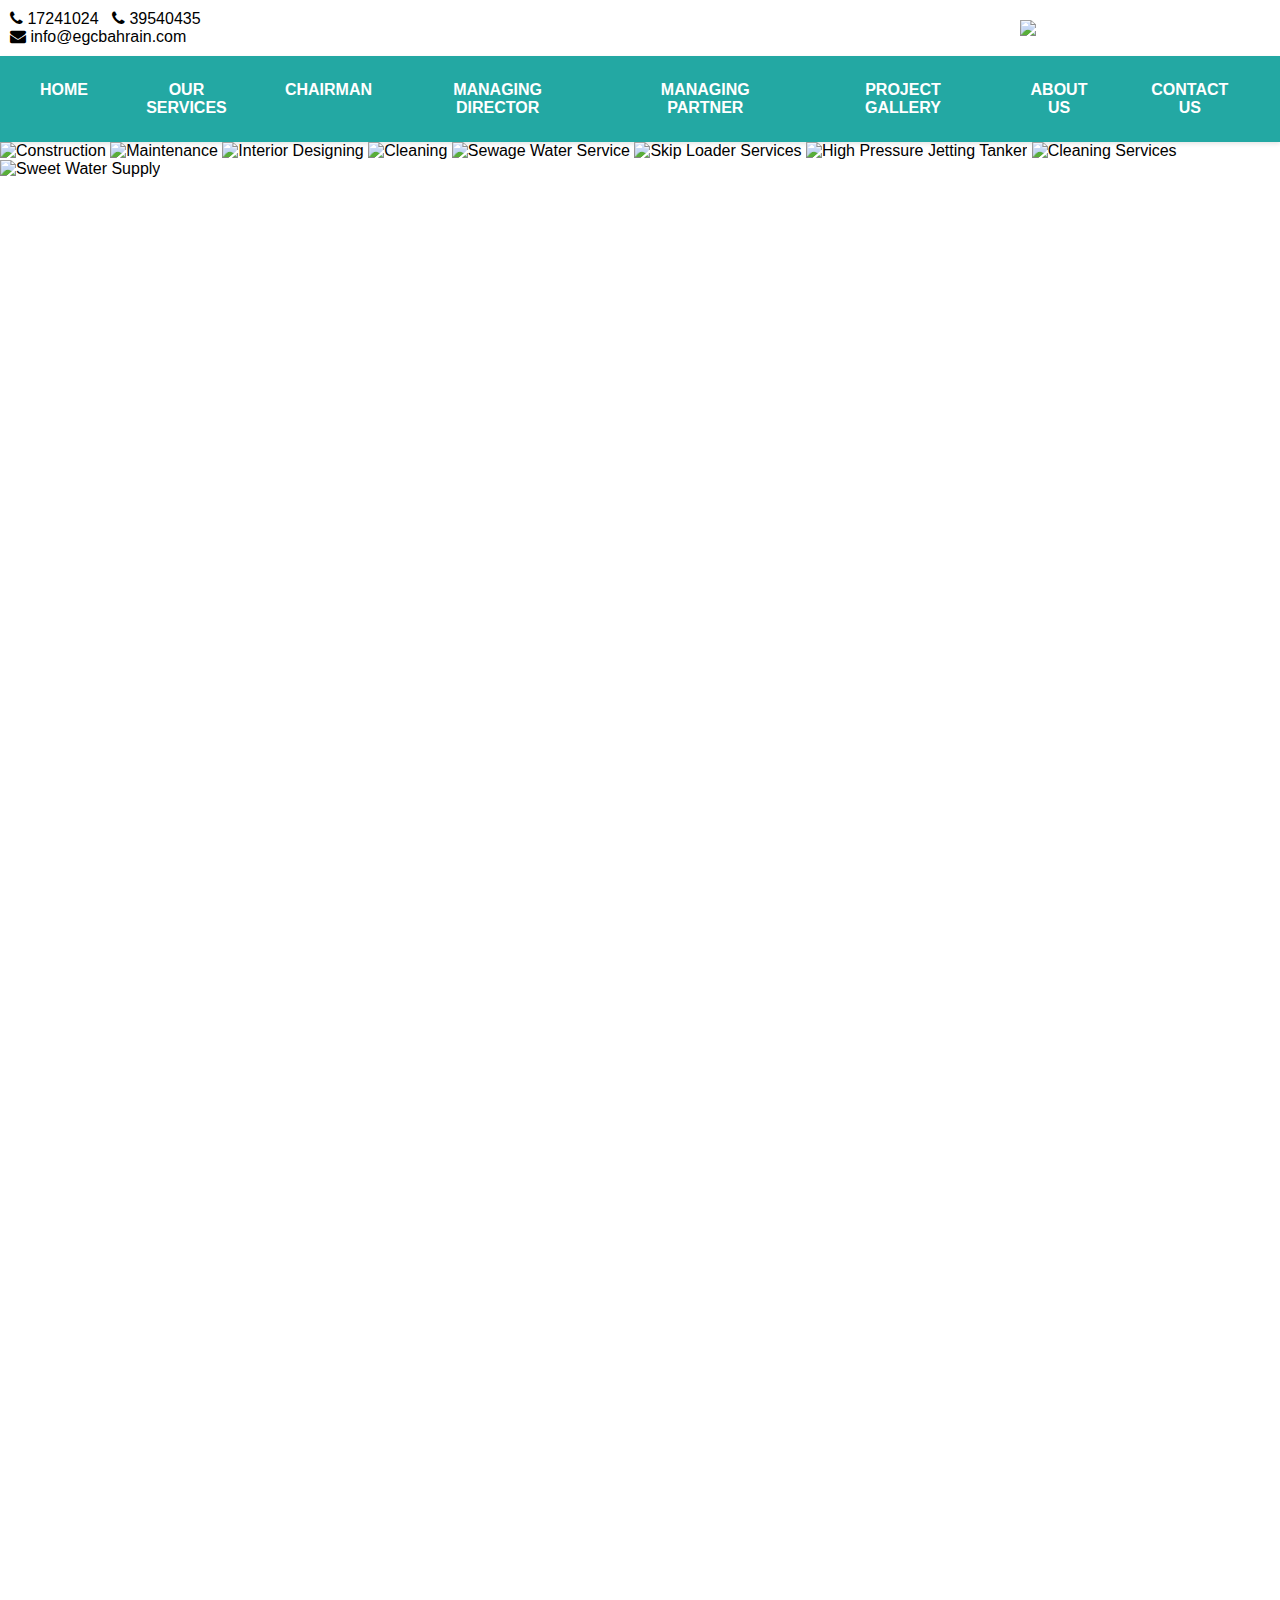
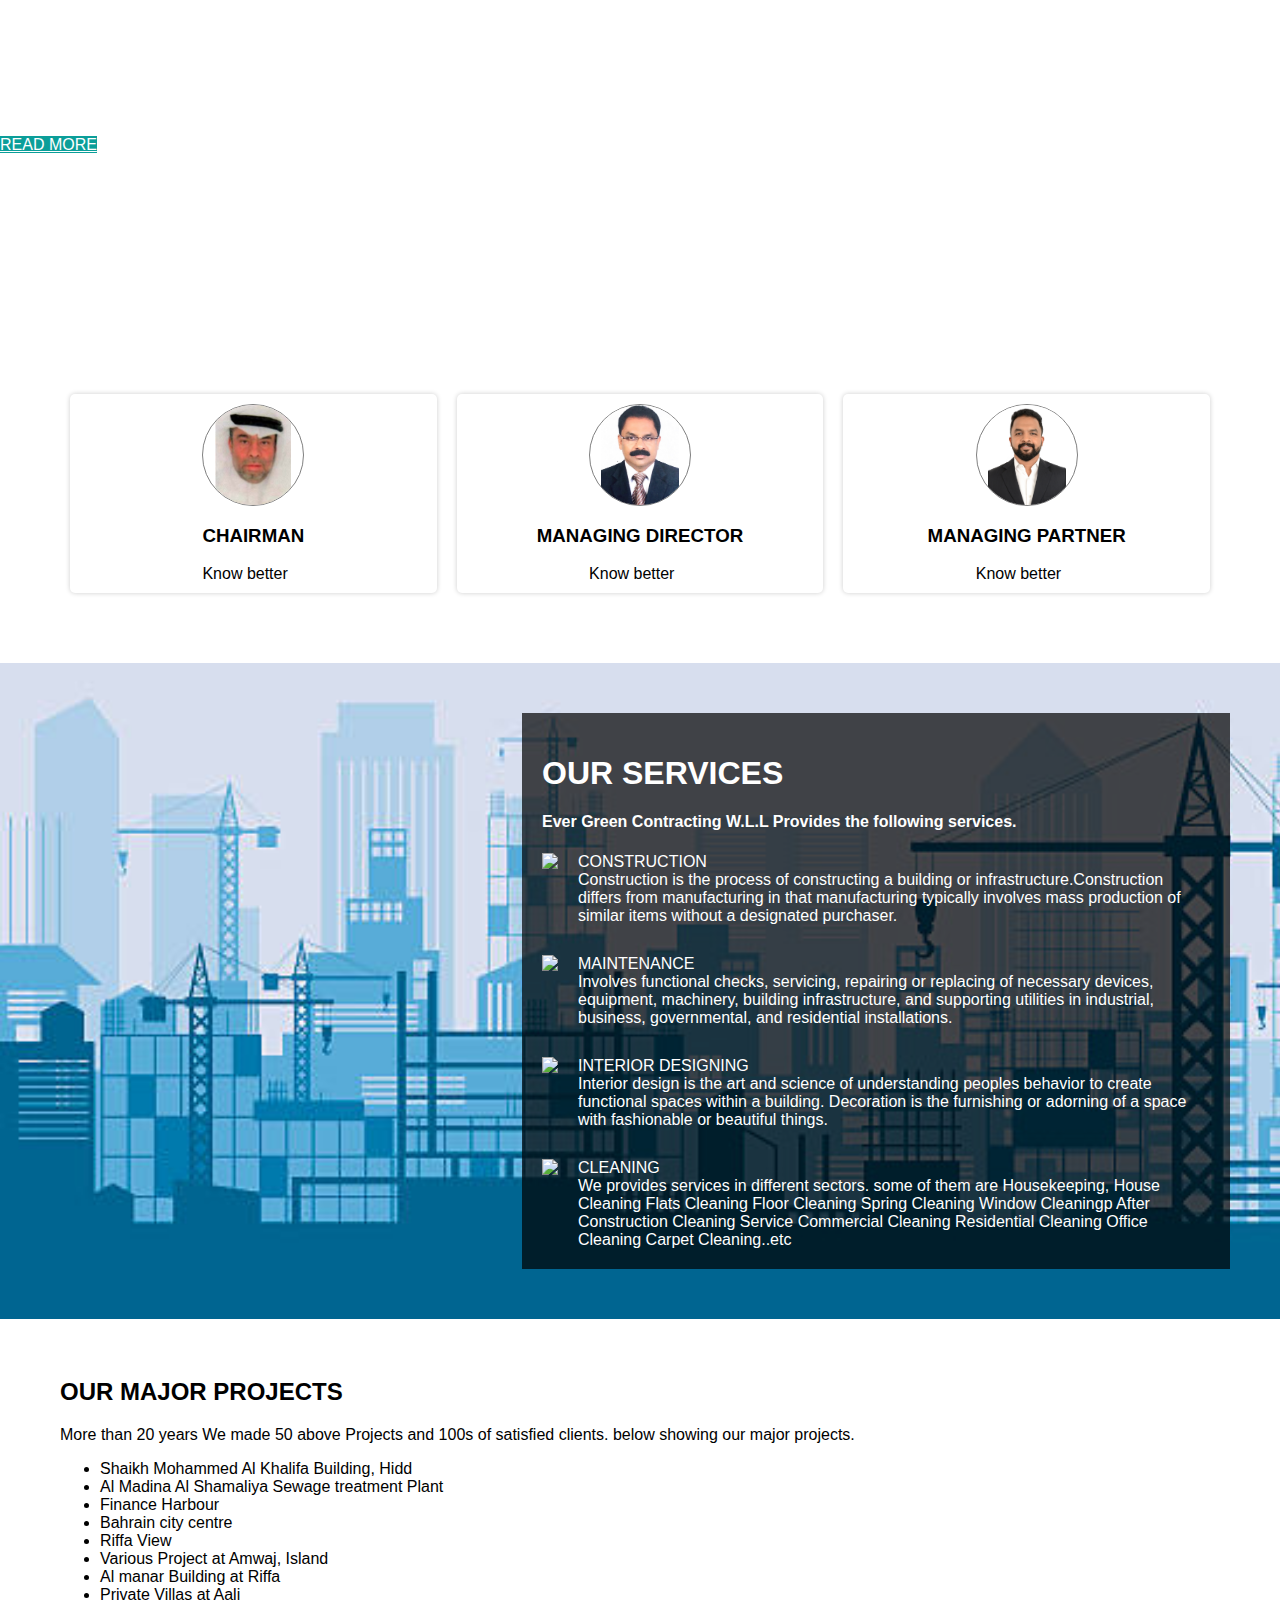
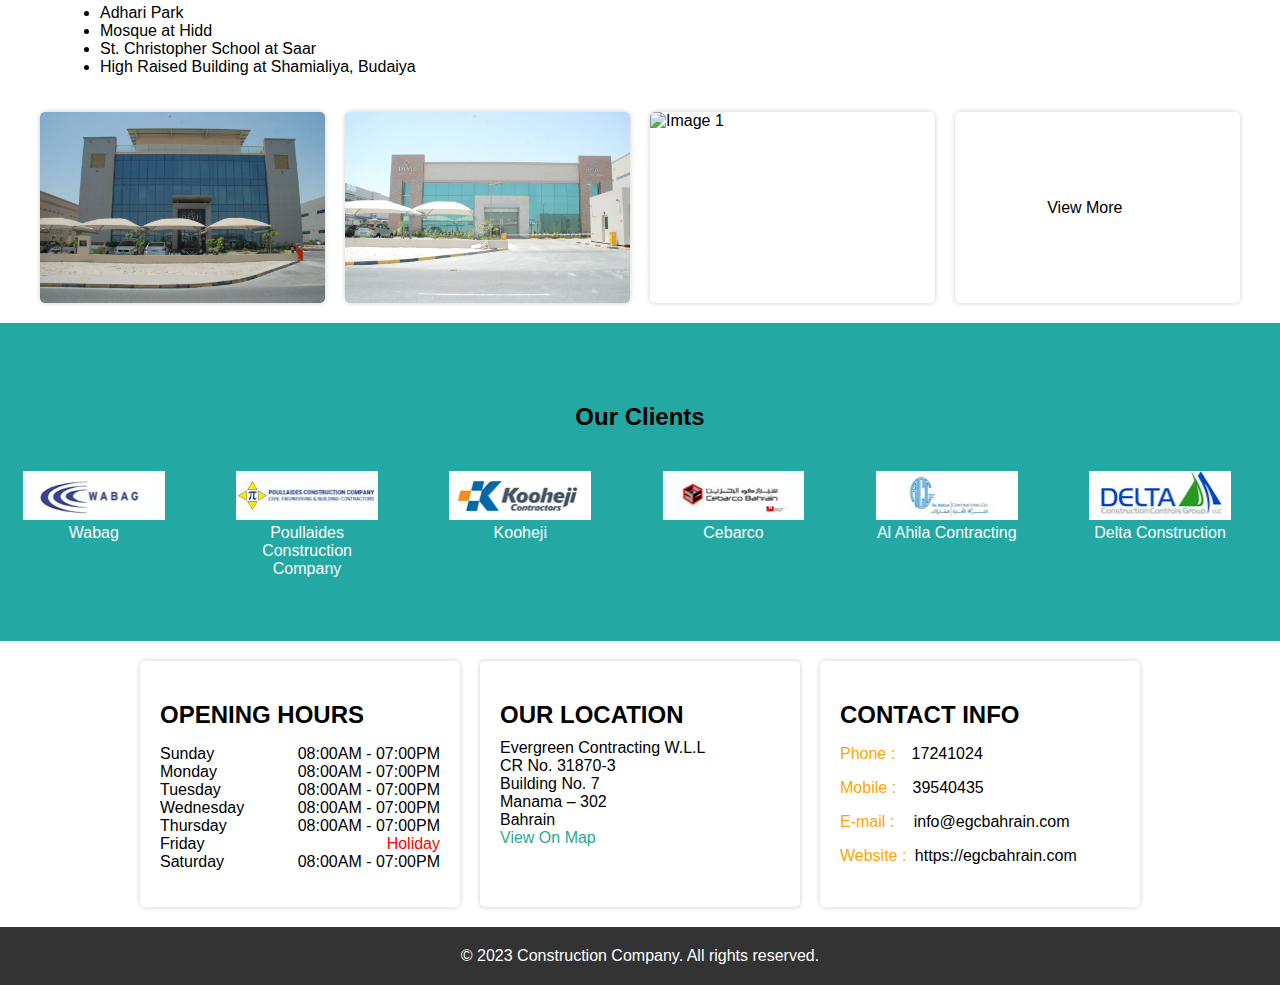
==== index.html @ d00f183e "new push" ====
<!DOCTYPE html>
<html lang="en">

<head>
  <meta charset="UTF-8" />
  <meta name="viewport" content="width=device-width, initial-scale=1.0" />
  <title>Construction Company</title>
  <link rel="stylesheet" type="text/css" href="styles.css" />
  <link rel="stylesheet" id="complete-awesome_css-css"
    href="https://egcbahrain.com/wp-content/themes/perfect-business/assets/fonts/font-awesome.css?ver=6.3.1"
    type="text/css" media="all" />
  <link rel="stylesheet" href="https://cdnjs.cloudflare.com/ajax/libs/font-awesome/4.7.0/css/font-awesome.min.css" />

  <meta http-equiv="Content-Type" content="text/html; charset=UTF-8" />
  <!--[if IE]><meta http-equiv="X-UA-Compatible" content="IE=edge,chrome=1"><![endif]-->
  <!-- <meta name="viewport" content="width=device-width, initial-scale=1.0"/>
<link rel="profile" href="http://gmpg.org/xfn/11"/>
<link rel="pingback" href="https://egcbahrain.com/xmlrpc.php" /> 
<title>EGC </title>
<meta name='robots' content='max-image-preview:large' />
<link rel='dns-prefetch' href='//fonts.googleapis.com' />
<link rel="alternate" type="application/rss+xml" title="EGC  &raquo; Feed" href="https://egcbahrain.com/feed/" />
<link rel="alternate" type="application/rss+xml" title="EGC  &raquo; Comments Feed" href="https://egcbahrain.com/comments/feed/" /> -->
  <!-- <script type="text/javascript">
window._wpemojiSettings = {"baseUrl":"https:\/\/s.w.org\/images\/core\/emoji\/14.0.0\/72x72\/","ext":".png","svgUrl":"https:\/\/s.w.org\/images\/core\/emoji\/14.0.0\/svg\/","svgExt":".svg","source":{"concatemoji":"https:\/\/egcbahrain.com\/wp-includes\/js\/wp-emoji-release.min.js?ver=6.3.1"}};
!function(i,n){var o,s,e;function c(e){try{var t={supportTests:e,timestamp:(new Date).valueOf()};sessionStorage.setItem(o,JSON.stringify(t))}catch(e){}}function p(e,t,n){e.clearRect(0,0,e.canvas.width,e.canvas.height),e.fillText(t,0,0);var t=new Uint32Array(e.getImageData(0,0,e.canvas.width,e.canvas.height).data),r=(e.clearRect(0,0,e.canvas.width,e.canvas.height),e.fillText(n,0,0),new Uint32Array(e.getImageData(0,0,e.canvas.width,e.canvas.height).data));return t.every(function(e,t){return e===r[t]})}function u(e,t,n){switch(t){case"flag":return n(e,"\ud83c\udff3\ufe0f\u200d\u26a7\ufe0f","\ud83c\udff3\ufe0f\u200b\u26a7\ufe0f")?!1:!n(e,"\ud83c\uddfa\ud83c\uddf3","\ud83c\uddfa\u200b\ud83c\uddf3")&&!n(e,"\ud83c\udff4\udb40\udc67\udb40\udc62\udb40\udc65\udb40\udc6e\udb40\udc67\udb40\udc7f","\ud83c\udff4\u200b\udb40\udc67\u200b\udb40\udc62\u200b\udb40\udc65\u200b\udb40\udc6e\u200b\udb40\udc67\u200b\udb40\udc7f");case"emoji":return!n(e,"\ud83e\udef1\ud83c\udffb\u200d\ud83e\udef2\ud83c\udfff","\ud83e\udef1\ud83c\udffb\u200b\ud83e\udef2\ud83c\udfff")}return!1}function f(e,t,n){var r="undefined"!=typeof WorkerGlobalScope&&self instanceof WorkerGlobalScope?new OffscreenCanvas(300,150):i.createElement("canvas"),a=r.getContext("2d",{willReadFrequently:!0}),o=(a.textBaseline="top",a.font="600 32px Arial",{});return e.forEach(function(e){o[e]=t(a,e,n)}),o}function t(e){var t=i.createElement("script");t.src=e,t.defer=!0,i.head.appendChild(t)}"undefined"!=typeof Promise&&(o="wpEmojiSettingsSupports",s=["flag","emoji"],n.supports={everything:!0,everythingExceptFlag:!0},e=new Promise(function(e){i.addEventListener("DOMContentLoaded",e,{once:!0})}),new Promise(function(t){var n=function(){try{var e=JSON.parse(sessionStorage.getItem(o));if("object"==typeof e&&"number"==typeof e.timestamp&&(new Date).valueOf()<e.timestamp+604800&&"object"==typeof e.supportTests)return e.supportTests}catch(e){}return null}();if(!n){if("undefined"!=typeof Worker&&"undefined"!=typeof OffscreenCanvas&&"undefined"!=typeof URL&&URL.createObjectURL&&"undefined"!=typeof Blob)try{var e="postMessage("+f.toString()+"("+[JSON.stringify(s),u.toString(),p.toString()].join(",")+"));",r=new Blob([e],{type:"text/javascript"}),a=new Worker(URL.createObjectURL(r),{name:"wpTestEmojiSupports"});return void(a.onmessage=function(e){c(n=e.data),a.terminate(),t(n)})}catch(e){}c(n=f(s,u,p))}t(n)}).then(function(e){for(var t in e)n.supports[t]=e[t],n.supports.everything=n.supports.everything&&n.supports[t],"flag"!==t&&(n.supports.everythingExceptFlag=n.supports.everythingExceptFlag&&n.supports[t]);n.supports.everythingExceptFlag=n.supports.everythingExceptFlag&&!n.supports.flag,n.DOMReady=!1,n.readyCallback=function(){n.DOMReady=!0}}).then(function(){return e}).then(function(){var e;n.supports.everything||(n.readyCallback(),(e=n.source||{}).concatemoji?t(e.concatemoji):e.wpemoji&&e.twemoji&&(t(e.twemoji),t(e.wpemoji)))}))}((window,document),window._wpemojiSettings);
</script> -->

  <!-- <link rel='stylesheet' id='wp-block-library-css' href='https://egcbahrain.com/wp-includes/css/dist/block-library/style.min.css?ver=6.3.1' type='text/css' media='all' /> -->
  <!-- <link rel='stylesheet' id='complete-style-css' href='https://egcbahrain.com/wp-content/themes/perfect-business/style.css?ver=6.3.1' type='text/css' media='all' /> -->
  <!-- <link rel='stylesheet' id='complete-style-core-css' href='https://egcbahrain.com/wp-content/themes/perfect-business/style_core.css?ver=6.3.1' type='text/css' media='all' /> -->
  <!-- <link rel='stylesheet' id='complete-animated_css-css' href='https://egcbahrain.com/wp-content/themes/perfect-business/assets/css/animate.min.css?ver=6.3.1' type='text/css' media='all' /> -->
  <link rel='stylesheet' id='complete-static_css-css'
    href='https://egcbahrain.com/wp-content/themes/perfect-business/assets/css/nivo-slider.css?ver=6.3.1'
    type='text/css' media='all' />
  <!-- <link rel='stylesheet' id='complete-gallery_css-css' href='https://egcbahrain.com/wp-content/themes/perfect-business/assets/css/prettyPhoto.css?ver=6.3.1' type='text/css' media='all' /> -->
  <!-- <link rel='stylesheet' id='complete-awesome_css-css' href='https://egcbahrain.com/wp-content/themes/perfect-business/assets/fonts/font-awesome.css?ver=6.3.1' type='text/css' media='all' />
<link rel='stylesheet' id='complete_google_fonts-css' href='//fonts.googleapis.com/css?family=Roboto%3Aregular%2Citalic%2C900%2C700%2C500%2C300%2C100%7CLato%3Aregular%2Citalic%2C900%2C700%2C300%2C100%26subset%3Dlatin%2C' type='text/css' media='screen' />
 -->

  <script type='text/javascript' src='https://egcbahrain.com/wp-includes/js/jquery/jquery.min.js?ver=3.7.0'
    id='jquery-core-js'></script>
  <script type='text/javascript' src='https://egcbahrain.com/wp-includes/js/jquery/jquery-migrate.min.js?ver=3.4.1'
    id='jquery-migrate-js'></script>
  <!-- <script type='text/javascript' src='https://egcbahrain.com/wp-content/themes/perfect-business/assets/js/complete.js?ver=1' id='complete_js-js'></script> -->
  <!-- <script type='text/javascript' src='https://egcbahrain.com/wp-content/themes/perfect-business/assets/js/vidbg.js?ver=1' id='complete_vidbgjs-js'></script> -->
  <!-- <script type='text/javascript' src='https://egcbahrain.com/wp-content/themes/perfect-business/assets/js/other.js?ver=1' id='complete_otherjs-js'></script>
<script type='text/javascript' src='https://egcbahrain.com/wp-content/themes/perfect-business/assets/js/jquery.bxslider.min.js?ver=1' id='complete_testimonialjs-js'></script> -->
  <!-- <script type='text/javascript' src='https://egcbahrain.com/wp-content/themes/perfect-business/assets/js/index.js?ver=1' id='complete_index-js'></script>
<script type='text/javascript' src='https://egcbahrain.com/wp-content/themes/perfect-business/assets/js/jquery.quicksand.js?ver=1' id='complete_galjs1-js'></script> -->
  <!-- <script type='text/javascript' src='https://egcbahrain.com/wp-content/themes/perfect-business/assets/js/script.js?ver=1' id='complete_galjs3-js'></script> -->
  <!-- <script type='text/javascript' src='https://egcbahrain.com/wp-content/themes/perfect-business/assets/js/jquery.prettyPhoto.js?ver=1' id='complete_galjs4-js'></script> -->
  <!-- <link rel="https://api.w.org/" href="https://egcbahrain.com/wp-json/" /><link rel="EditURI" type="application/rsd+xml" title="RSD" href="https://egcbahrain.com/xmlrpc.php?rsd" />
<meta name="generator" content="WordPress 6.3.1" />
<link rel="icon" href="https://egcbahrain.com/wp-content/uploads/2018/10/cropped-egc-logo-32x32.jpg" sizes="32x32" />
<link rel="icon" href="https://egcbahrain.com/wp-content/uploads/2018/10/cropped-egc-logo-192x192.jpg" sizes="192x192" />
<link rel="apple-touch-icon" href="https://egcbahrain.com/wp-content/uploads/2018/10/cropped-egc-logo-180x180.jpg" />
<meta name="msapplication-TileImage" content="https://egcbahrain.com/wp-content/uploads/2018/10/cropped-egc-logo-270x270.jpg" />
 -->
</head>

<body>
  <header>
    <div class="header-info">
      <div class="phntp" style="text-align: left;">
        <i class="fa fa-phone"></i> 17241024 &nbsp;
        <i class="fa fa-phone"></i> 39540435<br>
        <a href="mailto:info@sitename.com"><i class="fa fa-envelope"></i> info@egcbahrain.com</a>
      </div>
      <!-- <div class="emltp">
          <a href="mailto:info@sitename.com"
            ><i class="fa fa-envelope"></i>info@egcbahrain.com
          </a>
        </div> -->
    </div>
    <img src="https://egcbahrain.com/wp-content/uploads/2018/11/logo.png" />
    <!-- <h1>Ever Green Contracting W.L.L.</h1> -->
    <!-- <div>We build your dreem</div> -->
  </header>
  <div class="navbar">
    <div class="menu-icon" onclick="toggleMenu()">&#9776;</div>
    <div class="menu">
      <a href="index.html">HOME</a>
      <a href="index.html#services">OUR SERVICES</a>
      <a href="chairman.html">CHAIRMAN</a>
      <a href="director.html">MANAGING DIRECTOR</a>
      <a href="partner.html">MANAGING PARTNER</a>
      <a href="project-gallery.html">PROJECT GALLERY</a>
      <a href="about.html">ABOUT US</a>
      <a href="index.html#contact">CONTACT US</a>
    </div>
  </div>
  <!-- <div class="container">
        <div class="content">
            <h2>Welcome to Our Construction Company</h2>
            <p>Lorem ipsum dolor sit amet, consectetur adipiscing elit. Nulla eget leo in justo commodo vulputate.</p>
        </div>
    </div>

    <section id="home">
        <div class="container">
            <div class="content">
                <h2>Welcome to Our Construction Company</h2>
                <p>Your trusted partner for quality construction solutions.</p>
                <a href="#services" class="btn-primary">Explore Our Services</a>
            </div>
        </div>
    </section> -->

  <div id="slidera" class="layer_wrapper ">
    <script>
      (function (e) {
        var t = function (t, n) {
          var r = e.extend({}, e.fn.nivoSlider.defaults, n);
          var i = {
            currentSlide: 0,
            currentImage: "",
            totalSlides: 0,
            running: false,
            paused: false,
            stop: false,
            controlNavEl: false
          };
          var s = e(t);
          s.data("nivo:vars", i).addClass("nivoSlider");
          var o = s.children();
          o.each(function () {
            var t = e(this);
            var n = "";
            if (!t.is("img")) {
              if (t.is("a")) {
                t.addClass("nivo-imageLink");
                n = t
              }
              t = t.find("img:first")
            }
            var r = r === 0 ? t.attr("width") : t.width(),
              s = s === 0 ? t.attr("height") : t.height();
            if (n !== "") {
              n.css("display", "none")
            }
            t.css("display", "none");
            i.totalSlides++
          });
          if (r.randomStart) {
            r.startSlide = Math.floor(Math.random() * i.totalSlides)
          }
          if (r.startSlide > 0) {
            if (r.startSlide >= i.totalSlides) {
              r.startSlide = i.totalSlides - 1
            }
            i.currentSlide = r.startSlide
          }
          if (e(o[i.currentSlide]).is("img")) {
            i.currentImage = e(o[i.currentSlide])
          } else {
            i.currentImage = e(o[i.currentSlide]).find("img:first")
          }
          if (e(o[i.currentSlide]).is("a")) {
            e(o[i.currentSlide]).css("display", "block")
          }
          var u = e("<img/>").addClass("nivo-main-image");
          u.attr("src", i.currentImage.attr("src")).show();
          s.append(u);
          e(window).resize(function () {
            s.children("img").width(s.width());
            u.attr("src", i.currentImage.attr("src"));
            u.stop().height("auto");
            e(".nivo-slice").remove();
            e(".nivo-box").remove()
          });
          s.append(e('<div class="nivo-caption"></div>'));
          var a = function (t) {
            var n = e(".nivo-caption", s);
            if (i.currentImage.attr("title") != "" && i.currentImage.attr("title") != undefined) {
              var r = i.currentImage.attr("title");
              if (r.substr(0, 1) == "#") r = e(r).html();
              if (n.css("display") == "block") {
                setTimeout(function () {
                  n.html(r)
                }, t.animSpeed)
              } else {
                n.html(r);
                n.stop().fadeIn(t.animSpeed)
              }
            } else {
              n.stop().fadeOut(t.animSpeed)
            }
          };
          a(r);
          var f = 0;
          if (!r.manualAdvance && o.length > 1) {
            f = setInterval(function () {
              d(s, o, r, false)
            }, r.pauseTime)
          }
          if (r.directionNav) {
            s.append('<div class="nivo-directionNav"><a class="nivo-prevNav">' + r.prevText + '</a><a class="nivo-nextNav">' + r.nextText + "</a></div>");
            e(s).on("click", "a.nivo-prevNav", function () {
              if (i.running) {
                return false
              }
              clearInterval(f);
              f = "";
              i.currentSlide -= 2;
              d(s, o, r, "prev")
            });
            e(s).on("click", "a.nivo-nextNav", function () {
              if (i.running) {
                return false
              }
              clearInterval(f);
              f = "";
              d(s, o, r, "next")
            })
          }
          if (r.controlNav) {
            i.controlNavEl = e('<div class="nivo-controlNav"></div>');
            s.after(i.controlNavEl);
            for (var l = 0; l < o.length; l++) {
              if (r.controlNavThumbs) {
                i.controlNavEl.addClass("nivo-thumbs-enabled");
                var c = o.eq(l);
                if (!c.is("img")) {
                  c = c.find("img:first")
                }
                if (c.attr("data-thumb")) i.controlNavEl.append('<a class="nivo-control" rel="' + l + '"><img src="' + c.attr("data-thumb") + '" alt="" /></a>')
              } else {
                i.controlNavEl.append('<a class="nivo-control" rel="' + l + '">' + (l + 1) + "</a>")
              }
            }
            e("a:eq(" + i.currentSlide + ")", i.controlNavEl).addClass("active");
            e("a", i.controlNavEl).bind("click", function () {
              if (i.running) return false;
              if (e(this).hasClass("active")) return false;
              clearInterval(f);
              f = "";
              u.attr("src", i.currentImage.attr("src"));
              i.currentSlide = e(this).attr("rel") - 1;
              d(s, o, r, "control")
            })
          }
          if (r.pauseOnHover) {
            s.hover(function () {
              i.paused = true;
              clearInterval(f);
              f = ""
            }, function () {
              i.paused = false;
              if (f === "" && !r.manualAdvance) {
                f = setInterval(function () {
                  d(s, o, r, false)
                }, r.pauseTime)
              }
            })
          }
          s.bind("nivo:animFinished", function () {
            u.attr("src", i.currentImage.attr("src"));
            i.running = false;
            e(o).each(function () {
              if (e(this).is("a")) {
                e(this).css("display", "none")
              }
            });
            if (e(o[i.currentSlide]).is("a")) {
              e(o[i.currentSlide]).css("display", "block")
            }
            if (f === "" && !i.paused && !r.manualAdvance) {
              f = setInterval(function () {
                d(s, o, r, false)
              }, r.pauseTime)
            }
            r.afterChange.call(this)
          });
          var h = function (t, n, r) {
            if (e(r.currentImage).parent().is("a")) e(r.currentImage).parent().css("display", "block");
            e('img[src="' + r.currentImage.attr("src") + '"]', t).not(".nivo-main-image,.nivo-control img").width(t.width()).css("visibility", "hidden").show();
            var i = e('img[src="' + r.currentImage.attr("src") + '"]', t).not(".nivo-main-image,.nivo-control img").parent().is("a") ? e('img[src="' + r.currentImage.attr("src") + '"]', t).not(".nivo-main-image,.nivo-control img").parent().height() : e('img[src="' + r.currentImage.attr("src") + '"]', t).not(".nivo-main-image,.nivo-control img").height();
            for (var s = 0; s < n.slices; s++) {
              var o = Math.round(t.width() / n.slices);
              if (s === n.slices - 1) {
                t.append(e('<div class="nivo-slice" name="' + s + '"><img src="' + r.currentImage.attr("src") + '" style="position:absolute; width:' + t.width() + "px; height:auto; display:block !important; top:0; left:-" + (o + s * o - o) + 'px;" /></div>').css({
                  left: o * s + "px",
                  width: t.width() - o * s + "px",
                  height: i + "px",
                  opacity: "0",
                  overflow: "hidden"
                }))
              } else {
                t.append(e('<div class="nivo-slice" name="' + s + '"><img src="' + r.currentImage.attr("src") + '" style="position:absolute; width:' + t.width() + "px; height:auto; display:block !important; top:0; left:-" + (o + s * o - o) + 'px;" /></div>').css({
                  left: o * s + "px",
                  width: o + "px",
                  height: i + "px",
                  opacity: "0",
                  overflow: "hidden"
                }))
              }
            }
            e(".nivo-slice", t).height(i);
            u.stop().animate({
              height: e(r.currentImage).height()
            }, n.animSpeed)
          };
          var p = function (t, n, r) {
            if (e(r.currentImage).parent().is("a")) e(r.currentImage).parent().css("display", "block");
            e('img[src="' + r.currentImage.attr("src") + '"]', t).not(".nivo-main-image,.nivo-control img").width(t.width()).css("visibility", "hidden").show();
            var i = Math.round(t.width() / n.boxCols),
              s = Math.round(e('img[src="' + r.currentImage.attr("src") + '"]', t).not(".nivo-main-image,.nivo-control img").height() / n.boxRows);
            for (var o = 0; o < n.boxRows; o++) {
              for (var a = 0; a < n.boxCols; a++) {
                if (a === n.boxCols - 1) {
                  t.append(e('<div class="nivo-box" name="' + a + '" rel="' + o + '"><img src="' + r.currentImage.attr("src") + '" style="position:absolute; width:' + t.width() + "px; height:auto; display:block; top:-" + s * o + "px; left:-" + i * a + 'px;" /></div>').css({
                    opacity: 0,
                    left: i * a + "px",
                    top: s * o + "px",
                    width: t.width() - i * a + "px"
                  }));
                  e('.nivo-box[name="' + a + '"]', t).height(e('.nivo-box[name="' + a + '"] img', t).height() + "px")
                } else {
                  t.append(e('<div class="nivo-box" name="' + a + '" rel="' + o + '"><img src="' + r.currentImage.attr("src") + '" style="position:absolute; width:' + t.width() + "px; height:auto; display:block; top:-" + s * o + "px; left:-" + i * a + 'px;" /></div>').css({
                    opacity: 0,
                    left: i * a + "px",
                    top: s * o + "px",
                    width: i + "px"
                  }));
                  e('.nivo-box[name="' + a + '"]', t).height(e('.nivo-box[name="' + a + '"] img', t).height() + "px")
                }
              }
            }
            u.stop().animate({
              height: e(r.currentImage).height()
            }, n.animSpeed)
          };
          var d = function (t, n, r, i) {
            var s = t.data("nivo:vars");
            if (s && s.currentSlide === s.totalSlides - 1) {
              r.lastSlide.call(this)
            }
            if ((!s || s.stop) && !i) {
              return false
            }
            r.beforeChange.call(this);
            if (!i) {
              u.attr("src", s.currentImage.attr("src"))
            } else {
              if (i === "prev") {
                u.attr("src", s.currentImage.attr("src"))
              }
              if (i === "next") {
                u.attr("src", s.currentImage.attr("src"))
              }
            }
            s.currentSlide++;
            if (s.currentSlide === s.totalSlides) {
              s.currentSlide = 0;
              r.slideshowEnd.call(this)
            }
            if (s.currentSlide < 0) {
              s.currentSlide = s.totalSlides - 1
            }
            if (e(n[s.currentSlide]).is("img")) {
              s.currentImage = e(n[s.currentSlide])
            } else {
              s.currentImage = e(n[s.currentSlide]).find("img:first")
            }
            if (r.controlNav) {
              e("a", s.controlNavEl).removeClass("active");
              e("a:eq(" + s.currentSlide + ")", s.controlNavEl).addClass("active")
            }
            a(r);
            e(".nivo-slice", t).remove();
            e(".nivo-box", t).remove();
            var o = r.effect,
              f = "";
            if (r.effect === "random") {
              f = new Array("sliceDownRight", "sliceDownLeft", "sliceUpRight", "sliceUpLeft", "sliceUpDown", "sliceUpDownLeft", "fold", "fade", "boxRandom", "boxRain", "boxRainReverse", "boxRainGrow", "boxRainGrowReverse");
              o = f[Math.floor(Math.random() * (f.length + 1))];
              if (o === undefined) {
                o = "fade"
              }
            }
            if (r.effect.indexOf(",") !== -1) {
              f = r.effect.split(",");
              o = f[Math.floor(Math.random() * f.length)];
              if (o === undefined) {
                o = "fade"
              }
            }
            if (s.currentImage.attr("data-transition")) {
              o = s.currentImage.attr("data-transition")
            }
            s.running = true;
            var l = 0,
              c = 0,
              d = "",
              m = "",
              g = "",
              y = "";
            if (o === "sliceDown" || o === "sliceDownRight" || o === "sliceDownLeft") {
              h(t, r, s);
              l = 0;
              c = 0;
              d = e(".nivo-slice", t);
              if (o === "sliceDownLeft") {
                d = e(".nivo-slice", t)._reverse()
              }
              d.each(function () {
                var n = e(this);
                n.css({
                  top: "0px"
                });
                if (c === r.slices - 1) {
                  setTimeout(function () {
                    n.animate({
                      opacity: "1.0"
                    }, r.animSpeed, "", function () {
                      t.trigger("nivo:animFinished")
                    })
                  }, 100 + l)
                } else {
                  setTimeout(function () {
                    n.animate({
                      opacity: "1.0"
                    }, r.animSpeed)
                  }, 100 + l)
                }
                l += 50;
                c++
              })
            } else if (o === "sliceUp" || o === "sliceUpRight" || o === "sliceUpLeft") {
              h(t, r, s);
              l = 0;
              c = 0;
              d = e(".nivo-slice", t);
              if (o === "sliceUpLeft") {
                d = e(".nivo-slice", t)._reverse()
              }
              d.each(function () {
                var n = e(this);
                n.css({
                  bottom: "0px"
                });
                if (c === r.slices - 1) {
                  setTimeout(function () {
                    n.animate({
                      opacity: "1.0"
                    }, r.animSpeed, "", function () {
                      t.trigger("nivo:animFinished")
                    })
                  }, 100 + l)
                } else {
                  setTimeout(function () {
                    n.animate({
                      opacity: "1.0"
                    }, r.animSpeed)
                  }, 100 + l)
                }
                l += 50;
                c++
              })
            } else if (o === "sliceUpDown" || o === "sliceUpDownRight" || o === "sliceUpDownLeft") {
              h(t, r, s);
              l = 0;
              c = 0;
              var b = 0;
              d = e(".nivo-slice", t);
              if (o === "sliceUpDownLeft") {
                d = e(".nivo-slice", t)._reverse()
              }
              d.each(function () {
                var n = e(this);
                if (c === 0) {
                  n.css("top", "0px");
                  c++
                } else {
                  n.css("bottom", "0px");
                  c = 0
                }
                if (b === r.slices - 1) {
                  setTimeout(function () {
                    n.animate({
                      opacity: "1.0"
                    }, r.animSpeed, "", function () {
                      t.trigger("nivo:animFinished")
                    })
                  }, 100 + l)
                } else {
                  setTimeout(function () {
                    n.animate({
                      opacity: "1.0"
                    }, r.animSpeed)
                  }, 100 + l)
                }
                l += 50;
                b++
              })
            } else if (o === "fold") {
              h(t, r, s);
              l = 0;
              c = 0;
              e(".nivo-slice", t).each(function () {
                var n = e(this);
                var i = n.width();
                n.css({
                  top: "0px",
                  width: "0px"
                });
                if (c === r.slices - 1) {
                  setTimeout(function () {
                    n.animate({
                      width: i,
                      opacity: "1.0"
                    }, r.animSpeed, "", function () {
                      t.trigger("nivo:animFinished")
                    })
                  }, 100 + l)
                } else {
                  setTimeout(function () {
                    n.animate({
                      width: i,
                      opacity: "1.0"
                    }, r.animSpeed)
                  }, 100 + l)
                }
                l += 50;
                c++
              })
            } else if (o === "fade") {
              h(t, r, s);
              m = e(".nivo-slice:first", t);
              m.css({
                width: t.width() + "px"
              });
              m.animate({
                opacity: "1.0"
              }, r.animSpeed * 2, "", function () {
                t.trigger("nivo:animFinished")
              })
            } else if (o === "slideInRight") {
              h(t, r, s);
              m = e(".nivo-slice:first", t);
              m.css({
                width: "0px",
                opacity: "1"
              });
              m.animate({
                width: t.width() + "px"
              }, r.animSpeed * 2, "", function () {
                t.trigger("nivo:animFinished")
              })
            } else if (o === "slideInLeft") {
              h(t, r, s);
              m = e(".nivo-slice:first", t);
              m.css({
                width: "0px",
                opacity: "1",
                left: "",
                right: "0px"
              });
              m.animate({
                width: t.width() + "px"
              }, r.animSpeed * 2, "", function () {
                m.css({
                  left: "0px",
                  right: ""
                });
                t.trigger("nivo:animFinished")
              })
            } else if (o === "boxRandom") {
              p(t, r, s);
              g = r.boxCols * r.boxRows;
              c = 0;
              l = 0;
              y = v(e(".nivo-box", t));
              y.each(function () {
                var n = e(this);
                if (c === g - 1) {
                  setTimeout(function () {
                    n.animate({
                      opacity: "1"
                    }, r.animSpeed, "", function () {
                      t.trigger("nivo:animFinished")
                    })
                  }, 100 + l)
                } else {
                  setTimeout(function () {
                    n.animate({
                      opacity: "1"
                    }, r.animSpeed)
                  }, 100 + l)
                }
                l += 20;
                c++
              })
            } else if (o === "boxRain" || o === "boxRainReverse" || o === "boxRainGrow" || o === "boxRainGrowReverse") {
              p(t, r, s);
              g = r.boxCols * r.boxRows;
              c = 0;
              l = 0;
              var w = 0;
              var E = 0;
              var S = [];
              S[w] = [];
              y = e(".nivo-box", t);
              if (o === "boxRainReverse" || o === "boxRainGrowReverse") {
                y = e(".nivo-box", t)._reverse()
              }
              y.each(function () {
                S[w][E] = e(this);
                E++;
                if (E === r.boxCols) {
                  w++;
                  E = 0;
                  S[w] = []
                }
              });
              for (var x = 0; x < r.boxCols * 2; x++) {
                var T = x;
                for (var N = 0; N < r.boxRows; N++) {
                  if (T >= 0 && T < r.boxCols) {
                    (function (n, i, s, u, a) {
                      var f = e(S[n][i]);
                      var l = f.width();
                      var c = f.height();
                      if (o === "boxRainGrow" || o === "boxRainGrowReverse") {
                        f.width(0).height(0)
                      }
                      if (u === a - 1) {
                        setTimeout(function () {
                          f.animate({
                            opacity: "1",
                            width: l,
                            height: c
                          }, r.animSpeed / 1.3, "", function () {
                            t.trigger("nivo:animFinished")
                          })
                        }, 100 + s)
                      } else {
                        setTimeout(function () {
                          f.animate({
                            opacity: "1",
                            width: l,
                            height: c
                          }, r.animSpeed / 1.3)
                        }, 100 + s)
                      }
                    })(N, T, l, c, g);
                    c++
                  }
                  T--
                }
                l += 100
              }
            }
          };
          var v = function (e) {
            for (var t, n, r = e.length; r; t = parseInt(Math.random() * r, 10), n = e[--r], e[r] = e[t], e[t] = n);
            return e
          };
          var m = function (e) {
            if (this.console && typeof console.log !== "undefined") {
              console.log(e)
            }
          };
          this.stop = function () {
            if (!e(t).data("nivo:vars").stop) {
              e(t).data("nivo:vars").stop = true;
              m("Stop Slider")
            }
          };
          this.start = function () {
            if (e(t).data("nivo:vars").stop) {
              e(t).data("nivo:vars").stop = false;
              m("Start Slider")
            }
          };
          r.afterLoad.call(this);
          return this
        };
        e.fn.nivoSlider = function (n) {
          return this.each(function (r, i) {
            var s = e(this);
            if (s.data("nivoslider")) {
              return s.data("nivoslider")
            }
            var o = new t(this, n);
            s.data("nivoslider", o)
          })
        };
        e.fn.nivoSlider.defaults = {
          effect: "fade",
          slices: 15,
          boxCols: 8,
          boxRows: 4,
          animSpeed: 500,
          pauseTime: 4000,
          startSlide: 0,
          directionNav: true,
          controlNav: false,
          controlNavThumbs: false,
          pauseOnHover: true,
          manualAdvance: false,
          prevText: "Prev",
          nextText: "Next",
          randomStart: false,
          beforeChange: function () { },
          afterChange: function () { },
          slideshowEnd: function () { },
          lastSlide: function () { },
          afterLoad: function () { }
        };
        e.fn._reverse = [].reverse
      })(jQuery);

      jQuery(window).load(function () {
        jQuery("#slider").nivoSlider()
      });
    </script>
    <section id="home_slider">
      <div class="slider-main">
        <div class="slider-wrapper theme-default">
          <div id="slider" class="nivoSlider">
            <img src="https://egcbahrain.com/wp-content/uploads/2018/10/slider1.jpg"
              data-thumb="https://egcbahrain.com/wp-content/uploads/2018/10/slider1.jpg" alt="Construction"
              title="#htmlcaption1" />
            <img src="https://egcbahrain.com/wp-content/uploads/2018/10/slider2.jpg"
              data-thumb="https://egcbahrain.com/wp-content/uploads/2018/10/slider2.jpg" alt="Maintenance "
              title="#htmlcaption2" />
            <img src="https://egcbahrain.com/wp-content/uploads/2018/10/slider3.jpg"
              data-thumb="https://egcbahrain.com/wp-content/uploads/2018/10/slider3.jpg" alt="Interior Designing"
              title="#htmlcaption3" />
            <img src="https://egcbahrain.com/wp-content/uploads/2018/10/slider1.jpg"
              data-thumb="https://egcbahrain.com/wp-content/uploads/2018/10/slider1.jpg" alt="Cleaning"
              title="#htmlcaption4" />
            <img src="https://egcbahrain.com/wp-content/uploads/2022/07/sl1.jpg"
              data-thumb="https://egcbahrain.com/wp-content/uploads/2022/07/sl1.jpg" alt="Sewage Water Service"
              title="#htmlcaption5" />
            <img src="https://egcbahrain.com/wp-content/uploads/2022/07/sl2.jpg"
              data-thumb="https://egcbahrain.com/wp-content/uploads/2022/07/sl2.jpg" alt="Skip Loader Services"
              title="#htmlcaption6" />
            <img src="https://egcbahrain.com/wp-content/uploads/2022/07/sl3.jpg"
              data-thumb="https://egcbahrain.com/wp-content/uploads/2022/07/sl3.jpg" alt="High Pressure Jetting Tanker"
              title="#htmlcaption7" />
            <img src="https://egcbahrain.com/wp-content/uploads/2022/07/sl4.jpg"
              data-thumb="https://egcbahrain.com/wp-content/uploads/2022/07/sl4.jpg" alt="Cleaning Services"
              title="#htmlcaption8" />
            <img src="https://egcbahrain.com/wp-content/uploads/2022/07/sl5.jpg"
              data-thumb="https://egcbahrain.com/wp-content/uploads/2022/07/sl5.jpg" alt="Sweet Water Supply "
              title="#htmlcaption9" />
          </div>
          <div id="htmlcaption1" class="nivo-html-caption">
            <div class="slide-head">Construction</div>
            <div class="slide-description">Construction is the process of constructing a building or infrastructure.Construction
              differs from manufacturing in that manufacturing typically involves mass production of similar items
              without a designated purchaser,</div>

          </div>
          <div id="htmlcaption2" class="nivo-html-caption">
            <div class="slide-head">Maintenance </div>
            <div class="slide-description">involves functional checks, servicing, repairing or replacing of necessary devices,
              equipment, machinery, building infrastructure, and supporting utilities in industrial, business,
              governmental, and residential installations.</div>

          </div>
          <div id="htmlcaption3" class="nivo-html-caption">
            <div class="slide-head">Interior Designing</div>
            <div class="slide-description">Interior design is the art and science of understanding peoples behavior to create
              functional spaces within a building. Decoration is the furnishing or adorning of a space with fashionable
              or beautiful things.</div>

          </div>
          <div id="htmlcaption4" class="nivo-html-caption">
            <div class="slide-head">Cleaning</div>
            <div class="slide-description">We provides services in different sectors. some of them are Housekeeping, House
              Cleaning Flats Cleaning Floor Cleaning Spring Cleaning Window Cleaningp After Construction Cleaning
              Service Commercial Cleaning Residential Cleaning Office Cleaning Carpet Cleaning..etc</div>

          </div>
          <div id="htmlcaption5" class="nivo-html-caption">
            <div class="slide-head">Sewage Water Service</div>
            <div class="slide-description">Evergreen Contracting W.L.L has it
              own wide range of sewage water tanker
              services, using 5000 gallon capacity high
              pressure suction tankers and trailers with higher
              capacity for collecting and disposing the
              sewage water at the government approved
              dumping sites, Companies that generate liquid
              waste require o convenient, cost-effective and
              environmentally friendly way to dispose of these
              substances
              <br>
              SPECIFICATIONS
              <br>
              High pressure jetting machines
              High pressurevacuum super suckers for tank
              cleaning
              Monhole cleaning ond pipeline cleaning
              Tankers and trailers for sewage. oil, chemical waste
              ond rain water
              5000 gallon capacity tanker
              Most of our vehicles are brand new
            </div>

          </div>
          <div id="htmlcaption6" class="nivo-html-caption">
            <div class="slide-head">Skip Loader Services</div>
            <div class="slide-description">Our fleet includes a number of Skip loaders that collect and dispose waste materials.
              The waste boxes are ideal for transportation and disposal of wide range of waste materials including but
              not limited to rags, paper, plastics, wood and metal debris. These boxes are ideal for deployment in
              construction sites, mall premises etc. Skips are also used for various cleaning-out jobs that need much
              material to be taken away, and in areas producing large quantities of scrap metal. The material in the
              skip may be taken to a landfill, recycled or recovered/disposed of in some other way.</div>

          </div>
          <div id="htmlcaption7" class="nivo-html-caption">
            <div class="slide-head">High Pressure Jetting Tanker</div>
            <div class="slide-description">High pressure jetting tanker has been designed to optimize cleaning performance and
              is tested to highest standards not just for reliability and safety but to make sure it achieve optimal
              performance every time Greasy waste that accumulates in the grease trap must be removed regularly. The
              frequency of cleaning will vary depending on the type of food served and how active your business is
              Regular cleaning keeps a grease trap working properly and will prevent clogging in kitchen drains and
              pipes <br>SPECIFICATIONS<br> Septic Tank And Manhole Cleaning Pipe Line Cleaning Network Blockage Cleaning
              Mall Cleaning Services Residential Villa Cleaning Domestic And Not Domestic Cleaning Service</div>

          </div>
          <div id="htmlcaption8" class="nivo-html-caption">
            <div class="slide-head">Cleaning Services</div>
            <div class="slide-description">Specifications <br><br> Commercial Cleaning Residential Cleaning Swimming Pool
              Cleaning Manhole Cleaning</div>
            <div class="slidebtn"><a class="slidelink" href="#link7">READ MORE</a></div>

          </div>
          <div id="htmlcaption9" class="nivo-html-caption">
            <div class="slide-head">Sweet Water Supply </div>
            <div class="slide-description">Supplies high quality portable water in large quantities to different sites, whether
              they are construction sites or labor comps, using vehicles of various capacities. Water is always tested
              to comply with approved quality from authorized laboratories. Prompt and regular supply is assured through
              our network of distribution. Regular and uninterrupted supply is assured.</div>

          </div>
        </div>
      </div>
    </section>
  </div>

  <!-- <section id="slider">
    <div class="slider-container">
      <div class="slider">
        <div class="slide">
          <img src="https://egcbahrain.com/wp-content/uploads/2018/10/slider1.jpg" alt="Image 1" />
          <div class="box"></div>
          <div class="slide-label-wrapper">
            <div class="slide-head">Construction</div>
            <div class="slide-description">
              Construction is the process of constructing a building or
              infrastructure.Construction differs from manufacturing in that
              manufacturing typically involves mass production of similar
              items without a designated purchaser,
            </div>
          </div>
        </div>
        <div class="slide">
          <img src="	https://egcbahrain.com/wp-content/uploads/2018/10/slider2.jpg" alt="Image 2" />
          <div class="box"></div>
          <div class="slide-label-wrapper">
            <div class="slide-head">Maintenance</div>
            <div class="slide-description">
              involves functional checks, servicing, repairing or replacing of
              necessary devices, equipment, machinery, building
              infrastructure, and supporting utilities in industrial,
              business, governmental, and residential installations.
            </div>
          </div>
        </div>
        <div class="slide">
          <img src="https://egcbahrain.com/wp-content/uploads/2018/10/slider3.jpg" alt="Image 3" />
          <div class="box"></div>
          <div class="slide-label-wrapper">
            <div class="slide-head">Interior Designing</div>
            <div class="slide-description">
              Interior design is the art and science of understanding peoples
              behavior to create functional spaces within a building.
              Decoration is the furnishing or adorning of a space with
              fashionable or beautiful things.
            </div>
          </div>
        </div>
        <div class="slide">
          <img src="https://egcbahrain.com/wp-content/uploads/2018/10/slider1.jpg
                    " alt="Image 2" />
          <div class="box"></div>
          <div class="slide-label-wrapper">
            <div class="slide-head">Cleaning</div>
            <div class="slide-description">
              We provides services in different sectors. some of them are
              Housekeeping, House Cleaning Flats Cleaning Floor Cleaning
              Spring Cleaning Window Cleaningp After Construction Cleaning
              Service Commercial Cleaning Residential Cleaning Office Cleaning
              Carpet Cleaning..etc
            </div>
          </div>
        </div>
        <div class="slide">
          <img src="https://egcbahrain.com/wp-content/uploads/2022/07/sl1.jpg" alt="Image 3" />
          <div class="box"></div>
          <div class="slide-label-wrapper">
            <div class="slide-head">Sewage Water Service</div>
            <div class="slide-description">
              Evergreen Contracting W.L.L has it own wide range of sewage
              water tanker services, using 5000 gallon capacity high pressure
              suction tankers and trailers with higher capacity for collecting
              and disposing the sewage water at the government approved
              dumping sites, Companies that generate liquid waste require o
              convenient, cost-effective and environmentally friendly way to
              dispose of these substances
              <br />
              SPECIFICATIONS
              <br />
              High pressure jetting machines High pressurevacuum super suckers
              for tank cleaning Monhole cleaning ond pipeline cleaning Tankers
              and trailers for sewage. oil, chemical waste ond rain water 5000
              gallon capacity tanker Most of our vehicles are brand new
            </div>
          </div>
        </div>
        <div class="slide">
          <img src="https://egcbahrain.com/wp-content/uploads/2022/07/sl2.jpg" alt="Image 3" />
          <div class="box"></div>
          <div class="slide-label-wrapper">
            <div class="slide-head">Skip Loader Services</div>
            <div class="slide-description">
              Our fleet includes a number of Skip loaders that collect and
              dispose waste materials. The waste boxes are ideal for
              transportation and disposal of wide range of waste materials
              including but not limited to rags, paper, plastics, wood and
              metal debris. These boxes are ideal for deployment in
              construction sites, mall premises etc. Skips are also used for
              various cleaning-out jobs that need much material to be taken
              away, and in areas producing large quantities of scrap metal.
              The material in the skip may be taken to a landfill, recycled or
              recovered/disposed of in some other way.
            </div>
          </div>
        </div>
        <div class="slide">
          <img src="https://egcbahrain.com/wp-content/uploads/2022/07/sl3.jpg" alt="Image 3" />
          <div class="box"></div>
          <div class="slide-label-wrapper">
            <div class="slide-head">High Pressure Jetting Tanker</div>
            <div class="slide-description">
              High pressure jetting tanker has been designed to optimize
              cleaning performance and is tested to highest standards not just
              for reliability and safety but to make sure it achieve optimal
              performance every time Greasy waste that accumulates in the
              grease trap must be removed regularly. The frequency of cleaning
              will vary depending on the type of food served and how active
              your business is Regular cleaning keeps a grease trap working
              properly and will prevent clogging in kitchen drains and pipes
              <br />SPECIFICATIONS<br />
              Septic Tank And Manhole Cleaning Pipe Line Cleaning Network
              Blockage Cleaning Mall Cleaning Services Residential Villa
              Cleaning Domestic And Not Domestic Cleaning Service
            </div>
          </div>
        </div>
        <div class="slide">
          <img src="https://egcbahrain.com/wp-content/uploads/2022/07/sl4.jpg" alt="Image 3" />
          <div class="box"></div>
          <div class="slide-label-wrapper">
            <div class="slide-head">Cleaning Services</div>
            <div class="slide-description">
              Specifications <br /><br />
              Commercial Cleaning Residential Cleaning Swimming Pool Cleaning
              Manhole Cleaning
            </div>
          </div>
        </div>
        <div class="slide">
          <img src="https://egcbahrain.com/wp-content/uploads/2022/07/sl5.jpg" alt="Image 3" />
          <div class="box"></div>
          <div class="slide-label-wrapper">
            <div class="slide-head">Sweet Water Supply</div>
            <div class="slide-description">
              Supplies high quality portable water in large quantities to
              different sites, whether they are construction sites or labor
              comps, using vehicles of various capacities. Water is always
              tested to comply with approved quality from authorized
              laboratories. Prompt and regular supply is assured through our
              network of distribution. Regular and uninterrupted supply is
              assured.
            </div>
          </div>
        </div>
      </div>
      <div class="slider-controls">
        <button onclick="prevSlide()">Previous</button>
        <button onclick="nextSlide()">Next</button>
      </div>
    </div>
  </section> -->

  <section id="member">
    <div class="container">
      <div class="member-content">

        <a href="chairman.html">
          <div class="member-content-details">
            <img src="images/chairman.jpg" alt="Image 3" />
            <div class="member-content-info">
              <h3>CHAIRMAN</h3>
              <div> Know better <i class="fa-solid fa-arrow-right"></i></div>
            </div>
          </div>
        </a>
        <a href="director.html">
          <div class="member-content-details">
            <img src="images/director.jpg" alt="Image 3" />
            <div class="member-content-info">
              <h3>MANAGING DIRECTOR</h3>
              <div>Know better <i class="fa-solid fa-arrow-right"></i></div>
            </div>
          </div>
        </a>
        <a href="partner.html">
          <div class="member-content-details">

            <img src="images/partner.jpg" alt="Image 3" />
            <div class="member-content-info">
              <h3>MANAGING PARTNER</h3>
              <div>Know better <i class="fa-solid fa-arrow-right"></i></div>
            </div>
          </div>
        </a>
      </div>
    </div>
  </section>

  <section id="services">
    <div class="services-container">
      <div style="width: 40%"></div>
      <div class="details">
        <h1>OUR SERVICES</h1>
        <h4>Ever Green Contracting W.L.L Provides the following services.</h4>
        <div class="service-details">
          <div class="service-details-item">
            <img src="https://egcbahrain.com/wp-content/themes/perfect-business/images/icon-leaf.png" />
            <div>
              <div>CONSTRUCTION</div>
              <div>
                Construction is the process of constructing a building or
                infrastructure.Construction differs from manufacturing in that
                manufacturing typically involves mass production of similar
                items without a designated purchaser.
              </div>
            </div>
          </div>
          <div class="service-details-item">
            <img src="https://egcbahrain.com/wp-content/themes/perfect-business/images/icon-cup.png" />
            <div>
              <div>MAINTENANCE</div>
              <div>
                Involves functional checks, servicing, repairing or replacing
                of necessary devices, equipment, machinery, building
                infrastructure, and supporting utilities in industrial,
                business, governmental, and residential installations.
              </div>
            </div>
          </div>
          <div class="service-details-item">
            <img src="https://egcbahrain.com/wp-content/themes/perfect-business/images/int.png" />
            <div>
              <div>INTERIOR DESIGNING</div>
              <div>
                Interior design is the art and science of understanding
                peoples behavior to create functional spaces within a
                building. Decoration is the furnishing or adorning of a space
                with fashionable or beautiful things.
              </div>
            </div>
          </div>
          <div class="service-details-item">
            <img src="https://egcbahrain.com/wp-content/themes/perfect-business/images/icon-wheel.png" />
            <div>
              <div>CLEANING</div>
              <div>
                We provides services in different sectors. some of them are
                Housekeeping, House Cleaning Flats Cleaning Floor Cleaning
                Spring Cleaning Window Cleaningp After Construction Cleaning
                Service Commercial Cleaning Residential Cleaning Office
                Cleaning Carpet Cleaning..etc
              </div>
            </div>
          </div>
        </div>
      </div>
    </div>
  </section>

  <!-- <section id="portfolio">
      <div class="container">
        <div class="portfolio-container">
          <div class="portfolio-slides">
            <div class="portfolio-slide">
              <img src="portfolio-1.jpg" alt="Image 1" />
              <div class="portfolio-description">
                <h2>Project 1</h2>
                <p>Description of Project 1.</p>
              </div>
            </div>
            <div class="portfolio-slide">
              <img src="portfolio-2.jpg" alt="Image 2" />
              <div class="portfolio-description">
                <h2>Project 2</h2>
                <p>Description of Project 2.</p>
              </div>
            </div>
            <div class="portfolio-slide">
              <img src="portfolio-3.jpg" alt="Image 2" />
              <div class="portfolio-description">
                <h2>Project 3</h2>
                <p>Description of Project 3.</p>
              </div>
            </div>
           </div>
        </div>
      </div>
    </section> -->

  <section id="projects">
    <div class="container">
      <div class="content">
        <h2>OUR MAJOR PROJECTS</h2>
        <p>
          More than 20 years We made 50 above Projects and 100s of satisfied
          clients. below showing our major projects.
        </p>
        <ul>
          <li>Shaikh Mohammed Al Khalifa Building, Hidd</li>
          <li>Al Madina Al Shamaliya Sewage treatment Plant</li>
          <li>Finance Harbour</li>
          <li>Bahrain city centre</li>
          <li>Riffa View</li>
          <li>Various Project at Amwaj, Island</li>
          <li>Al manar Building at Riffa</li>

          <li>Private Villas at Aali</li>
          <li>Adhari Park</li>
          <li>Mosque at Hidd</li>
          <li>St. Christopher School at Saar</li>
          <li>High Raised Building at Shamialiya, Budaiya</li>
          <!-- Add more items as needed -->
        </ul>
      </div>
      <div class="gallery">
        <div class="gallery-item" onclick="openLightbox(0)">
          <img src="images/projects/project-1.JPG" alt="Image 1" /> 
        </div>
        <div class="gallery-item" onclick="openLightbox(1)">
          <img src="images/projects/project-2.JPG" alt="Image 1" /> 
        </div>
        <div class="gallery-item" onclick="openLightbox(2)">
          <img src="images/projects/project-3.JPG" alt="Image 1" /> 
        </div>
        <a href="project-gallery.html" class="gallery-item gallery-view-info-flex">
          <div class="gallery-view-info-flex">
            <div class="member-content-info">
              <div>View More &nbsp; <i class="fa-solid fa-arrow-right"></i></div>
            </div>
          </div>
        </a>
      </div>

      <div id="lightbox" class="lightbox">
        <span class="close-button" onclick="closeLightbox()">&times;</span>
        <div class="lightbox-content">
          <img id="lightbox-image" src="" alt="Lightbox Image">
          <button id="prev-button" class="prev-button" onclick="changeImage(-1)">&#8249;</button>
          <button id="next-button" class="next-button" onclick="changeImage(1)">&#8250;</button>
        </div>
      </div>
    </div>
  </section>

  <section id="clients" class="home4_section_area">
    <div class="center">
      <div class="home_section4_content">
        <h2 style="text-align: center">Our Clients</h2>
        <div class="clear"></div>
        <div class="clientarea">
          <div class="clientarea">
            <div class="clientbox">
              <a target="_blank" href="#"><img src="images/client-1.jpg" />
                <div>Wabag</div>
              </a>
            </div>
            <div class="clientbox">
              <a target="_blank" href="#"><img src="images/client-2.jpg" />
                <div>Poullaides Construction Company</div>
              </a>
            </div>
            <div class="clientbox">
              <a target="_blank" href="#"><img src="images/client-3.jpg" />
                <div>Kooheji</div>
              </a>
            </div>
            <div class="clientbox">
              <a target="_blank" href="#"><img src="images/client-4.jpg" />
                <div>Cebarco</div>
              </a>
            </div>
            <div class="clientbox">
              <a target="_blank" href="#"><img src="images/client-5.jpg" />
                <div>Al Ahila Contracting</div>
              </a>
            </div>
            <div class="clientbox">
              <a target="_blank" href="#"><img src="images/client-6.jpg" />
                <div>Delta Construction</div>
              </a>
            </div>
          </div>
        </div>
      </div>
    </div>
  </section>



  <section id="contact">
    <div class="container">
      <div class="contact-info">
        <div class="contact-card">
          <h2>OPENING HOURS</h2>
          <p>
          <div class="contact-card-timing">
            <div> Sunday </div>
            <div> 08:00AM - 07:00PM </div>
          </div>
          <div class="contact-card-timing">
            <div> Monday </div>
            <div> 08:00AM - 07:00PM </div>
          </div>
          <div class="contact-card-timing">
            <div> Tuesday </div>
            <div> 08:00AM - 07:00PM </div>
          </div>
          <div class="contact-card-timing">
            <div> Wednesday </div>
            <div> 08:00AM - 07:00PM </div>
          </div>
          <div class="contact-card-timing">
            <div> Thursday </div>
            <div> 08:00AM - 07:00PM </div>
          </div>
          <div class="contact-card-timing">
            <div> Friday </div>
            <div style="color: red;"> Holiday </div>
          </div>
          <div class="contact-card-timing">
            <div> Saturday </div>
            <div> 08:00AM - 07:00PM </div>
          </div>
          </p>
        </div>
        <div class="contact-card">
          <h2>OUR LOCATION</h2>
          Evergreen Contracting W.L.L<br />
          CR No. 31870-3<br />
          Building No. 7<br />
          Manama – 302<br />
          Bahrain<br />
          <div id="openModalButton">View On Map</div>
        </div>

        <div class="contact-card">
          <h2>CONTACT INFO</h2>
          <p>
            <!-- <i class="fa-solid fa-phone" style="width: 16px;"></i> : -->
            <span style="color: orange;">Phone :</span>
            <a href="tel: 17241024" style="padding-left: 12px;">17241024</a>
          </p>
          <p>
            <!-- <i class="fa-solid fa-mobile" style="width: 16px;"></i> : -->
            <span style="color: orange;">Mobile :</span>
            <a href="tel: 39540435" style="padding-left: 12px;">39540435</a>
          </p>
          <p>
            <!-- <i class="fa-solid fa-envelope" style="width: 16px;"></i> : -->
            <span style="color: orange;">E-mail :</span>
            <a href="mailto:info@egcbahrain.com" style="padding-left: 15px;"> info@egcbahrain.com</a>
          </p>
          <p>
            <!-- <i class="fa-solid fa-link" style="width: 16px;"></i> : -->
            <span style="color: orange;">Website :</span>
            <a href="https://egcbahrain.com" target="_blank" style="padding-left: 4px;">
              https://egcbahrain.com</a>
          </p>
        </div>
      </div>
    </div>
  </section>
  <footer>&copy; 2023 Construction Company. All rights reserved.</footer>

  <div id="modal" class="modal">
    <div class="modal-content">
      <span class="close" id="closeModalButton">&times;</span>
      <h2>Location Map</h2>
      <iframe style="border: 0"
        src="https://www.google.com/maps/embed?pb=!1m18!1m12!1m3!1d3578.8933523237433!2d50.571129815030694!3d26.232654583425166!2m3!1f0!2f0!3f0!3m2!1i1024!2i768!4f13.1!3m3!1m2!1s0x0%3A0x0!2zMjbCsDEzJzU3LjYiTiA1MMKwMzQnMjQuMCJF!5e0!3m2!1sen!2sin!4v1541237414600"
        width="800" height="800" frameborder="0" allowfullscreen="allowfullscreen"></iframe>
    </div>
  </div>

  <script>
    const modal = document.getElementById("modal");
    const openModalButton = document.getElementById("openModalButton");
    const closeModalButton = document.getElementById("closeModalButton");

    // Open the modal when the "Open Modal" button is clicked
    openModalButton.addEventListener("click", () => {
      modal.style.display = "block";
    });

    // Close the modal when the close button is clicked
    closeModalButton.addEventListener("click", () => {
      modal.style.display = "none";
    });

    // Close the modal if the user clicks outside of it
    window.addEventListener("click", (event) => {
      if (event.target === modal) {
        modal.style.display = "none";
      }
    });

    let currentIndex = 0;
    const slides = document.querySelectorAll(".slide");
    const totalSlides = slides.length;
    function showSlide(index) {
      currentIndex = (index + totalSlides) % totalSlides;

      slides.forEach((slide, i) => {
        if (i === currentIndex) {
          slide.style.opacity = "1";
          slide.style.display = "block";
        } else {
          slide.style.opacity = "0";
          slide.style.display = "none";
        }
      });
    }

    function nextSlide() {
      showSlide(currentIndex + 1);
    }

    function prevSlide() {
      showSlide(currentIndex - 1);
    }

    // Automatically advance to the next slide every 3 seconds
    setInterval(nextSlide, 3000);

    showSlide(currentIndex);

    function toggleMenu() {
      var menu = document.querySelector(".menu");
      menu.classList.toggle("active");
    }





    let currentImageIndex = 0;

    function openLightbox(imageIndex) {
      currentImageIndex = imageIndex;
      const lightbox = document.getElementById('lightbox');
      const lightboxImage = document.getElementById('lightbox-image');
      lightboxImage.src = `images/projects/project-${imageIndex + 1}.jpg`;

      lightbox.style.display = 'block';
    }

    function closeLightbox() {
      const lightbox = document.getElementById('lightbox');
      lightbox.style.display = 'none';
    }

    function changeImage(direction) {
      currentImageIndex += direction;
      console.log(currentImageIndex)
      if (currentImageIndex < 0) {
        currentImageIndex = 0;
      }
      if (currentImageIndex >= 3) { // Change this number to the total number of images
        currentImageIndex = 2;
      }
      const lightboxImage = document.getElementById('lightbox-image');
      lightboxImage.src = `images/projects/project-${currentImageIndex + 1}.jpg`;
      console.log(lightboxImage.src)

    }
  </script>
</body>

</html>
---- styles.css ----
body {
  font-family: Arial, sans-serif;
  margin: 0;
  padding: 0;
}

header {
  background-color: #fff;
  color: #000;
  padding: 10px;
  text-align: center;
  display: flex;
  justify-content: space-between;
  align-items: center;
}

.emltp a {
  color: #000;
}

.header-info {
  display: flex;
  justify-content: space-around;
  flex-direction: column;
  gap: 6px;
}

.header-info a {
  text-decoration: none;
  color: #000;
}

header img {
  width: 250px;
}

@media (max-width: 768px) {
  header img {
    width: 125px;
  }
}

nav {
  background-color: #555;
  color: #fff;
  text-align: center;
  padding: 10px;
}

nav ul {
  list-style: none;
  padding: 0;
}

nav li {
  display: inline;
  margin-right: 20px;
}

.container {
  max-width: 1200px;
  margin: 0 auto;
  padding: 20px;
}

.content {
  padding: 20px;
}

footer {
  background-color: #333;
  color: #fff;
  text-align: center;
  padding: 20px;
}

#home {
  background-image: url("home-bg.jpg");
  background-size: cover;
  background-position: center;
  color: #fff;
  text-align: center;
  padding: 100px 0;
}

#home .container {
  position: relative;
  z-index: 1;
}

#home h2 {
  font-size: 36px;
  margin-bottom: 20px;
}

#home p {
  font-size: 18px;
  margin-bottom: 30px;
}

.btn-primary {
  display: inline-block;
  padding: 10px 20px;
  background-color: #ff9900;
  color: #fff;
  text-decoration: none;
  font-weight: bold;
  border-radius: 5px;
  transition: background-color 0.3s ease;
}

.btn-primary:hover {
  background-color: #e68500;
}

.portfolio-container {
  position: relative;
  max-width: 100%;
  overflow: hidden;
  margin-top: 20px;
}

.portfolio-slides {
  display: flex;
  animation: scroll 10s infinite linear;
}

.portfolio-slide {
  flex: 0 0 50%;
  text-align: center;
  padding: 20px;
  background-color: #fff;
  box-shadow: 0 0 5px rgba(0, 0, 0, 0.2);
  transition: transform 0.2s;
}

.portfolio-slide:hover {
  transform: scale(1.05);
}

.portfolio-slide img {
  max-width: 100%;
  height: 400px;
}

.portfolio-description {
  padding: 10px;
  background-color: #333;
  color: #fff;
}

@keyframes scroll {
  0% {
    transform: translateX(0);
  }

  100% {
    transform: translateX(-100%);
  }
}

.gallery {
  display: grid;
  grid-template-columns: repeat(auto-fill, minmax(250px, 1fr));
  gap: 20px;
}

.gallery-item {
  position: relative;
  overflow: hidden;
  border-radius: 5px;
  box-shadow: 0 0 5px rgba(0, 0, 0, 0.2);
  transition: transform 0.2s;
}
.gallery a{
  text-decoration: none;
  color: black;
}

.gallery-view-info-flex {
  display: flex;
  align-items: center;
  justify-content: center;
}

.gallery-item:hover {
  transform: scale(1.05);
}

.gallery-item img {
  max-width: 100%;
  height: auto;
  display: block;
}

.gallery-item-info {
  position: absolute;
  bottom: 0;
  left: 0;
  right: 0;
  background-color: rgba(0, 0, 0, 0.7);
  color: #fff;
  padding: 10px;
  transform: translateY(100%);
  transition: transform 0.2s;
}

.gallery-item:hover .gallery-item-info {
  transform: translateY(0);
}

.contact-info {
  display: flex;
  flex-wrap: wrap;
  justify-content: center;
  gap: 20px;
}

.contact-card {
  background-color: #fff;
  border-radius: 5px;
  box-shadow: 0 0 5px rgba(0, 0, 0, 0.2);
  padding: 20px;
  text-align: left;
  transition: transform 0.2s;
  width: 280px;
}

.contact-card:hover {
  transform: translateY(-5px);
}

.contact-card h2 {
  font-size: 24px;
  margin-bottom: 10px;
}

.contact-card p {
  font-size: 16px;
  color: #555;
}

.contact-card a {
  text-decoration: none;
  color: black;
}

.contact-card-timing {
  display: flex;
  justify-content: space-between;
  align-items: center;
}

#slider {
  position: relative;
  max-width: 100%;
  overflow: hidden;
}

.slider-container {
  margin: 0 auto;
  position: relative;
  overflow: hidden;
}

/* .slider {
  display: flex;
  transition: transform 0.5s ease;
}

.slide {
  flex: 0 0 100%;
  text-align: center;
  position: relative;
  transition: opacity 0.5s ease;
}

.slide img {
  max-width: 100%;
  height: 100%;
}

.slide .box {
  width: 100%;
  height: 100%;
  background-color: #00000038;
  position: absolute;
  z-index: 1;
  top: 0;
}

.slide-label-wrapper {
  position: absolute;
  -webkit-box-sizing: border-box;
  -moz-box-sizing: border-box;
  box-sizing: border-box;
  z-index: 8;
  padding: 25px 60px;
  overflow: hidden;
  width: 100%;
  top: 10%;
  text-align: center;
  margin: 0%;
}

.slide-head {
  color: white;
  bottom: 0;
  left: 0;
  width: 100%;
  margin: 0;
  padding: 10px;
  text-align: center;
  clear: both;
  font-weight: 500;
  font-size: 30px;
}

.slide-description {
  color: white;
  bottom: 0;
  left: 0;
  width: 68%;
  margin: 0 auto;
  padding: 10px;
  padding: 25px 0 25px;
  text-align: center;
  line-height: 22px;
}

.slider-controls {
  display: flex;
  justify-content: center;
  margin-top: 10px;
 }

.slider-controls button {
  background-color: #333;
  color: white;
  border: none;
  padding: 5px 10px;
  cursor: pointer;
  margin: 0 5px;
}

.slider:hover + .slider-controls {
  display: flex;
} */

.navbar {
  background-color: rgba(11, 158, 153, 0.9);
  display: flex;
  justify-content: space-around;
  align-items: center;
  padding: 25px 20px;
  box-shadow: 0 2px 4px rgba(0, 0, 0, 0.1);
}

.navbar a {
  text-decoration: none;
  color: white;
  margin: 0 20px;
  font-weight: bold;
}

.menu {
  display: flex;
  text-align: center;
}

/* Hamburger menu icon for mobile */
.menu-icon {
  display: none;
  cursor: pointer;
  font-size: 20px;
}

/* Media query for mobile devices */
@media (max-width: 768px) {
  .navbar {
    flex-direction: column;
    align-items: flex-start;
    height: auto;
  }

  .navbar a {
    margin: 10px 0;
  }

  .menu-icon {
    display: block;
  }

  .menu {
    display: none;
  }

  .menu.active {
    display: flex;
    transition: 0.3s;
    flex-direction: column;
    text-align: left;
  }
}

#member {
  padding: 50px;
}

.member-content {
  display: grid;
  grid-template-columns: repeat(auto-fill, minmax(300px, 1fr));
  gap: 20px;
}

.member-content a {
  text-decoration: none;
  color: black;
}

.member-content-details {
  position: relative;
  overflow: hidden;
  border-radius: 5px;
  box-shadow: 0 0 5px rgba(0, 0, 0, 0.2);
  transition: transform 0.2s;
  display: flex;
  flex-direction: column;
  padding: 10px;
  cursor: pointer;
  display: flex;
  align-items: center;
}

.member-content-details:hover {
  transform: scale(1.05);
}

.member-content-details img {
  width: 100px;
  height: 100px;
  border-radius: 100px;
  object-fit: contain;
  border: 1px solid gray;
}

.member-content-info {
  display: flex;
  flex-direction: column;
  align-items: center;
}

#member-page {
  padding: 20px 50px;
}


.member-info-page-wrapper {}

.member-info-page-wrapper img {
  width: 175px;
  height: 200px;
}

.member-display-details {
  width: 70%;
  text-align: justify;
  line-height: 26px;
}

#about-page {
  padding: 20px 50px;
}

.about-page-wrapper {
  padding-bottom: 20px;
}

#services {
  display: flex;
  background-image: url("images/services.jpg");
  /* Set your background image URL */
  background-size: cover;
  background-position: left;
  color: white;
  padding: 50px;
}

.services-container {
  display: flex;
  justify-content: space-between;
}

.details {
  flex: 1;
  background-color: rgba(0, 0, 0, 0.7);
  padding: 20px;
}

.service-details {
  display: flex;
  flex-direction: column;
  gap: 30px;
}

.service-details-item {
  display: flex;
  align-items: flex-start;
  justify-content: space-between;
  gap: 20px;
}

.modal {
  display: none;
  position: fixed;
  top: 0;
  left: 0;
  width: 100%;
  height: 100%;
  background-color: rgba(0, 0, 0, 0.7);
  z-index: 1;
  overflow: hidden;
}

/* Modal content */
.modal-content {
  background-color: #f4f4f4;
  margin: 7% auto;
  padding: 20px;
  border: 1px solid #888;
  width: 60%;
  border-radius: 5px;
  box-shadow: 0 0 10px rgba(0, 0, 0, 0.2);
}

/* Close button */
.close {
  color: #888;
  float: right;
  font-size: 28px;
  font-weight: bold;
  cursor: pointer;
}

.close:hover {
  color: #000;
}

iframe {
  width: 100%;
  height: 400px;
}

#openModalButton {
  text-decoration: underline;
  color: blue;
  cursor: pointer;
}

.home4_section_area {
  width: 100%;
  padding: 60px 0;
  overflow: hidden;
  background: rgba(11, 158, 153, 0.9);
}

@media screen and (max-width: 72.438em) and (min-width: 63.25em) {
  .center {
    width: 94% !important;
    margin: 0 auto;
  }
}

.clientarea {
  margin-left: 0;
  margin-right: 0;
  clear: both;
}

.clientbox {
  width: 14.66%;
  margin-right: 2%;
  float: left;
  box-sizing: border-box;
  padding: 0 15px;
  margin-bottom: 0;
  display: table;
  height: 110px;
  text-align: center;
  transition: all 0.2s ease-in;
}

.clientbox a {
  /* display: table-cell; */
  vertical-align: middle;
  color: #fff;
  text-decoration: none !important;
}

.clientbox img {
  width: 90%;
}

#openModalButton {
  color: #2ba893;
  text-decoration: none !important;
}

.home_section4_content h2 {
  padding-bottom: 20px;
}
































.slide-head {
  color: white;
  bottom: 0;
  left: 0;
  width: 100%;
  margin: 0;
  padding: 10px;
  text-align: center;
  clear: both;
  font-weight: 500;
  font-size: 30px;
}

.slide-description {
  color: white;
  bottom: 0;
  left: 0;
  width: 68%;
  margin: 0 auto;
  padding: 10px;
  padding: 25px 0 25px;
  text-align: center;
  line-height: 22px;
}

/*Slider Title*/
.title {
  font-family: 'Arial';
  font-size: 35px;
  color: #ffffff;
}

.slidedesc {
  font-family: 'Arial';
  font-size: 20px;
  color: #ffffff;
}

.slidebtn {
  font-family: 'Arial';
  ;
}

.slidebtn a {
  color: #ffffff;
  background-color: #0b9e99;
}

.slidebtn a:hover {
  background-color: #585858
}

.nivo-controlNav a {
  background-color: #ffffff
}

.nivo-controlNav a.active {
  background-color: #0b9e99
}


.sidr {
  background-color: #383939;
}

.pad_menutitle {
  background-color: #0b9e99;
}

.sidr ul li a,
.sidr ul li span,
.sidr ul li ul li a,
.sidr ul li ul li span {
  color: #FFFFFF;
}



.lightbox {
  display: none;
  position: fixed;
  top: 0;
  left: 0;
  width: 100%;
  height: 100%;
  background: rgba(0, 0, 0, 0.7);
  z-index: 999;
}

.lightbox-content {
  position: absolute;
  top: 35%;
  left: 30%;
  transform: translate(-22%, -30%);
  text-align: center;
}

.close-button {
  position: absolute;
  top: 10px;
  right: 10px;
  font-size: 30px;
  cursor: pointer;
  color: #fff;
}

.lightbox img {
  max-width: 80%;
  max-height: 80%;
  margin: 0 auto;
  display: block;
}

.prev-button,
.next-button {
  background: #fff;
  color: #000;
  font-size: 30px;
  border: none;
  cursor: pointer;
  padding: 10px 20px;
  margin: 10px;
  border-radius: 3px;
}

.prev-button {
  float: left;
}

.next-button {
  float: right;
}
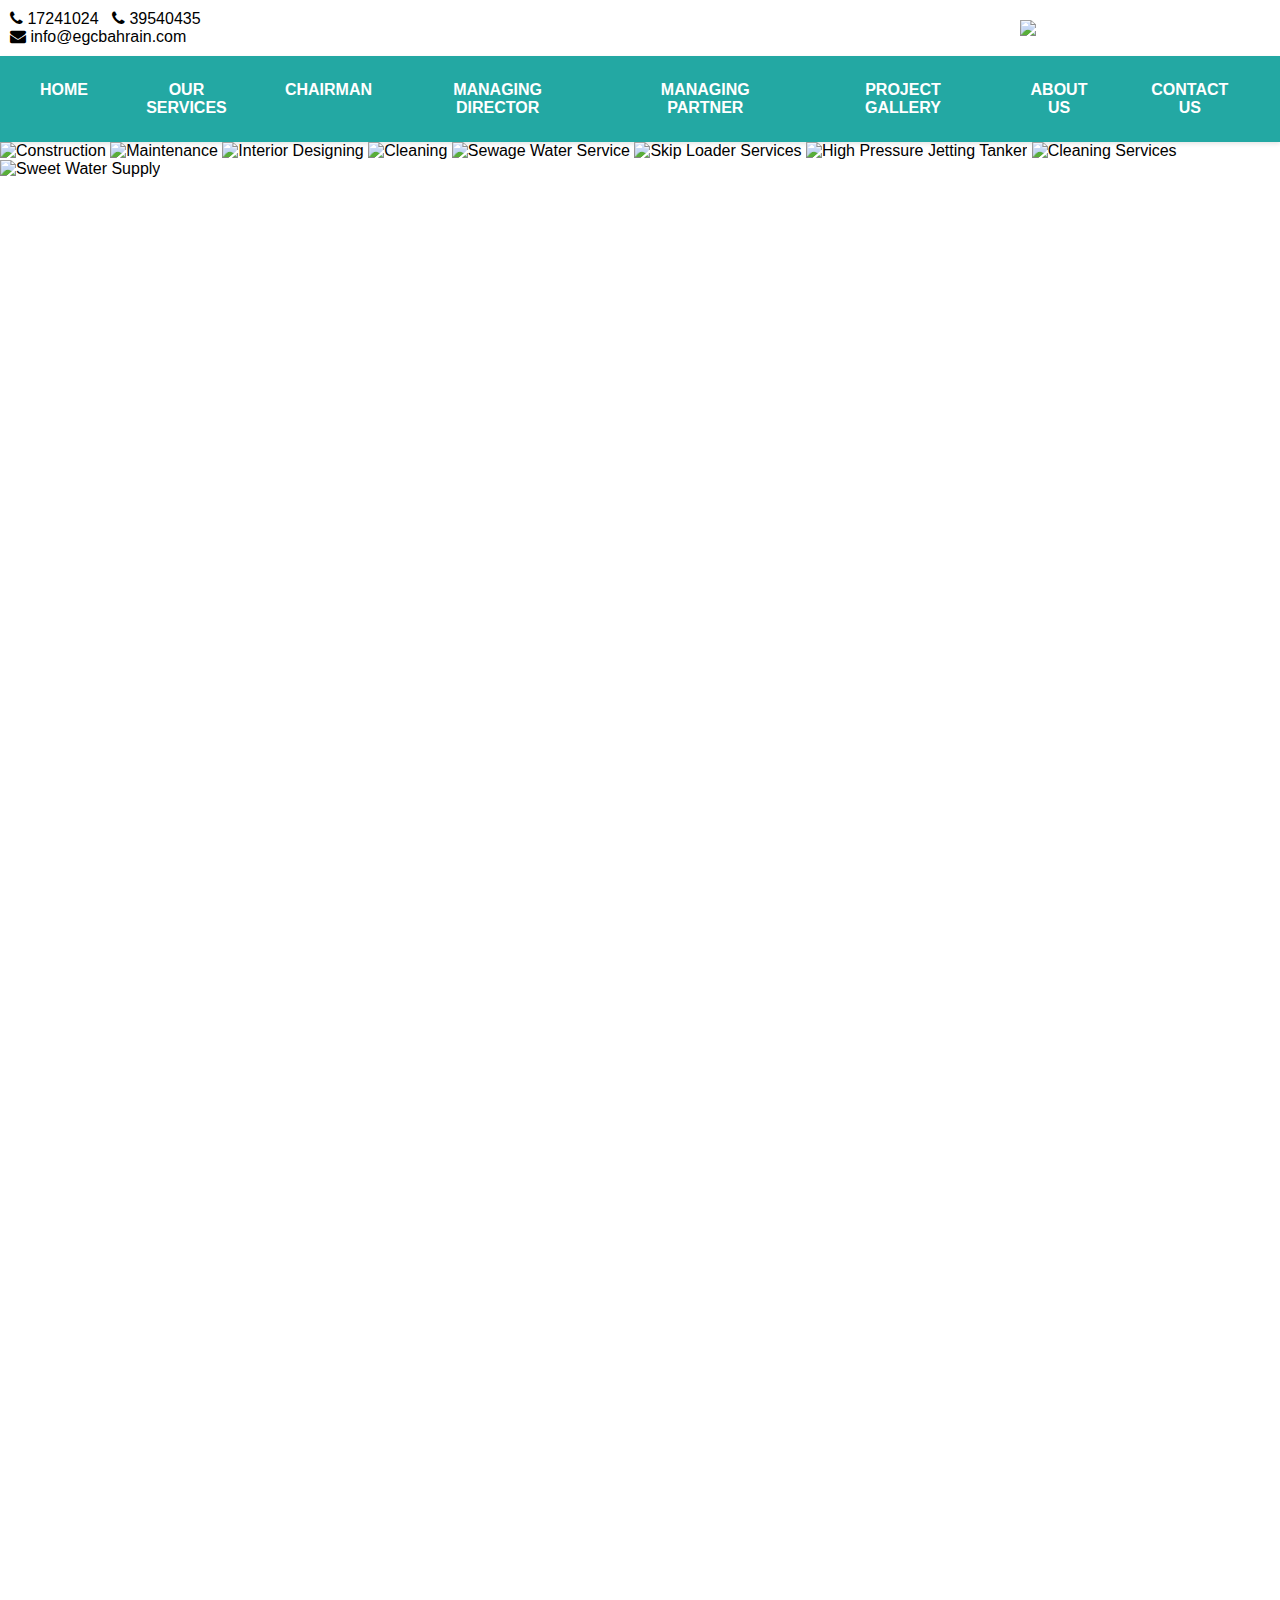
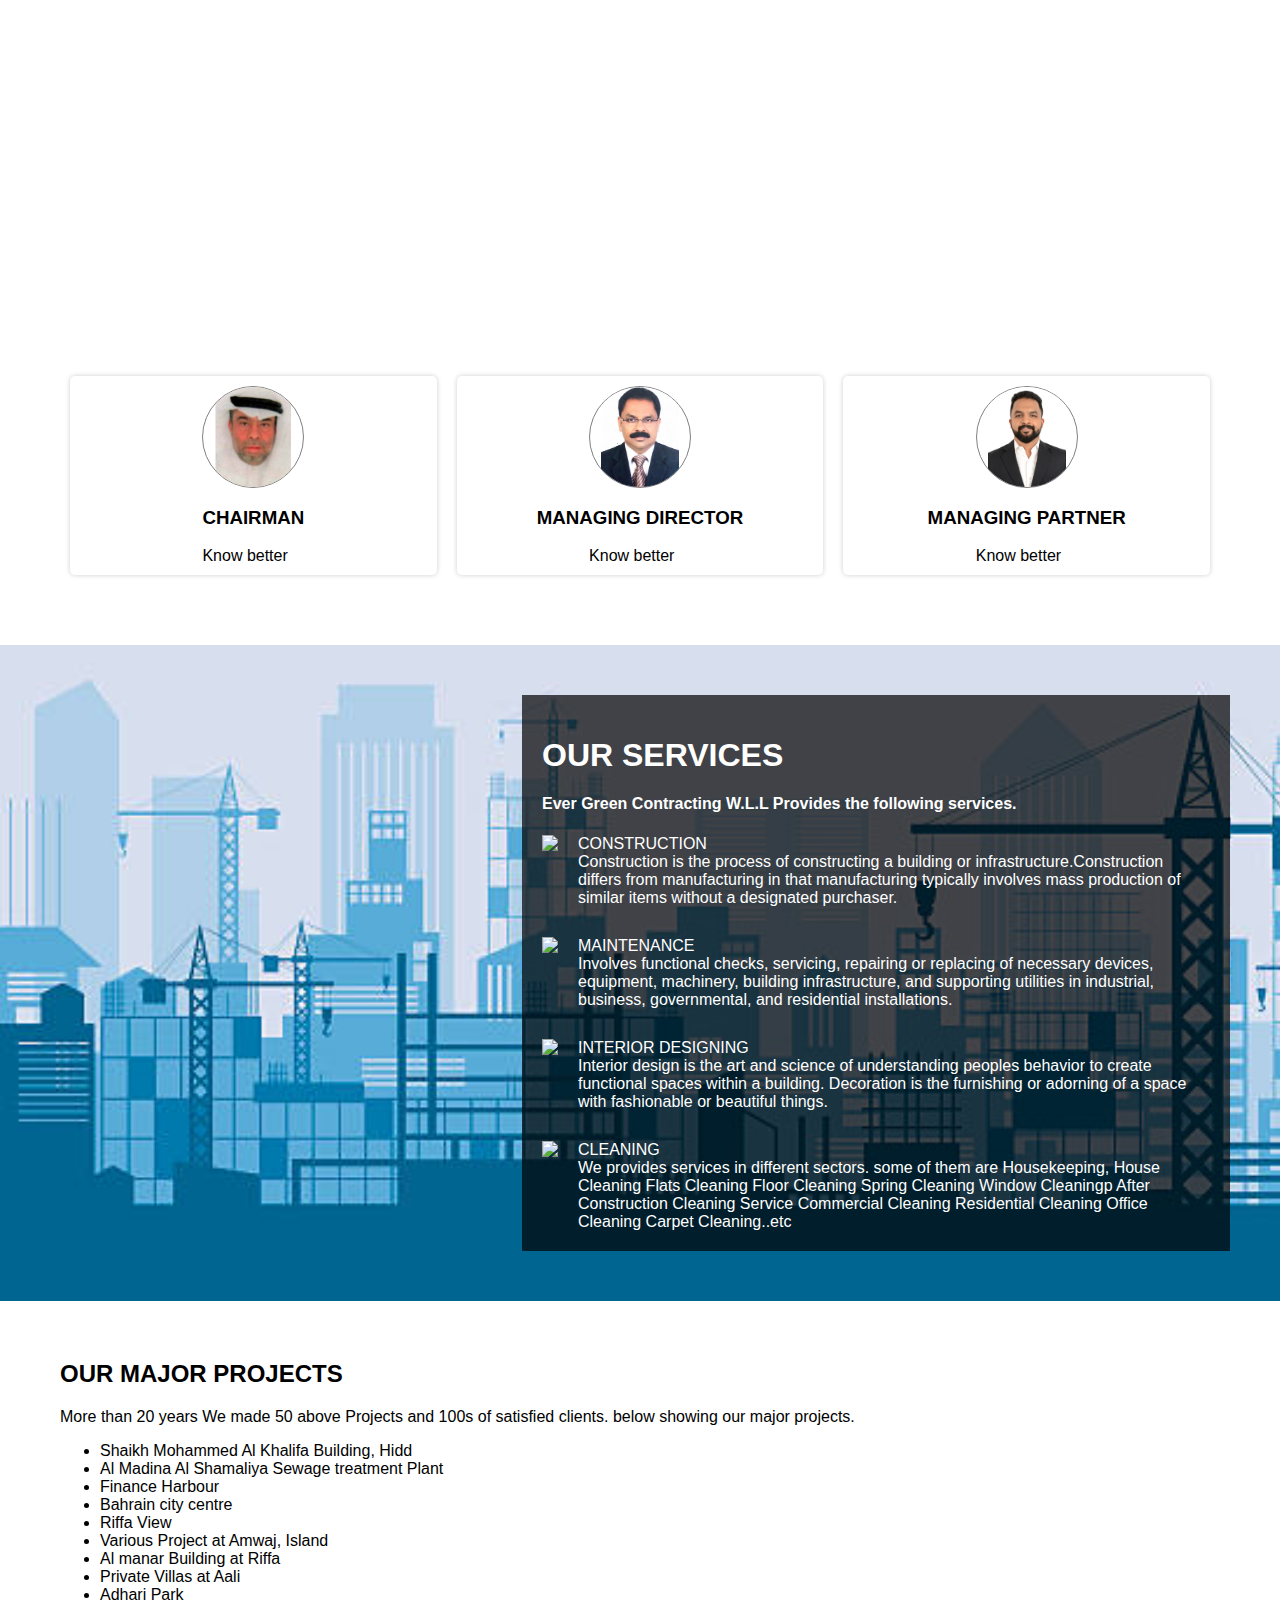
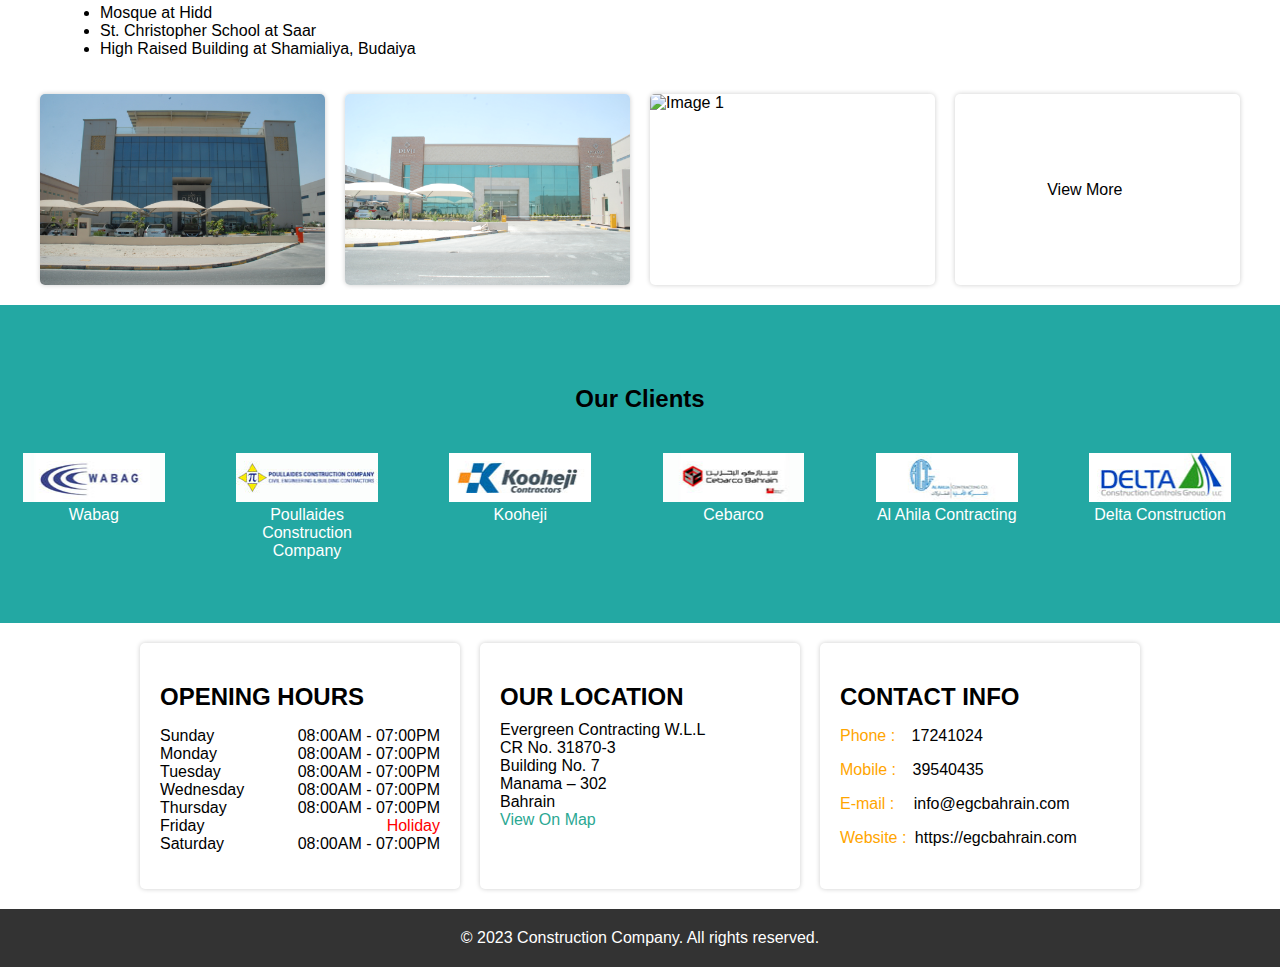
==== commit 93b3458d: "latest" ====
--- a/index.html
+++ b/index.html
@@ -827,8 +827,7 @@
             <div class="slide-head">Cleaning Services</div>
             <div class="slide-description">Specifications <br><br> Commercial Cleaning Residential Cleaning Swimming Pool
               Cleaning Manhole Cleaning</div>
-            <div class="slidebtn"><a class="slidelink" href="#link7">READ MORE</a></div>
-
+  
           </div>
           <div id="htmlcaption9" class="nivo-html-caption">
             <div class="slide-head">Sweet Water Supply </div>
@@ -1037,7 +1036,7 @@
 
   <section id="services">
     <div class="services-container">
-      <div style="width: 40%"></div>
+      <div class="services-container-right"></div>
       <div class="details">
         <h1>OUR SERVICES</h1>
         <h4>Ever Green Contracting W.L.L Provides the following services.</h4>
--- a/styles.css
+++ b/styles.css
@@ -181,6 +181,7 @@
   display: flex;
   align-items: center;
   justify-content: center;
+  min-height: 100px;
 }
 
 .gallery-item:hover {
@@ -491,6 +492,20 @@
   justify-content: space-between;
 }
 
+.services-container-right {
+  width: 40%;
+}
+
+@media (max-width: 768px) {
+  .services-container {
+    display:block; 
+  }
+
+  .services-container-right {
+    width: 100%;
+  }
+}
+
 .details {
   flex: 1;
   background-color: rgba(0, 0, 0, 0.7);
@@ -664,6 +679,13 @@
   padding: 25px 0 25px;
   text-align: center;
   line-height: 22px;
+  display: block;
+}
+
+@media (max-width: 768px) {
+  .slide-description {
+    display: none;
+  }
 }
 
 /*Slider Title*/
@@ -772,4 +794,10 @@
 
 .next-button {
   float: right;
+}
+
+.nivo-caption{
+  top: 50% !important;
+  transform: translateY(-50%) !important;
+  text-align: center !important;
 }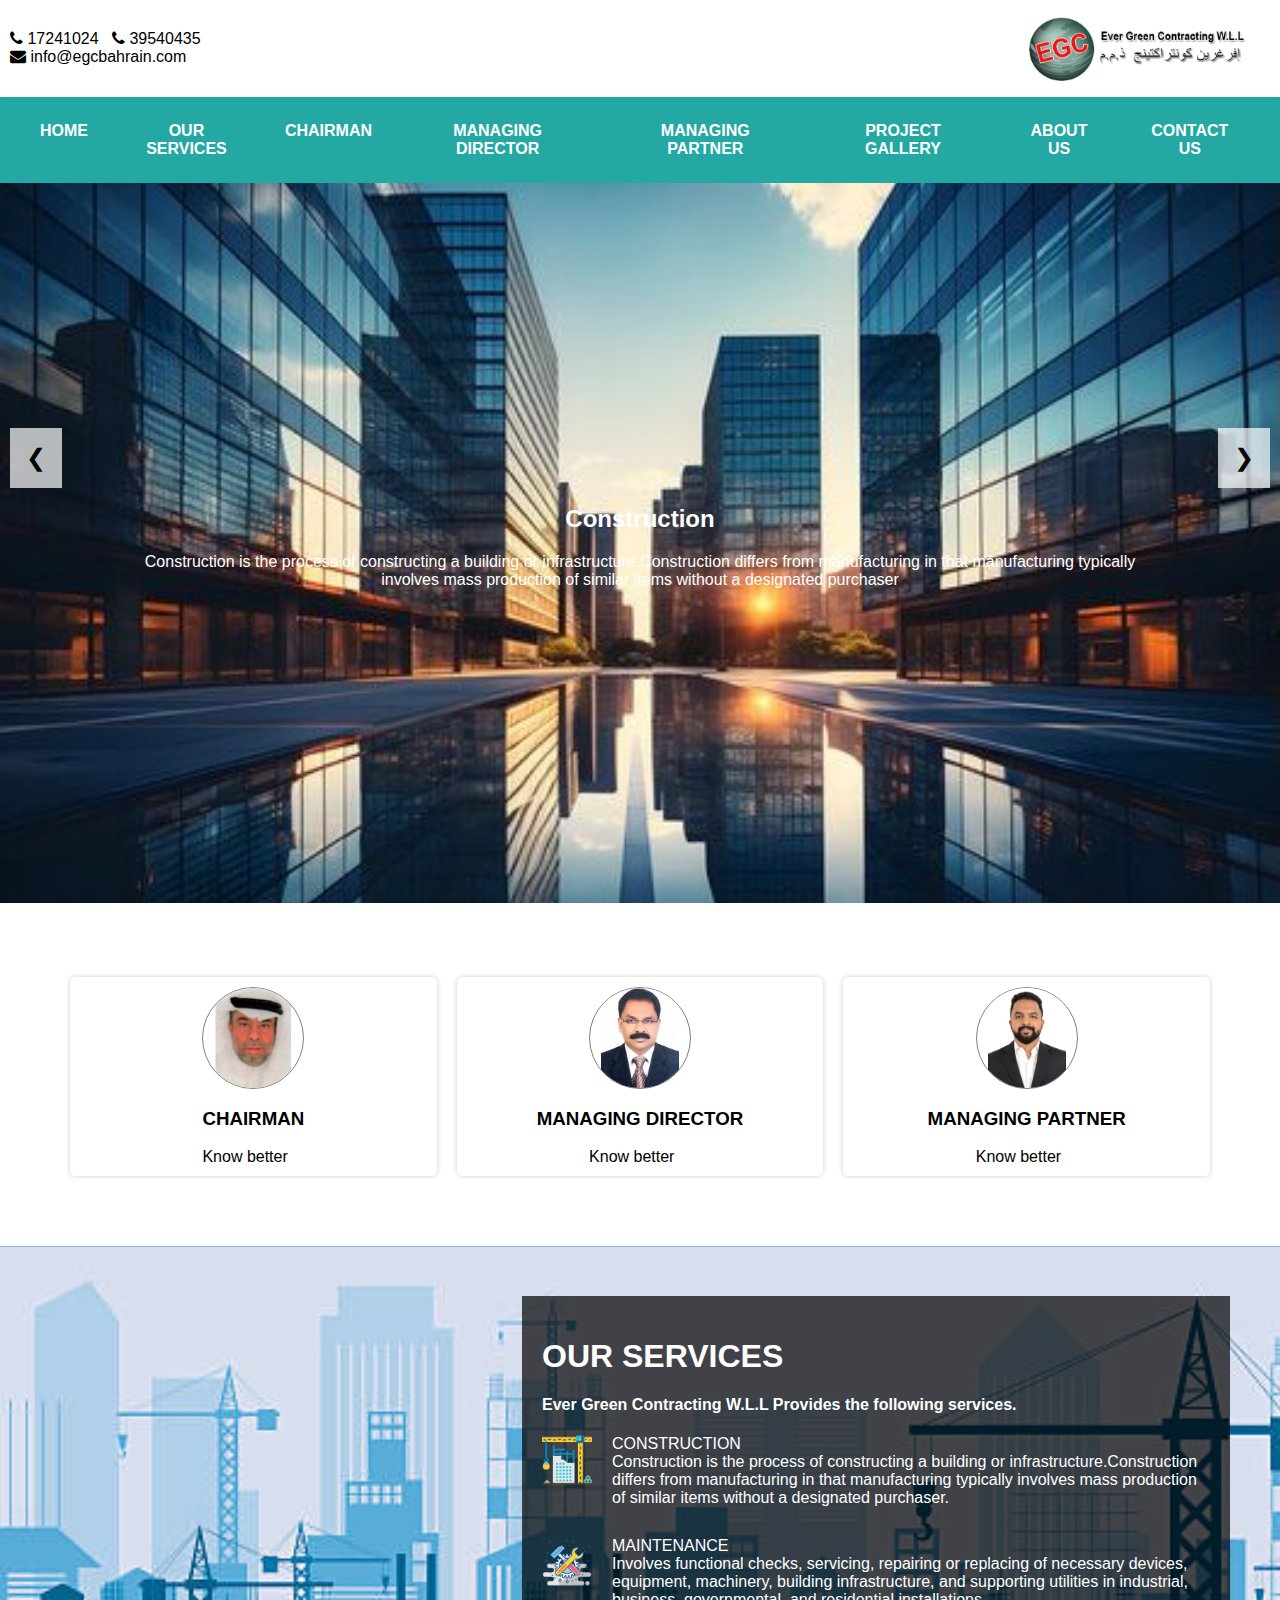
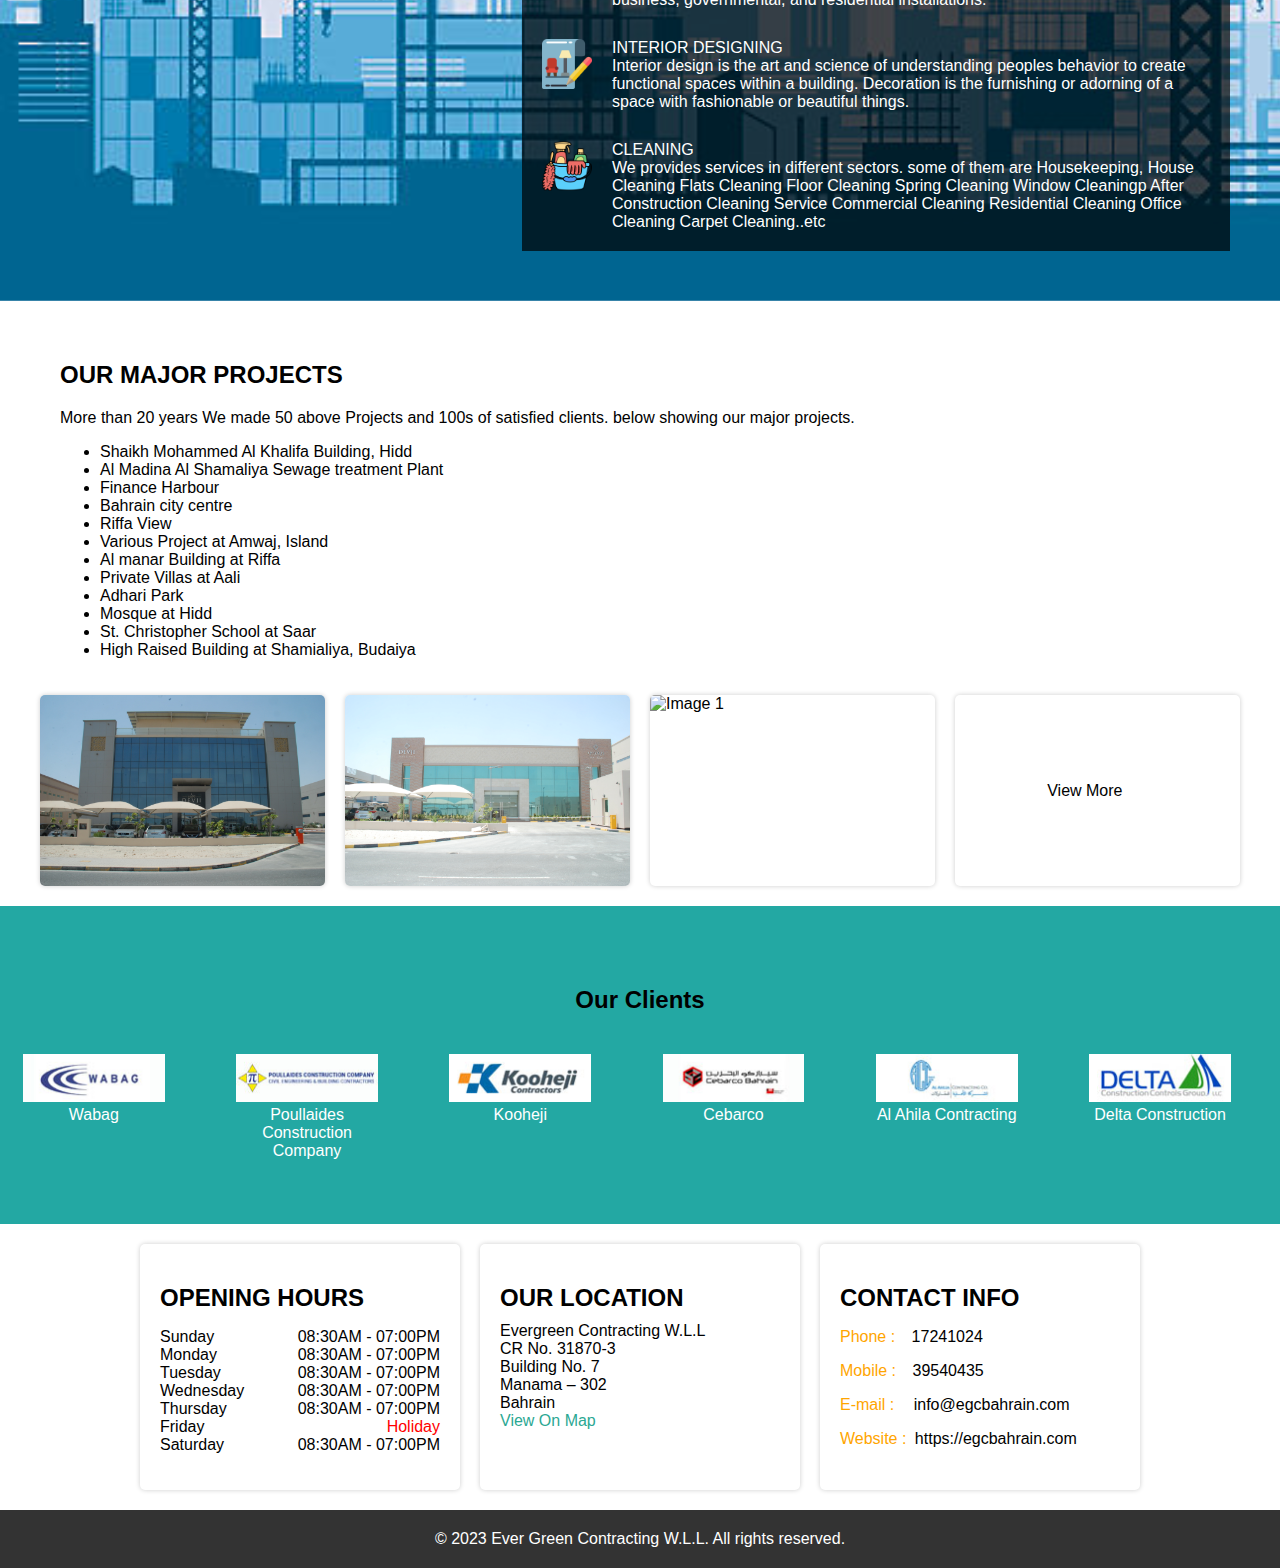
==== commit 718919ae: "new" ====
--- a/index.html
+++ b/index.html
@@ -73,7 +73,7 @@
           </a>
         </div> -->
     </div>
-    <img src="https://egcbahrain.com/wp-content/uploads/2018/11/logo.png" />
+    <img src="images/logo.png" />
     <!-- <h1>Ever Green Contracting W.L.L.</h1> -->
     <!-- <div>We build your dreem</div> -->
   </header>
@@ -715,37 +715,134 @@
       jQuery(window).load(function () {
         jQuery("#slider").nivoSlider()
       });
+
+
     </script>
+          <script src="script.js"></script>
+
     <section id="home_slider">
-      <div class="slider-main">
+      <div class="slider-container">
+        <div class="slide">
+          <img src="images/construction.jpg" alt="Image 1">
+          <div class="overlay">
+            <h2>Construction</h2>
+            <p>Construction is the process of constructing a building or infrastructure.Construction
+              differs from manufacturing in that manufacturing typically involves mass production of similar items
+              without a designated purchaser</p>
+          </div>
+        </div>
+        <div class="slide">
+          <img src="images/maintenence.jpg" alt="Image 2">
+          <div class="overlay">
+            <h2>Maintenance</h2>
+            <p>Involves functional checks, servicing, repairing or replacing of necessary devices,
+              equipment, machinery, building infrastructure, and supporting utilities in industrial, business,
+              governmental, and residential installations.</p>
+          </div>
+        </div>
+        <div class="slide">
+          <img src="images/interior_design.jpg" alt="Image 2">
+          <div class="overlay">
+            <h2>Interior Designing</h2>
+            <p>Interior design is the art and science of understanding peoples behavior to create
+              functional spaces within a building. Decoration is the furnishing or adorning of a space with fashionable
+              or beautiful things.</p>
+          </div>
+        </div><div class="slide">
+          <img src="images/cleaning.jpg" alt="Image 2">
+          <div class="overlay">
+            <h2>Cleaning</h2>
+            <p>We provides services in different sectors. some of them are Housekeeping, House
+              Cleaning Flats Cleaning Floor Cleaning Spring Cleaning Window Cleaningp After Construction Cleaning
+              Service Commercial Cleaning Residential Cleaning Office Cleaning Carpet Cleaning..etc</p>
+          </div>
+        </div><div class="slide">
+          <img src="images/sewage_water.jpg" alt="Image 2">
+          <div class="overlay">
+            <h2>Sewage Water Service</h2>
+            <p>Evergreen Contracting W.L.L has it
+              own wide range of sewage water tanker
+              services, using 5000 gallon capacity high
+              pressure suction tankers and trailers with higher
+              capacity for collecting and disposing the
+              sewage water at the government approved
+              dumping sites, Companies that generate liquid
+              waste require o convenient, cost-effective and
+              environmentally friendly way to dispose of these
+              substances
+              <br>
+              SPECIFICATIONS
+              <br>
+              High pressure jetting machines
+              High pressurevacuum super suckers for tank
+              cleaning
+              Monhole cleaning ond pipeline cleaning
+              Tankers and trailers for sewage. oil, chemical waste
+              ond rain water
+              5000 gallon capacity tanker
+              Most of our vehicles are brand new</p>
+          </div>
+        </div><div class="slide">
+          <img src="images/jetting_service.jpg" alt="Image 2">
+          <div class="overlay">
+            <h2>High Pressure Jetting Tanker</h2>
+            <p>High pressure jetting tanker has been designed to optimize cleaning performance and
+              is tested to highest standards not just for reliability and safety but to make sure it achieve optimal
+              performance every time Greasy waste that accumulates in the grease trap must be removed regularly. The
+              frequency of cleaning will vary depending on the type of food served and how active your business is
+              Regular cleaning keeps a grease trap working properly and will prevent clogging in kitchen drains and
+              pipes <br>SPECIFICATIONS<br> Septic Tank And Manhole Cleaning Pipe Line Cleaning Network Blockage Cleaning
+              Mall Cleaning Services Residential Villa Cleaning Domestic And Not Domestic Cleaning Service</p>
+          </div>
+        </div><div class="slide">
+          <img src="images/cleaning_service.jpg" alt="Image 2">
+          <div class="overlay">
+            <h2>Cleaning Services</h2>
+            <p>Specifications <br><br> Commercial Cleaning Residential Cleaning Swimming Pool
+              Cleaning Manhole Cleaning</p>
+          </div>
+        </div><div class="slide">
+          <img src="images/drinking_water.jpg" alt="Image 2">
+          <div class="overlay">
+            <h2>Sweet Water Supply</h2>
+            <p>Supplies high quality portable water in large quantities to different sites, whether
+              they are construction sites or labor comps, using vehicles of various capacities. Water is always tested
+              to comply with approved quality from authorized laboratories. Prompt and regular supply is assured through
+              our network of distribution. Regular and uninterrupted supply is assured.</p>
+          </div>
+        </div>
+        <!-- Repeat the above structure for each image -->
+      </div>
+      
+      <button class="prev" onclick="nextSlide(-1)">&#10094;</button>
+      <button class="next" onclick="nextSlide(1)">&#10095;</button>
+      
+      <!-- <div class="slider-main">
         <div class="slider-wrapper theme-default">
           <div id="slider" class="nivoSlider">
-            <img src="https://egcbahrain.com/wp-content/uploads/2018/10/slider1.jpg"
-              data-thumb="https://egcbahrain.com/wp-content/uploads/2018/10/slider1.jpg" alt="Construction"
+            <img src="images/construction.jpg"
+              data-thumb="" alt="Construction"
               title="#htmlcaption1" />
-            <img src="https://egcbahrain.com/wp-content/uploads/2018/10/slider2.jpg"
-              data-thumb="https://egcbahrain.com/wp-content/uploads/2018/10/slider2.jpg" alt="Maintenance "
+            <img src="images/maintenence.jpg"
+              data-thumb="" alt="Maintenance "
               title="#htmlcaption2" />
-            <img src="https://egcbahrain.com/wp-content/uploads/2018/10/slider3.jpg"
-              data-thumb="https://egcbahrain.com/wp-content/uploads/2018/10/slider3.jpg" alt="Interior Designing"
+            <img src="images/interior_design.jpg"
+              data-thumb="" alt="Interior Designing"
               title="#htmlcaption3" />
-            <img src="https://egcbahrain.com/wp-content/uploads/2018/10/slider1.jpg"
-              data-thumb="https://egcbahrain.com/wp-content/uploads/2018/10/slider1.jpg" alt="Cleaning"
+            <img src="images/cleaning.jpg"
+              data-thumb="" alt="Cleaning"
               title="#htmlcaption4" />
-            <img src="https://egcbahrain.com/wp-content/uploads/2022/07/sl1.jpg"
-              data-thumb="https://egcbahrain.com/wp-content/uploads/2022/07/sl1.jpg" alt="Sewage Water Service"
-              title="#htmlcaption5" />
-            <img src="https://egcbahrain.com/wp-content/uploads/2022/07/sl2.jpg"
-              data-thumb="https://egcbahrain.com/wp-content/uploads/2022/07/sl2.jpg" alt="Skip Loader Services"
-              title="#htmlcaption6" />
-            <img src="https://egcbahrain.com/wp-content/uploads/2022/07/sl3.jpg"
-              data-thumb="https://egcbahrain.com/wp-content/uploads/2022/07/sl3.jpg" alt="High Pressure Jetting Tanker"
+            <img src="images/sewage_water.jpg"
+              data-thumb="" alt="Sewage Water Service"
+              title="#htmlcaption5" /> 
+            <img src="images/jetting_service.jpg"
+              data-thumb="" alt="High Pressure Jetting Tanker"
               title="#htmlcaption7" />
-            <img src="https://egcbahrain.com/wp-content/uploads/2022/07/sl4.jpg"
-              data-thumb="https://egcbahrain.com/wp-content/uploads/2022/07/sl4.jpg" alt="Cleaning Services"
+            <img src="images/cleaning_service.jpg"
+              data-thumb="" alt="Cleaning Services"
               title="#htmlcaption8" />
-            <img src="https://egcbahrain.com/wp-content/uploads/2022/07/sl5.jpg"
-              data-thumb="https://egcbahrain.com/wp-content/uploads/2022/07/sl5.jpg" alt="Sweet Water Supply "
+            <img src="images/drinking_water.jpg"
+              data-thumb="" alt="Sweet Water Supply "
               title="#htmlcaption9" />
           </div>
           <div id="htmlcaption1" class="nivo-html-caption">
@@ -801,17 +898,7 @@
               Most of our vehicles are brand new
             </div>
 
-          </div>
-          <div id="htmlcaption6" class="nivo-html-caption">
-            <div class="slide-head">Skip Loader Services</div>
-            <div class="slide-description">Our fleet includes a number of Skip loaders that collect and dispose waste materials.
-              The waste boxes are ideal for transportation and disposal of wide range of waste materials including but
-              not limited to rags, paper, plastics, wood and metal debris. These boxes are ideal for deployment in
-              construction sites, mall premises etc. Skips are also used for various cleaning-out jobs that need much
-              material to be taken away, and in areas producing large quantities of scrap metal. The material in the
-              skip may be taken to a landfill, recycled or recovered/disposed of in some other way.</div>
-
-          </div>
+          </div> 
           <div id="htmlcaption7" class="nivo-html-caption">
             <div class="slide-head">High Pressure Jetting Tanker</div>
             <div class="slide-description">High pressure jetting tanker has been designed to optimize cleaning performance and
@@ -838,165 +925,9 @@
 
           </div>
         </div>
-      </div>
+      </div> -->
     </section>
-  </div>
-
-  <!-- <section id="slider">
-    <div class="slider-container">
-      <div class="slider">
-        <div class="slide">
-          <img src="https://egcbahrain.com/wp-content/uploads/2018/10/slider1.jpg" alt="Image 1" />
-          <div class="box"></div>
-          <div class="slide-label-wrapper">
-            <div class="slide-head">Construction</div>
-            <div class="slide-description">
-              Construction is the process of constructing a building or
-              infrastructure.Construction differs from manufacturing in that
-              manufacturing typically involves mass production of similar
-              items without a designated purchaser,
-            </div>
-          </div>
-        </div>
-        <div class="slide">
-          <img src="	https://egcbahrain.com/wp-content/uploads/2018/10/slider2.jpg" alt="Image 2" />
-          <div class="box"></div>
-          <div class="slide-label-wrapper">
-            <div class="slide-head">Maintenance</div>
-            <div class="slide-description">
-              involves functional checks, servicing, repairing or replacing of
-              necessary devices, equipment, machinery, building
-              infrastructure, and supporting utilities in industrial,
-              business, governmental, and residential installations.
-            </div>
-          </div>
-        </div>
-        <div class="slide">
-          <img src="https://egcbahrain.com/wp-content/uploads/2018/10/slider3.jpg" alt="Image 3" />
-          <div class="box"></div>
-          <div class="slide-label-wrapper">
-            <div class="slide-head">Interior Designing</div>
-            <div class="slide-description">
-              Interior design is the art and science of understanding peoples
-              behavior to create functional spaces within a building.
-              Decoration is the furnishing or adorning of a space with
-              fashionable or beautiful things.
-            </div>
-          </div>
-        </div>
-        <div class="slide">
-          <img src="https://egcbahrain.com/wp-content/uploads/2018/10/slider1.jpg
-                    " alt="Image 2" />
-          <div class="box"></div>
-          <div class="slide-label-wrapper">
-            <div class="slide-head">Cleaning</div>
-            <div class="slide-description">
-              We provides services in different sectors. some of them are
-              Housekeeping, House Cleaning Flats Cleaning Floor Cleaning
-              Spring Cleaning Window Cleaningp After Construction Cleaning
-              Service Commercial Cleaning Residential Cleaning Office Cleaning
-              Carpet Cleaning..etc
-            </div>
-          </div>
-        </div>
-        <div class="slide">
-          <img src="https://egcbahrain.com/wp-content/uploads/2022/07/sl1.jpg" alt="Image 3" />
-          <div class="box"></div>
-          <div class="slide-label-wrapper">
-            <div class="slide-head">Sewage Water Service</div>
-            <div class="slide-description">
-              Evergreen Contracting W.L.L has it own wide range of sewage
-              water tanker services, using 5000 gallon capacity high pressure
-              suction tankers and trailers with higher capacity for collecting
-              and disposing the sewage water at the government approved
-              dumping sites, Companies that generate liquid waste require o
-              convenient, cost-effective and environmentally friendly way to
-              dispose of these substances
-              <br />
-              SPECIFICATIONS
-              <br />
-              High pressure jetting machines High pressurevacuum super suckers
-              for tank cleaning Monhole cleaning ond pipeline cleaning Tankers
-              and trailers for sewage. oil, chemical waste ond rain water 5000
-              gallon capacity tanker Most of our vehicles are brand new
-            </div>
-          </div>
-        </div>
-        <div class="slide">
-          <img src="https://egcbahrain.com/wp-content/uploads/2022/07/sl2.jpg" alt="Image 3" />
-          <div class="box"></div>
-          <div class="slide-label-wrapper">
-            <div class="slide-head">Skip Loader Services</div>
-            <div class="slide-description">
-              Our fleet includes a number of Skip loaders that collect and
-              dispose waste materials. The waste boxes are ideal for
-              transportation and disposal of wide range of waste materials
-              including but not limited to rags, paper, plastics, wood and
-              metal debris. These boxes are ideal for deployment in
-              construction sites, mall premises etc. Skips are also used for
-              various cleaning-out jobs that need much material to be taken
-              away, and in areas producing large quantities of scrap metal.
-              The material in the skip may be taken to a landfill, recycled or
-              recovered/disposed of in some other way.
-            </div>
-          </div>
-        </div>
-        <div class="slide">
-          <img src="https://egcbahrain.com/wp-content/uploads/2022/07/sl3.jpg" alt="Image 3" />
-          <div class="box"></div>
-          <div class="slide-label-wrapper">
-            <div class="slide-head">High Pressure Jetting Tanker</div>
-            <div class="slide-description">
-              High pressure jetting tanker has been designed to optimize
-              cleaning performance and is tested to highest standards not just
-              for reliability and safety but to make sure it achieve optimal
-              performance every time Greasy waste that accumulates in the
-              grease trap must be removed regularly. The frequency of cleaning
-              will vary depending on the type of food served and how active
-              your business is Regular cleaning keeps a grease trap working
-              properly and will prevent clogging in kitchen drains and pipes
-              <br />SPECIFICATIONS<br />
-              Septic Tank And Manhole Cleaning Pipe Line Cleaning Network
-              Blockage Cleaning Mall Cleaning Services Residential Villa
-              Cleaning Domestic And Not Domestic Cleaning Service
-            </div>
-          </div>
-        </div>
-        <div class="slide">
-          <img src="https://egcbahrain.com/wp-content/uploads/2022/07/sl4.jpg" alt="Image 3" />
-          <div class="box"></div>
-          <div class="slide-label-wrapper">
-            <div class="slide-head">Cleaning Services</div>
-            <div class="slide-description">
-              Specifications <br /><br />
-              Commercial Cleaning Residential Cleaning Swimming Pool Cleaning
-              Manhole Cleaning
-            </div>
-          </div>
-        </div>
-        <div class="slide">
-          <img src="https://egcbahrain.com/wp-content/uploads/2022/07/sl5.jpg" alt="Image 3" />
-          <div class="box"></div>
-          <div class="slide-label-wrapper">
-            <div class="slide-head">Sweet Water Supply</div>
-            <div class="slide-description">
-              Supplies high quality portable water in large quantities to
-              different sites, whether they are construction sites or labor
-              comps, using vehicles of various capacities. Water is always
-              tested to comply with approved quality from authorized
-              laboratories. Prompt and regular supply is assured through our
-              network of distribution. Regular and uninterrupted supply is
-              assured.
-            </div>
-          </div>
-        </div>
-      </div>
-      <div class="slider-controls">
-        <button onclick="prevSlide()">Previous</button>
-        <button onclick="nextSlide()">Next</button>
-      </div>
-    </div>
-  </section> -->
+  </div> 
 
   <section id="member">
     <div class="container">
@@ -1042,7 +973,7 @@
         <h4>Ever Green Contracting W.L.L Provides the following services.</h4>
         <div class="service-details">
           <div class="service-details-item">
-            <img src="https://egcbahrain.com/wp-content/themes/perfect-business/images/icon-leaf.png" />
+            <img src="images/construction_small.png" />
             <div>
               <div>CONSTRUCTION</div>
               <div>
@@ -1054,7 +985,7 @@
             </div>
           </div>
           <div class="service-details-item">
-            <img src="https://egcbahrain.com/wp-content/themes/perfect-business/images/icon-cup.png" />
+            <img src="images/maintenance_small.png" />
             <div>
               <div>MAINTENANCE</div>
               <div>
@@ -1066,7 +997,7 @@
             </div>
           </div>
           <div class="service-details-item">
-            <img src="https://egcbahrain.com/wp-content/themes/perfect-business/images/int.png" />
+            <img src="images/interior_design_small.png" />
             <div>
               <div>INTERIOR DESIGNING</div>
               <div>
@@ -1078,7 +1009,7 @@
             </div>
           </div>
           <div class="service-details-item">
-            <img src="https://egcbahrain.com/wp-content/themes/perfect-business/images/icon-wheel.png" />
+            <img src="images/cleaning__small.png" />
             <div>
               <div>CLEANING</div>
               <div>
@@ -1094,36 +1025,7 @@
       </div>
     </div>
   </section>
-
-  <!-- <section id="portfolio">
-      <div class="container">
-        <div class="portfolio-container">
-          <div class="portfolio-slides">
-            <div class="portfolio-slide">
-              <img src="portfolio-1.jpg" alt="Image 1" />
-              <div class="portfolio-description">
-                <h2>Project 1</h2>
-                <p>Description of Project 1.</p>
-              </div>
-            </div>
-            <div class="portfolio-slide">
-              <img src="portfolio-2.jpg" alt="Image 2" />
-              <div class="portfolio-description">
-                <h2>Project 2</h2>
-                <p>Description of Project 2.</p>
-              </div>
-            </div>
-            <div class="portfolio-slide">
-              <img src="portfolio-3.jpg" alt="Image 2" />
-              <div class="portfolio-description">
-                <h2>Project 3</h2>
-                <p>Description of Project 3.</p>
-              </div>
-            </div>
-           </div>
-        </div>
-      </div>
-    </section> -->
+ 
 
   <section id="projects">
     <div class="container">
@@ -1233,23 +1135,23 @@
           <p>
           <div class="contact-card-timing">
             <div> Sunday </div>
-            <div> 08:00AM - 07:00PM </div>
+            <div> 08:30AM - 07:00PM </div>
           </div>
           <div class="contact-card-timing">
             <div> Monday </div>
-            <div> 08:00AM - 07:00PM </div>
+            <div> 08:30AM - 07:00PM </div>
           </div>
           <div class="contact-card-timing">
             <div> Tuesday </div>
-            <div> 08:00AM - 07:00PM </div>
+            <div> 08:30AM - 07:00PM </div>
           </div>
           <div class="contact-card-timing">
             <div> Wednesday </div>
-            <div> 08:00AM - 07:00PM </div>
+            <div> 08:30AM - 07:00PM </div>
           </div>
           <div class="contact-card-timing">
             <div> Thursday </div>
-            <div> 08:00AM - 07:00PM </div>
+            <div> 08:30AM - 07:00PM </div>
           </div>
           <div class="contact-card-timing">
             <div> Friday </div>
@@ -1257,7 +1159,7 @@
           </div>
           <div class="contact-card-timing">
             <div> Saturday </div>
-            <div> 08:00AM - 07:00PM </div>
+            <div> 08:30AM - 07:00PM </div>
           </div>
           </p>
         </div>
@@ -1298,7 +1200,7 @@
       </div>
     </div>
   </section>
-  <footer>&copy; 2023 Construction Company. All rights reserved.</footer>
+  <footer>&copy; 2023 Ever Green Contracting W.L.L. All rights reserved.</footer>
 
   <div id="modal" class="modal">
     <div class="modal-content">
--- a/styles.css
+++ b/styles.css
@@ -525,6 +525,10 @@
   gap: 20px;
 }
 
+.service-details-item img{
+  width: 50px;
+}
+
 .modal {
   display: none;
   position: fixed;
@@ -800,4 +804,74 @@
   top: 50% !important;
   transform: translateY(-50%) !important;
   text-align: center !important;
+}
+.slider-container {
+  position: relative;
+  width: 100%;
+  overflow: hidden;
+}
+/* 
+.slide {
+  display: none;
+} */
+
+.slide img {
+  width: 100%;
+  height: 80vh;
+  object-fit: cover;
+}
+
+
+
+.overlay {
+  position: absolute;
+  top: 50%;
+  left: 50%;
+  transform: translate(-50%, -50%);
+   padding: 20px;
+  text-align: center;
+  color: white;
+  width: 80%;
+}
+
+.prev, .next {
+  position: absolute;
+  top: 50%;
+  width: auto;
+  padding: 16px;
+  margin-top: -22px;
+  font-size: 24px;
+  cursor: pointer;
+  background-color: rgba(255, 255, 255, 0.7); /* Light transparent color */
+  border: none;
+  color: black;
+}
+
+@media (max-width: 768px) {
+  .slide img {
+    width: 100%;
+    height: 30vh;
+    object-fit: cover;
+  }
+
+  .prev, .next {
+    position: absolute;
+    top: 50%;
+    width: auto;
+    padding: 16px;
+    margin-top: -170px;
+    font-size: 24px;
+    cursor: pointer;
+    background-color: rgba(255, 255, 255, 0.7); /* Light transparent color */
+    border: none;
+    color: black;
+  }
+}
+
+.prev {
+  left: 10px;
+}
+
+.next {
+  right: 10px;
 }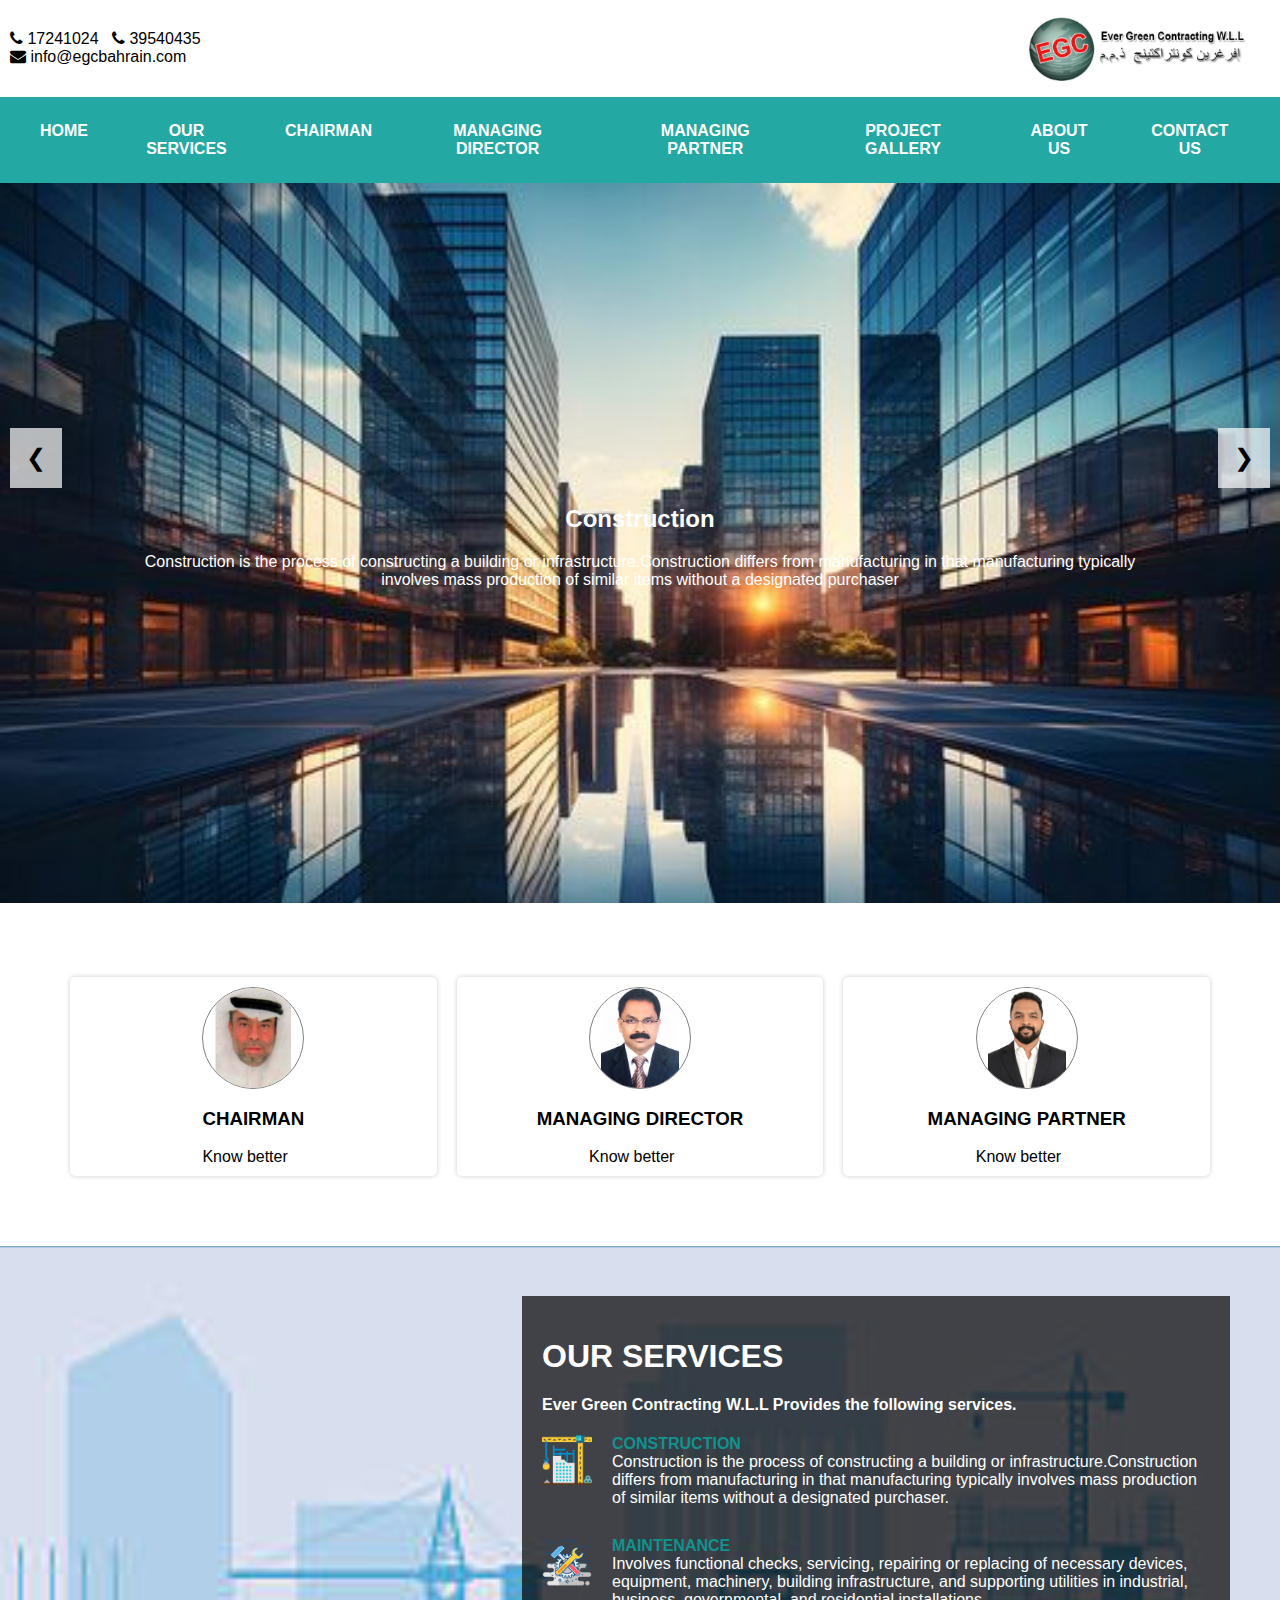
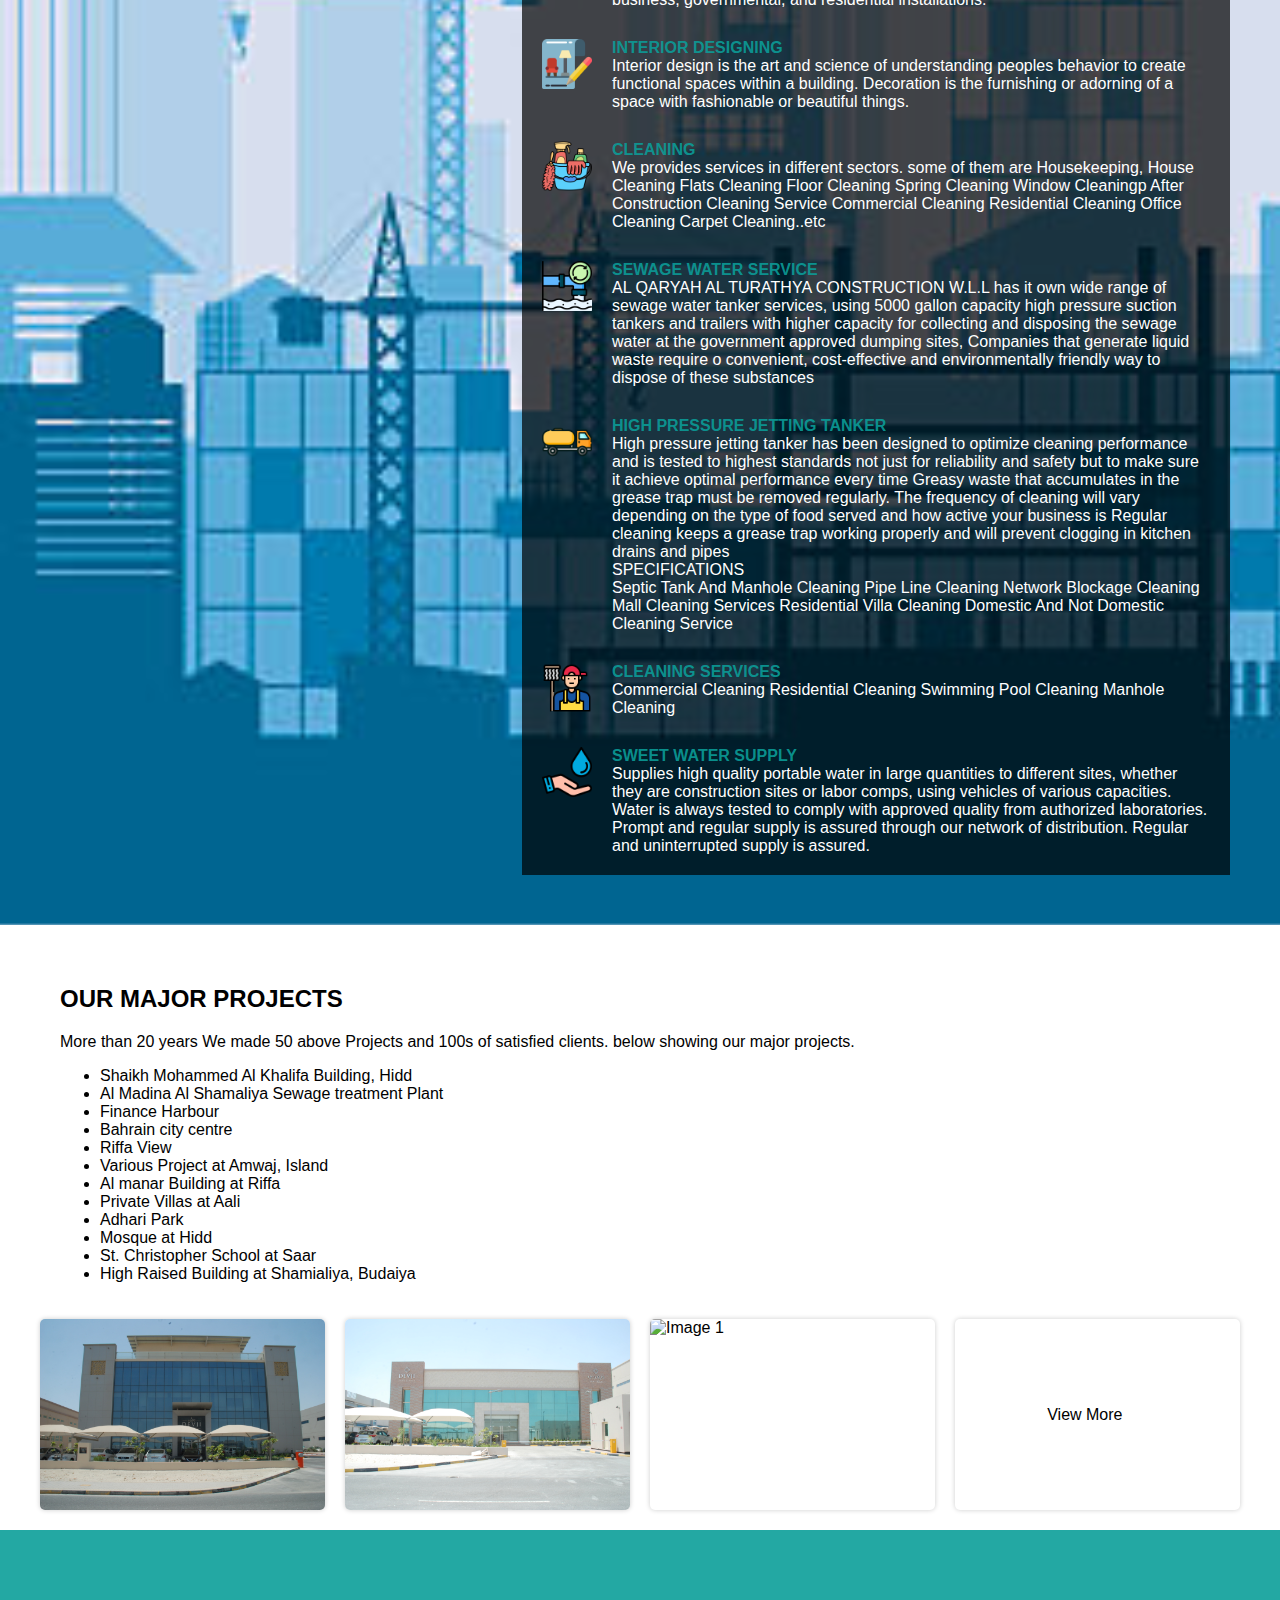
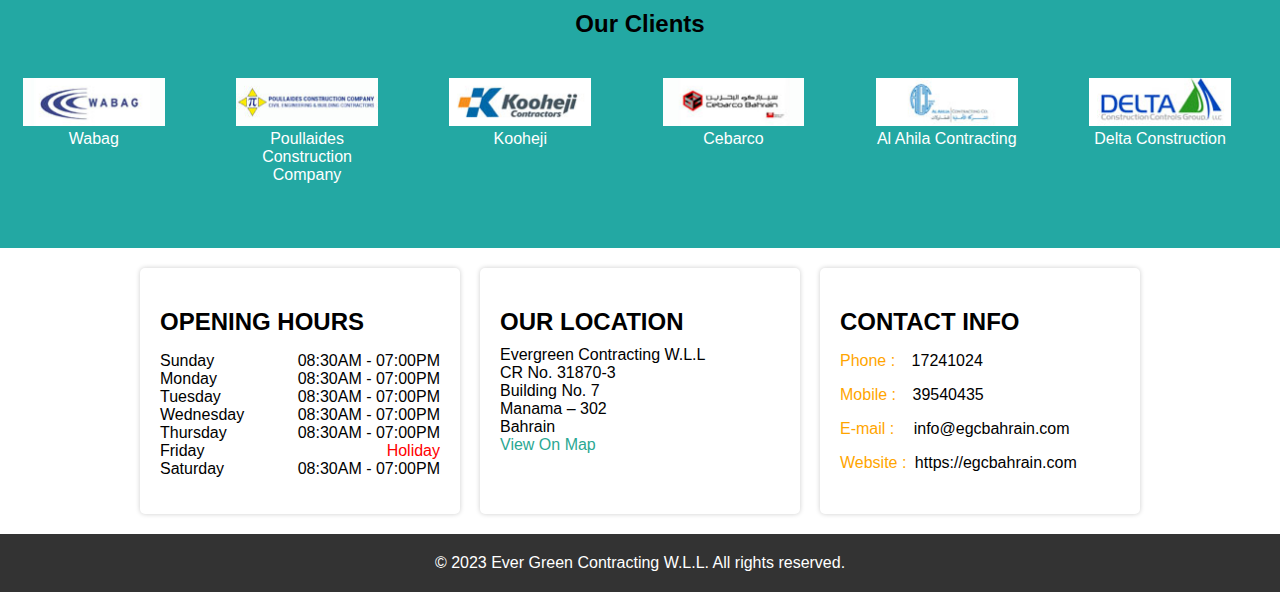
==== commit c99bb950: "latest" ====
--- a/index.html
+++ b/index.html
@@ -975,7 +975,7 @@
           <div class="service-details-item">
             <img src="images/construction_small.png" />
             <div>
-              <div>CONSTRUCTION</div>
+              <div class="service-details-item-title">CONSTRUCTION</div>
               <div>
                 Construction is the process of constructing a building or
                 infrastructure.Construction differs from manufacturing in that
@@ -987,7 +987,7 @@
           <div class="service-details-item">
             <img src="images/maintenance_small.png" />
             <div>
-              <div>MAINTENANCE</div>
+              <div class="service-details-item-title">MAINTENANCE</div>
               <div>
                 Involves functional checks, servicing, repairing or replacing
                 of necessary devices, equipment, machinery, building
@@ -999,7 +999,7 @@
           <div class="service-details-item">
             <img src="images/interior_design_small.png" />
             <div>
-              <div>INTERIOR DESIGNING</div>
+              <div class="service-details-item-title">INTERIOR DESIGNING</div>
               <div>
                 Interior design is the art and science of understanding
                 peoples behavior to create functional spaces within a
@@ -1011,13 +1011,68 @@
           <div class="service-details-item">
             <img src="images/cleaning__small.png" />
             <div>
-              <div>CLEANING</div>
+              <div class="service-details-item-title">CLEANING</div>
               <div>
                 We provides services in different sectors. some of them are
                 Housekeeping, House Cleaning Flats Cleaning Floor Cleaning
                 Spring Cleaning Window Cleaningp After Construction Cleaning
                 Service Commercial Cleaning Residential Cleaning Office
                 Cleaning Carpet Cleaning..etc
+              </div>
+            </div>
+          </div>
+          <div class="service-details-item">
+            <img src="images/sewage_small.png" />
+            <div>
+              <div class="service-details-item-title">SEWAGE WATER SERVICE</div>
+              <div>
+                AL QARYAH AL TURATHYA CONSTRUCTION W.L.L has it
+              own wide range of sewage water tanker
+              services, using 5000 gallon capacity high
+              pressure suction tankers and trailers with higher
+              capacity for collecting and disposing the
+              sewage water at the government approved
+              dumping sites, Companies that generate liquid
+              waste require o convenient, cost-effective and
+              environmentally friendly way to dispose of these
+              substances
+              </div>
+            </div>
+          </div>
+          <div class="service-details-item">
+            <img src="images/jetting_tanker_small.png" />
+            <div>
+              <div class="service-details-item-title">HIGH PRESSURE JETTING TANKER</div>
+              <div>
+                High pressure jetting tanker has been designed to optimize cleaning performance and
+              is tested to highest standards not just for reliability and safety but to make sure it achieve optimal
+              performance every time Greasy waste that accumulates in the grease trap must be removed regularly. The
+              frequency of cleaning will vary depending on the type of food served and how active your business is
+              Regular cleaning keeps a grease trap working properly and will prevent clogging in kitchen drains and
+              pipes <br>SPECIFICATIONS<br> Septic Tank And Manhole Cleaning Pipe Line Cleaning Network Blockage Cleaning
+              Mall Cleaning Services Residential Villa Cleaning Domestic And Not Domestic Cleaning Service
+              </div>
+            </div>
+          </div>
+          <div class="service-details-item">
+            <img src="images/cleaning_service_small.png" />
+            <div>
+              <div class="service-details-item-title">CLEANING SERVICES</div>
+              <div>
+                Commercial Cleaning Residential Cleaning Swimming Pool
+              Cleaning Manhole Cleaning
+              </div>
+            </div>
+          </div> 
+          <div class="service-details-item">
+            <img src="images/sweet_water_small.png" />
+            <div>
+              <div class="service-details-item-title">SWEET WATER SUPPLY</div>
+              <div>
+                Supplies high quality portable water in large quantities to different sites, whether
+              they are construction sites or labor comps, using vehicles of various capacities. Water is always tested
+              to comply with approved quality from authorized laboratories. Prompt and regular supply is assured through
+              our network of distribution. Regular and uninterrupted supply is assured.
               </div>
             </div>
           </div>
--- a/styles.css
+++ b/styles.css
@@ -521,12 +521,17 @@
 .service-details-item {
   display: flex;
   align-items: flex-start;
-  justify-content: space-between;
+  /* justify-content: space-between; */
   gap: 20px;
 }
 
 .service-details-item img{
   width: 50px;
+}
+
+.service-details-item-title{
+  font-weight: 600;
+  color: rgba(11, 158, 153, 0.9);
 }
 
 .modal {
@@ -832,6 +837,10 @@
   text-align: center;
   color: white;
   width: 80%;
+}
+
+.overlay p{
+  display: block;
 }
 
 .prev, .next {
@@ -866,6 +875,10 @@
     border: none;
     color: black;
   }
+
+  .overlay p{
+    display: none;
+  }
 }
 
 .prev {
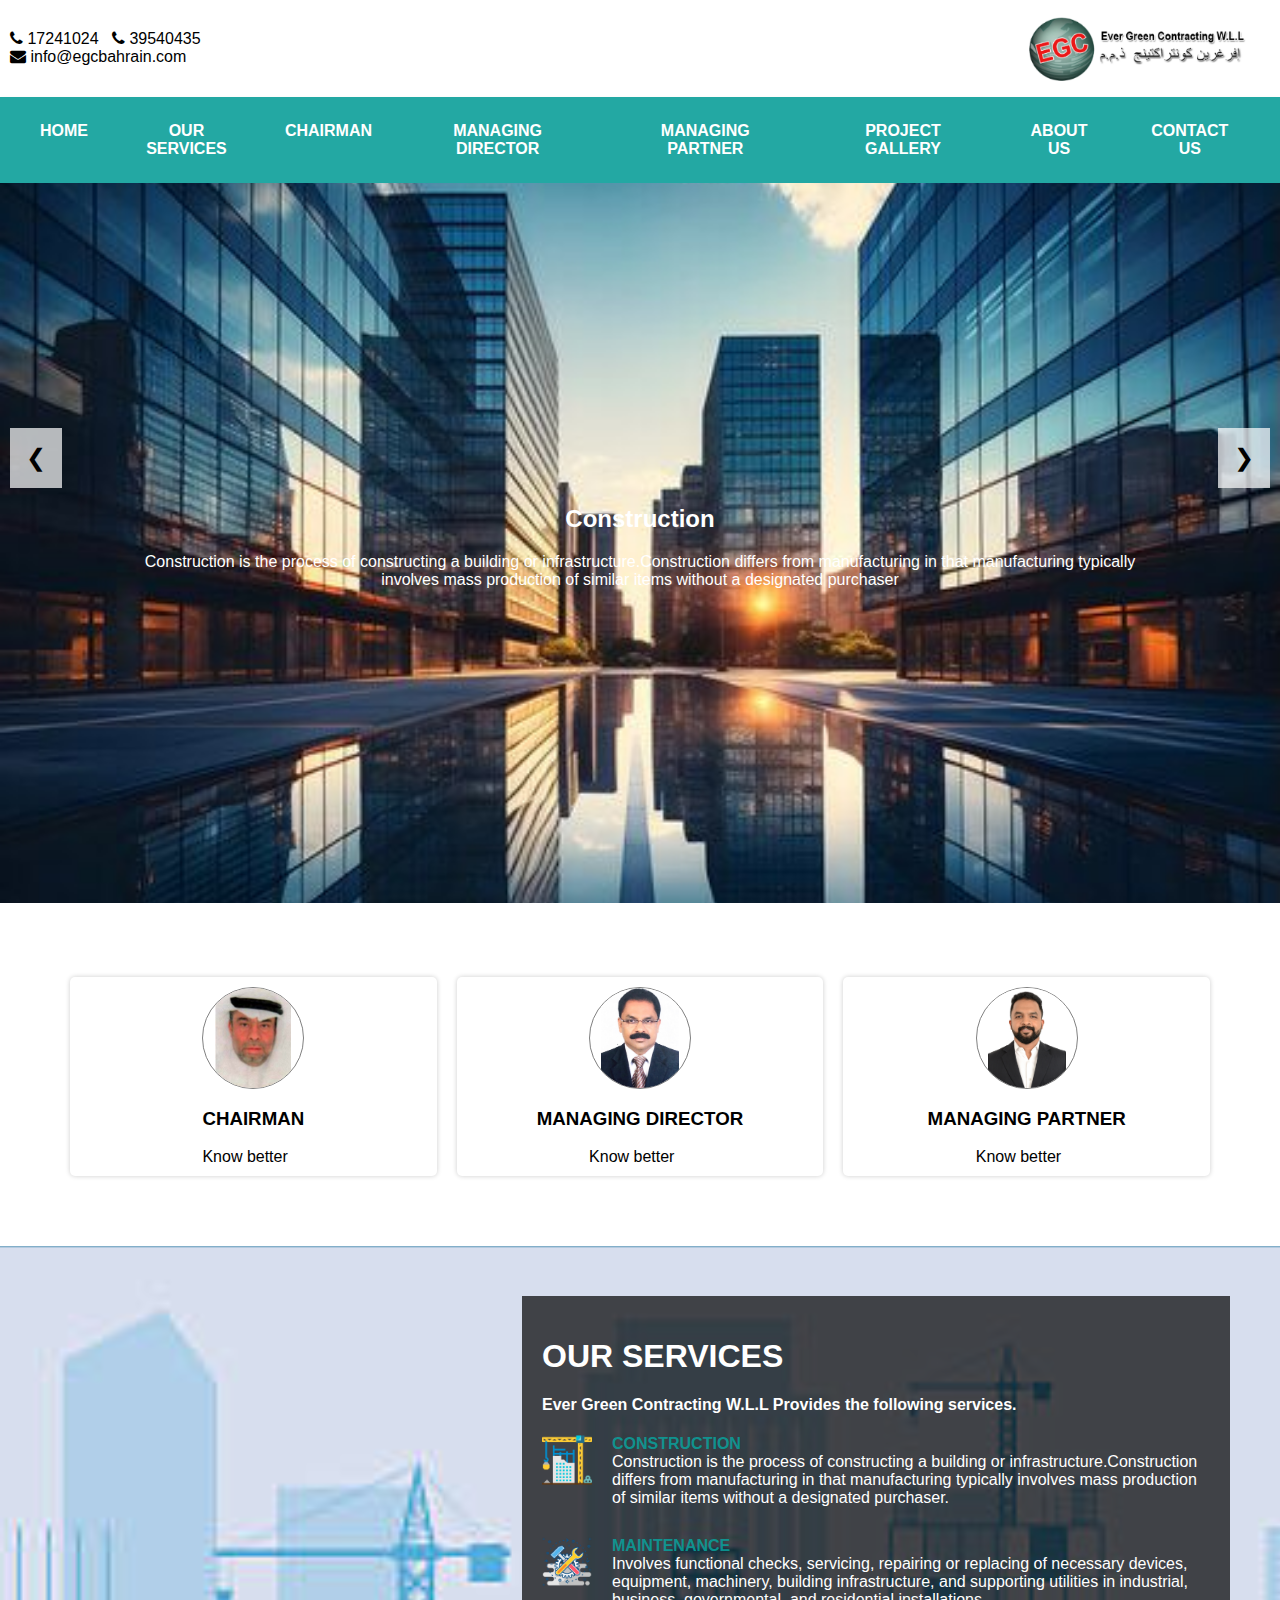
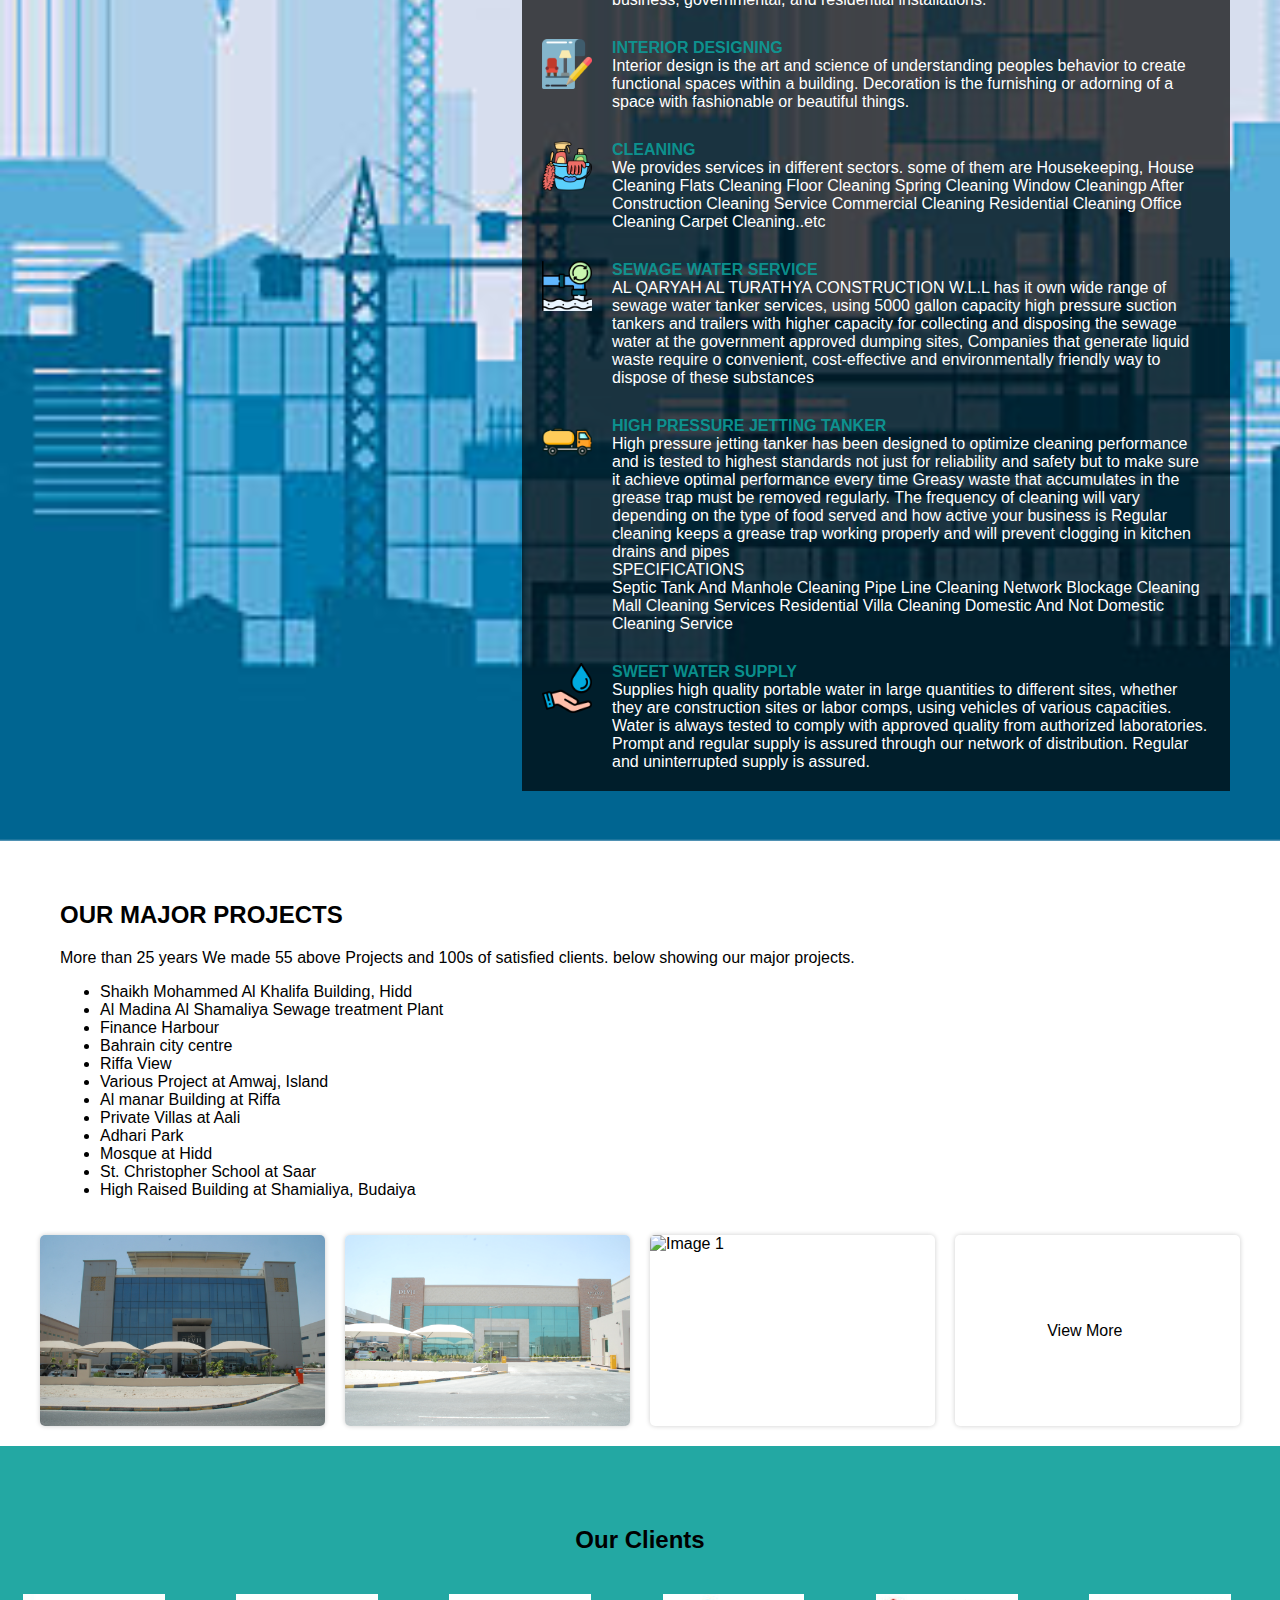
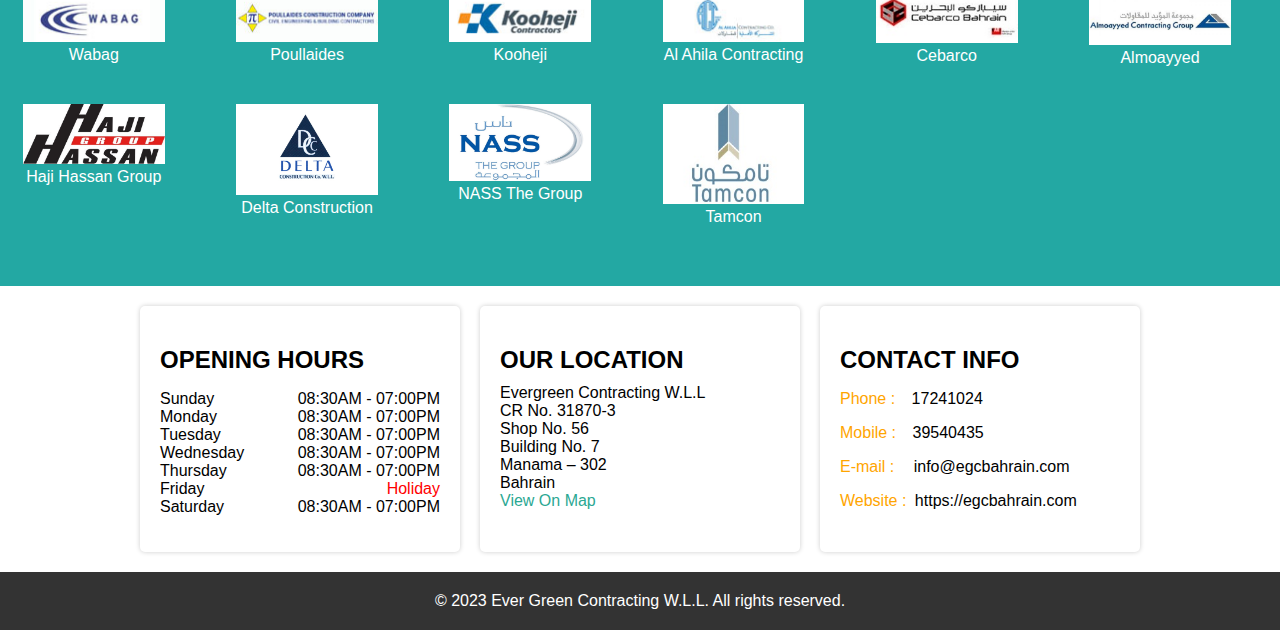
==== commit 5fb8dace: "new" ====
--- a/index.html
+++ b/index.html
@@ -748,7 +748,8 @@
               functional spaces within a building. Decoration is the furnishing or adorning of a space with fashionable
               or beautiful things.</p>
           </div>
-        </div><div class="slide">
+        </div>
+        <div class="slide">
           <img src="images/cleaning.jpg" alt="Image 2">
           <div class="overlay">
             <h2>Cleaning</h2>
@@ -756,7 +757,8 @@
               Cleaning Flats Cleaning Floor Cleaning Spring Cleaning Window Cleaningp After Construction Cleaning
               Service Commercial Cleaning Residential Cleaning Office Cleaning Carpet Cleaning..etc</p>
           </div>
-        </div><div class="slide">
+        </div>
+        <div class="slide">
           <img src="images/sewage_water.jpg" alt="Image 2">
           <div class="overlay">
             <h2>Sewage Water Service</h2>
@@ -782,7 +784,8 @@
               5000 gallon capacity tanker
               Most of our vehicles are brand new</p>
           </div>
-        </div><div class="slide">
+        </div>
+        <div class="slide">
           <img src="images/jetting_service.jpg" alt="Image 2">
           <div class="overlay">
             <h2>High Pressure Jetting Tanker</h2>
@@ -794,14 +797,8 @@
               pipes <br>SPECIFICATIONS<br> Septic Tank And Manhole Cleaning Pipe Line Cleaning Network Blockage Cleaning
               Mall Cleaning Services Residential Villa Cleaning Domestic And Not Domestic Cleaning Service</p>
           </div>
-        </div><div class="slide">
-          <img src="images/cleaning_service.jpg" alt="Image 2">
-          <div class="overlay">
-            <h2>Cleaning Services</h2>
-            <p>Specifications <br><br> Commercial Cleaning Residential Cleaning Swimming Pool
-              Cleaning Manhole Cleaning</p>
-          </div>
-        </div><div class="slide">
+        </div> 
+        <div class="slide">
           <img src="images/drinking_water.jpg" alt="Image 2">
           <div class="overlay">
             <h2>Sweet Water Supply</h2>
@@ -816,116 +813,6 @@
       
       <button class="prev" onclick="nextSlide(-1)">&#10094;</button>
       <button class="next" onclick="nextSlide(1)">&#10095;</button>
-      
-      <!-- <div class="slider-main">
-        <div class="slider-wrapper theme-default">
-          <div id="slider" class="nivoSlider">
-            <img src="images/construction.jpg"
-              data-thumb="" alt="Construction"
-              title="#htmlcaption1" />
-            <img src="images/maintenence.jpg"
-              data-thumb="" alt="Maintenance "
-              title="#htmlcaption2" />
-            <img src="images/interior_design.jpg"
-              data-thumb="" alt="Interior Designing"
-              title="#htmlcaption3" />
-            <img src="images/cleaning.jpg"
-              data-thumb="" alt="Cleaning"
-              title="#htmlcaption4" />
-            <img src="images/sewage_water.jpg"
-              data-thumb="" alt="Sewage Water Service"
-              title="#htmlcaption5" /> 
-            <img src="images/jetting_service.jpg"
-              data-thumb="" alt="High Pressure Jetting Tanker"
-              title="#htmlcaption7" />
-            <img src="images/cleaning_service.jpg"
-              data-thumb="" alt="Cleaning Services"
-              title="#htmlcaption8" />
-            <img src="images/drinking_water.jpg"
-              data-thumb="" alt="Sweet Water Supply "
-              title="#htmlcaption9" />
-          </div>
-          <div id="htmlcaption1" class="nivo-html-caption">
-            <div class="slide-head">Construction</div>
-            <div class="slide-description">Construction is the process of constructing a building or infrastructure.Construction
-              differs from manufacturing in that manufacturing typically involves mass production of similar items
-              without a designated purchaser,</div>
-
-          </div>
-          <div id="htmlcaption2" class="nivo-html-caption">
-            <div class="slide-head">Maintenance </div>
-            <div class="slide-description">involves functional checks, servicing, repairing or replacing of necessary devices,
-              equipment, machinery, building infrastructure, and supporting utilities in industrial, business,
-              governmental, and residential installations.</div>
-
-          </div>
-          <div id="htmlcaption3" class="nivo-html-caption">
-            <div class="slide-head">Interior Designing</div>
-            <div class="slide-description">Interior design is the art and science of understanding peoples behavior to create
-              functional spaces within a building. Decoration is the furnishing or adorning of a space with fashionable
-              or beautiful things.</div>
-
-          </div>
-          <div id="htmlcaption4" class="nivo-html-caption">
-            <div class="slide-head">Cleaning</div>
-            <div class="slide-description">We provides services in different sectors. some of them are Housekeeping, House
-              Cleaning Flats Cleaning Floor Cleaning Spring Cleaning Window Cleaningp After Construction Cleaning
-              Service Commercial Cleaning Residential Cleaning Office Cleaning Carpet Cleaning..etc</div>
-
-          </div>
-          <div id="htmlcaption5" class="nivo-html-caption">
-            <div class="slide-head">Sewage Water Service</div>
-            <div class="slide-description">Evergreen Contracting W.L.L has it
-              own wide range of sewage water tanker
-              services, using 5000 gallon capacity high
-              pressure suction tankers and trailers with higher
-              capacity for collecting and disposing the
-              sewage water at the government approved
-              dumping sites, Companies that generate liquid
-              waste require o convenient, cost-effective and
-              environmentally friendly way to dispose of these
-              substances
-              <br>
-              SPECIFICATIONS
-              <br>
-              High pressure jetting machines
-              High pressurevacuum super suckers for tank
-              cleaning
-              Monhole cleaning ond pipeline cleaning
-              Tankers and trailers for sewage. oil, chemical waste
-              ond rain water
-              5000 gallon capacity tanker
-              Most of our vehicles are brand new
-            </div>
-
-          </div> 
-          <div id="htmlcaption7" class="nivo-html-caption">
-            <div class="slide-head">High Pressure Jetting Tanker</div>
-            <div class="slide-description">High pressure jetting tanker has been designed to optimize cleaning performance and
-              is tested to highest standards not just for reliability and safety but to make sure it achieve optimal
-              performance every time Greasy waste that accumulates in the grease trap must be removed regularly. The
-              frequency of cleaning will vary depending on the type of food served and how active your business is
-              Regular cleaning keeps a grease trap working properly and will prevent clogging in kitchen drains and
-              pipes <br>SPECIFICATIONS<br> Septic Tank And Manhole Cleaning Pipe Line Cleaning Network Blockage Cleaning
-              Mall Cleaning Services Residential Villa Cleaning Domestic And Not Domestic Cleaning Service</div>
-
-          </div>
-          <div id="htmlcaption8" class="nivo-html-caption">
-            <div class="slide-head">Cleaning Services</div>
-            <div class="slide-description">Specifications <br><br> Commercial Cleaning Residential Cleaning Swimming Pool
-              Cleaning Manhole Cleaning</div>
-  
-          </div>
-          <div id="htmlcaption9" class="nivo-html-caption">
-            <div class="slide-head">Sweet Water Supply </div>
-            <div class="slide-description">Supplies high quality portable water in large quantities to different sites, whether
-              they are construction sites or labor comps, using vehicles of various capacities. Water is always tested
-              to comply with approved quality from authorized laboratories. Prompt and regular supply is assured through
-              our network of distribution. Regular and uninterrupted supply is assured.</div>
-
-          </div>
-        </div>
-      </div> -->
     </section>
   </div> 
 
@@ -1055,16 +942,6 @@
             </div>
           </div>
           <div class="service-details-item">
-            <img src="images/cleaning_service_small.png" />
-            <div>
-              <div class="service-details-item-title">CLEANING SERVICES</div>
-              <div>
-                Commercial Cleaning Residential Cleaning Swimming Pool
-              Cleaning Manhole Cleaning
-              </div>
-            </div>
-          </div> 
-          <div class="service-details-item">
             <img src="images/sweet_water_small.png" />
             <div>
               <div class="service-details-item-title">SWEET WATER SUPPLY</div>
@@ -1087,7 +964,7 @@
       <div class="content">
         <h2>OUR MAJOR PROJECTS</h2>
         <p>
-          More than 20 years We made 50 above Projects and 100s of satisfied
+          More than 25 years We made 55 above Projects and 100s of satisfied
           clients. below showing our major projects.
         </p>
         <ul>
@@ -1151,29 +1028,54 @@
             </div>
             <div class="clientbox">
               <a target="_blank" href="#"><img src="images/client-2.jpg" />
-                <div>Poullaides Construction Company</div>
+                <div>Poullaides</div>
               </a>
             </div>
             <div class="clientbox">
               <a target="_blank" href="#"><img src="images/client-3.jpg" />
                 <div>Kooheji</div>
               </a>
-            </div>
-            <div class="clientbox">
-              <a target="_blank" href="#"><img src="images/client-4.jpg" />
-                <div>Cebarco</div>
-              </a>
-            </div>
+            </div> 
             <div class="clientbox">
               <a target="_blank" href="#"><img src="images/client-5.jpg" />
                 <div>Al Ahila Contracting</div>
               </a>
             </div>
-            <div class="clientbox">
+            <!-- <div class="clientbox">
               <a target="_blank" href="#"><img src="images/client-6.jpg" />
                 <div>Delta Construction</div>
               </a>
-            </div>
+            </div> -->
+            <div class="clientbox">
+              <a target="_blank" href="#"><img src="images/client-7.jpg" />
+                <div>Cebarco</div>
+              </a>
+            </div> 
+            <div class="clientbox">
+              <a target="_blank" href="#"><img src="images/client-10.jpg" />
+                <div>Almoayyed </div>
+              </a>
+            </div>
+            <div class="clientbox">
+              <a target="_blank" href="#"><img src="images/client-9.jpg" />
+                <div>Haji Hassan Group</div>
+              </a>
+            </div>
+            <div class="clientbox">
+              <a target="_blank" href="#"><img src="images/client-11.jpg" />
+                <div>Delta Construction</div>
+              </a>
+            </div>
+            <div class="clientbox">
+              <a target="_blank" href="#"><img src="images/client-12.jpg" />
+                <div>NASS The Group</div>
+              </a>
+            </div>
+            <div class="clientbox">
+              <a target="_blank" href="#"><img src="images/client-13.jpg" />
+                <div>Tamcon</div>
+              </a>
+            </div> 
           </div>
         </div>
       </div>
@@ -1222,7 +1124,7 @@
           <h2>OUR LOCATION</h2>
           Evergreen Contracting W.L.L<br />
           CR No. 31870-3<br />
-          Building No. 7<br />
+          Shop No. 56<br />Building No. 7<br />
           Manama – 302<br />
           Bahrain<br />
           <div id="openModalButton">View On Map</div>
--- a/styles.css
+++ b/styles.css
@@ -466,7 +466,7 @@
 .member-display-details {
   width: 70%;
   text-align: justify;
-  line-height: 26px;
+  line-height: 22px;
 }
 
 #about-page {
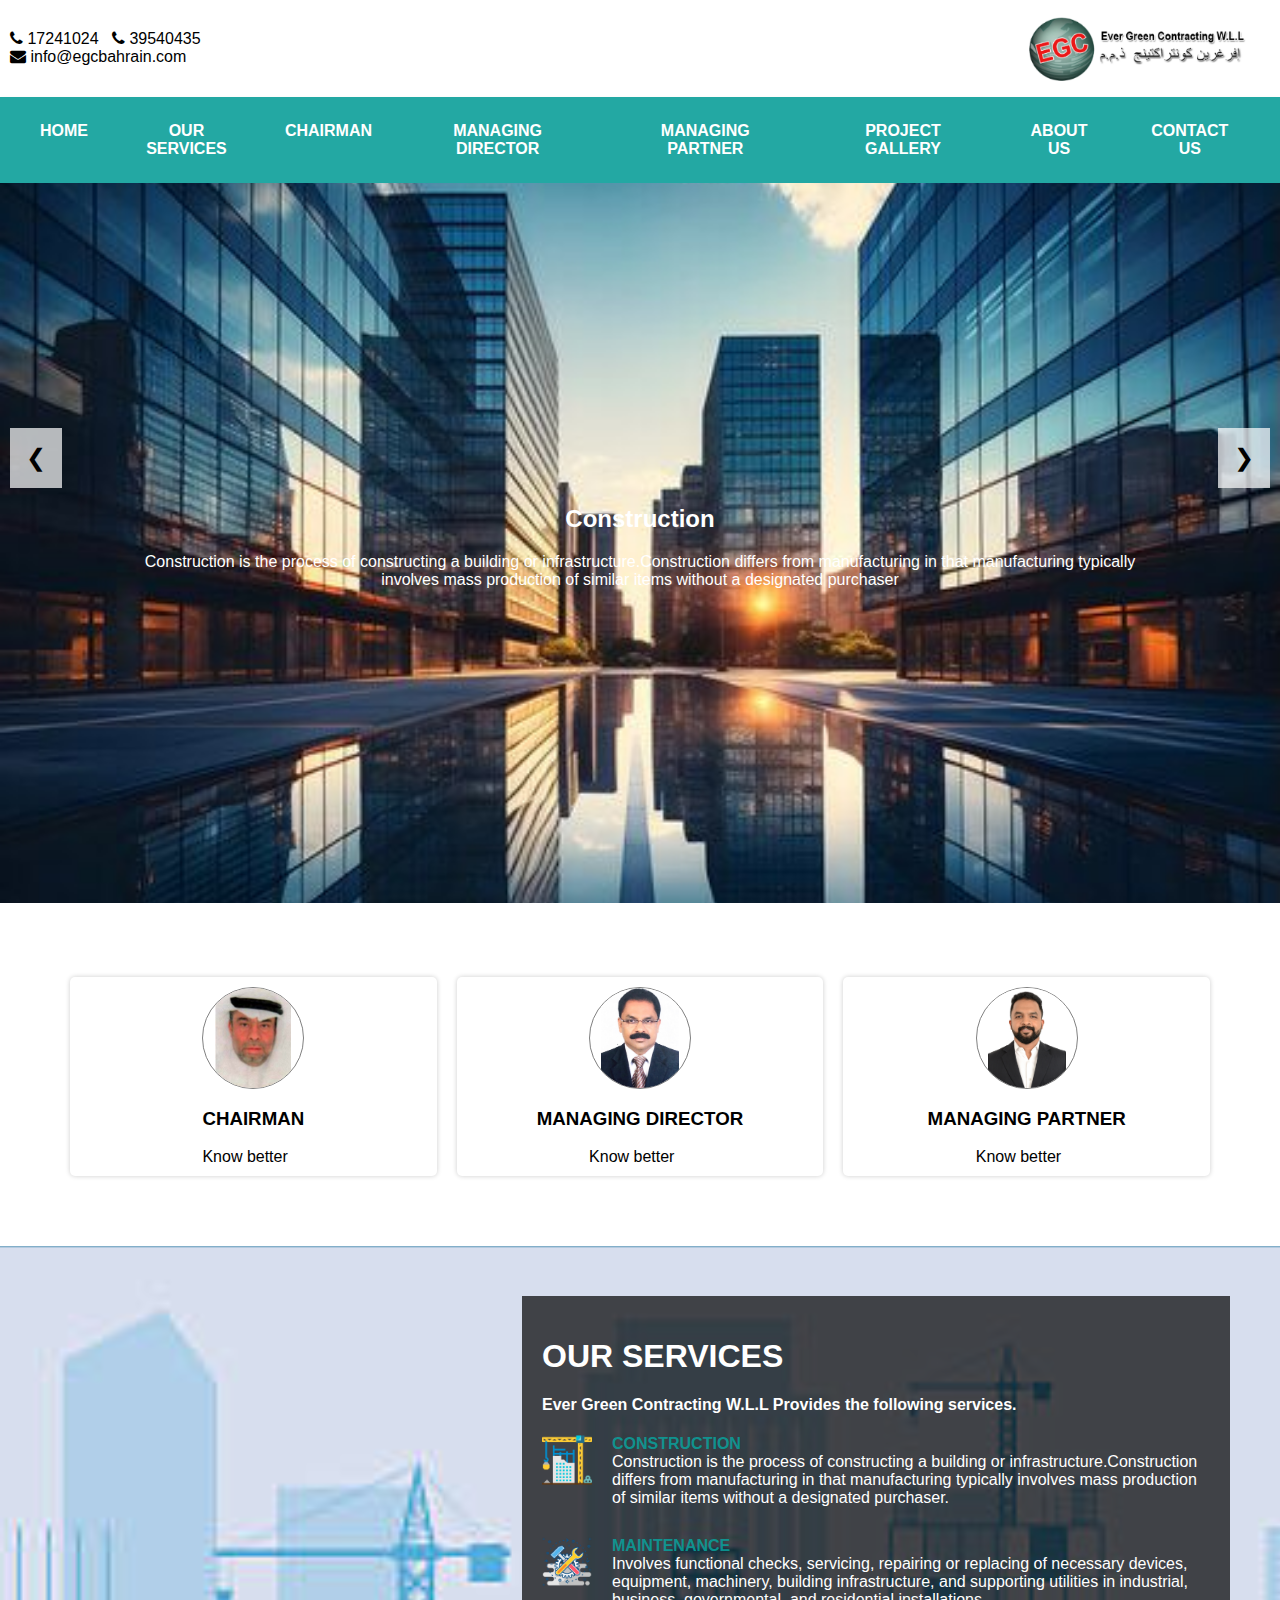
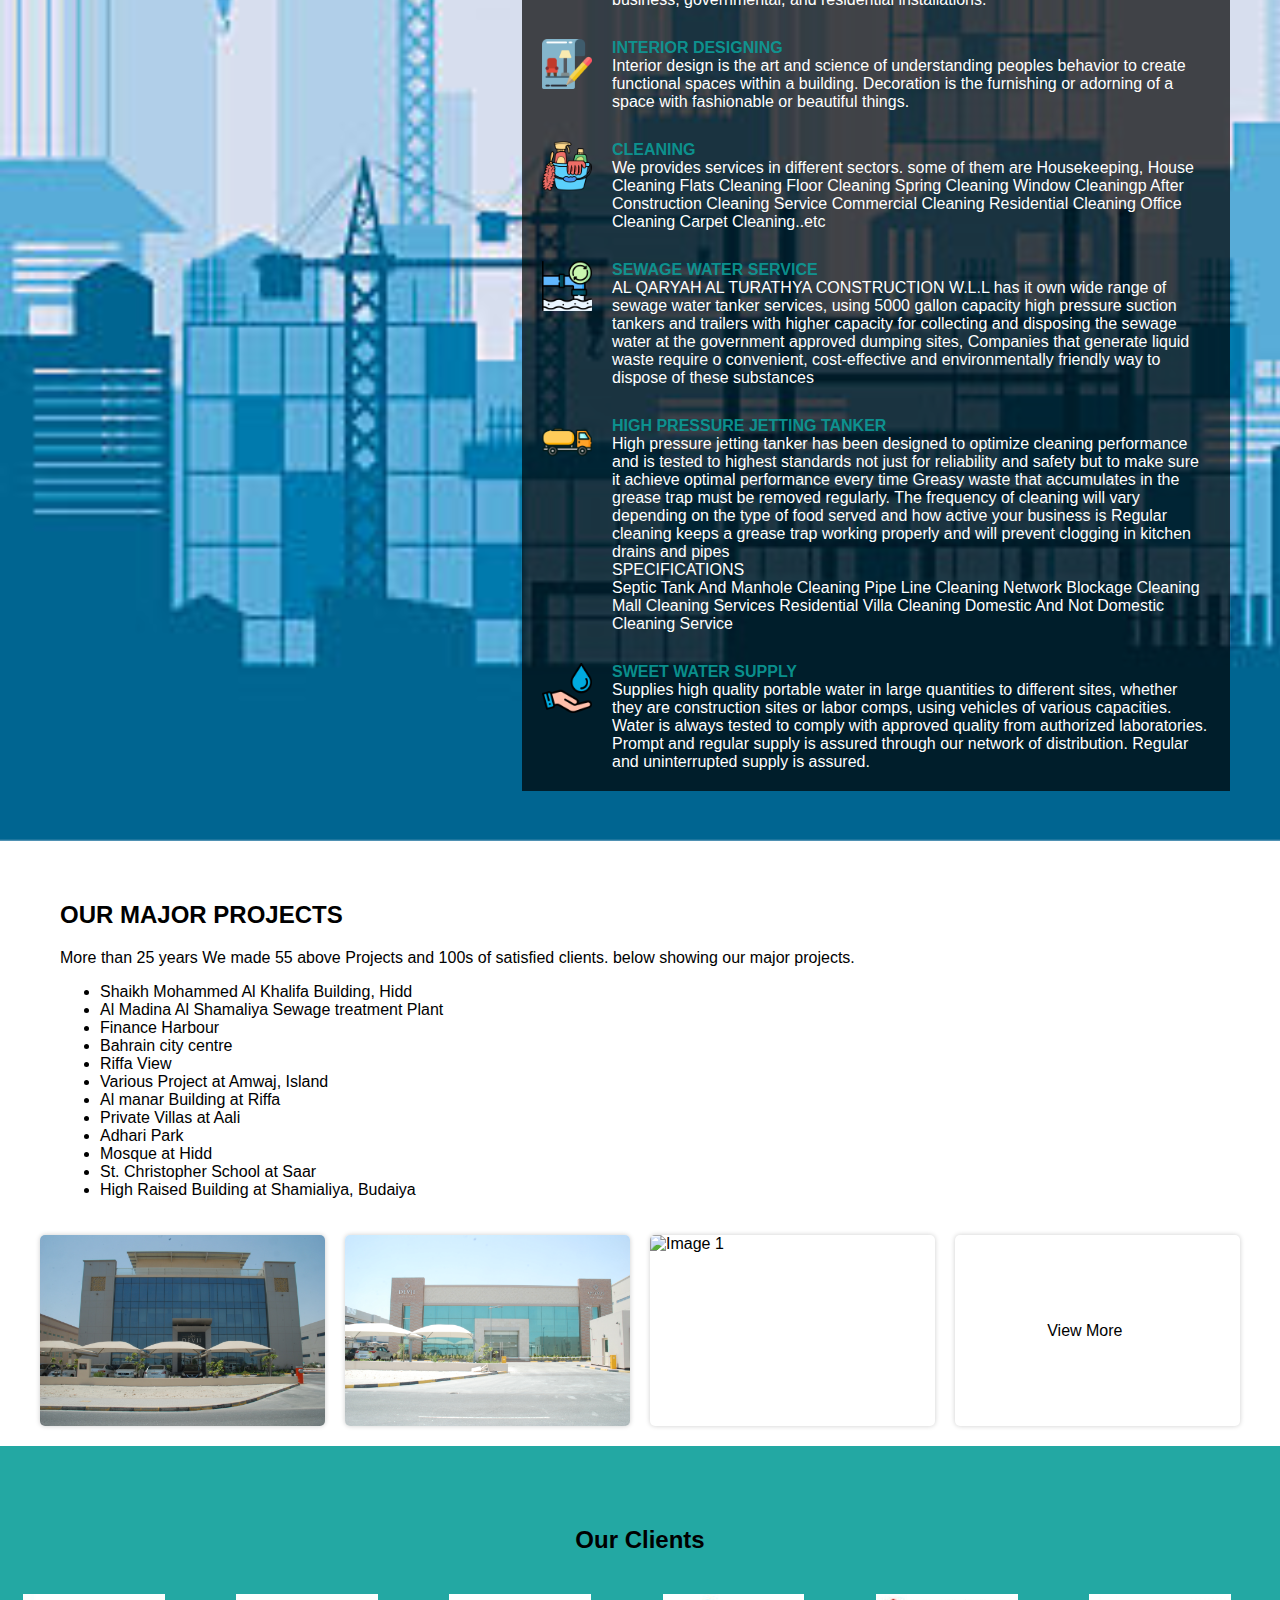
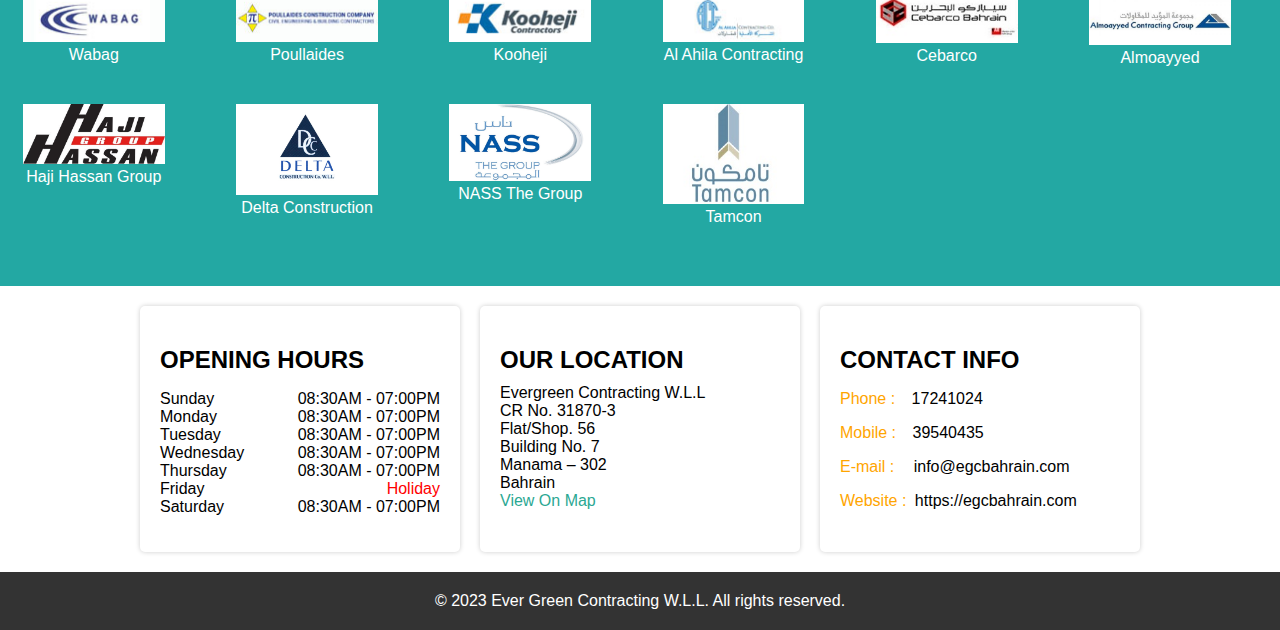
==== commit 0045d352: "new" ====
--- a/index.html
+++ b/index.html
@@ -1124,7 +1124,7 @@
           <h2>OUR LOCATION</h2>
           Evergreen Contracting W.L.L<br />
           CR No. 31870-3<br />
-          Shop No. 56<br />Building No. 7<br />
+           Flat/Shop. 56<br />Building No. 7<br />
           Manama – 302<br />
           Bahrain<br />
           <div id="openModalButton">View On Map</div>
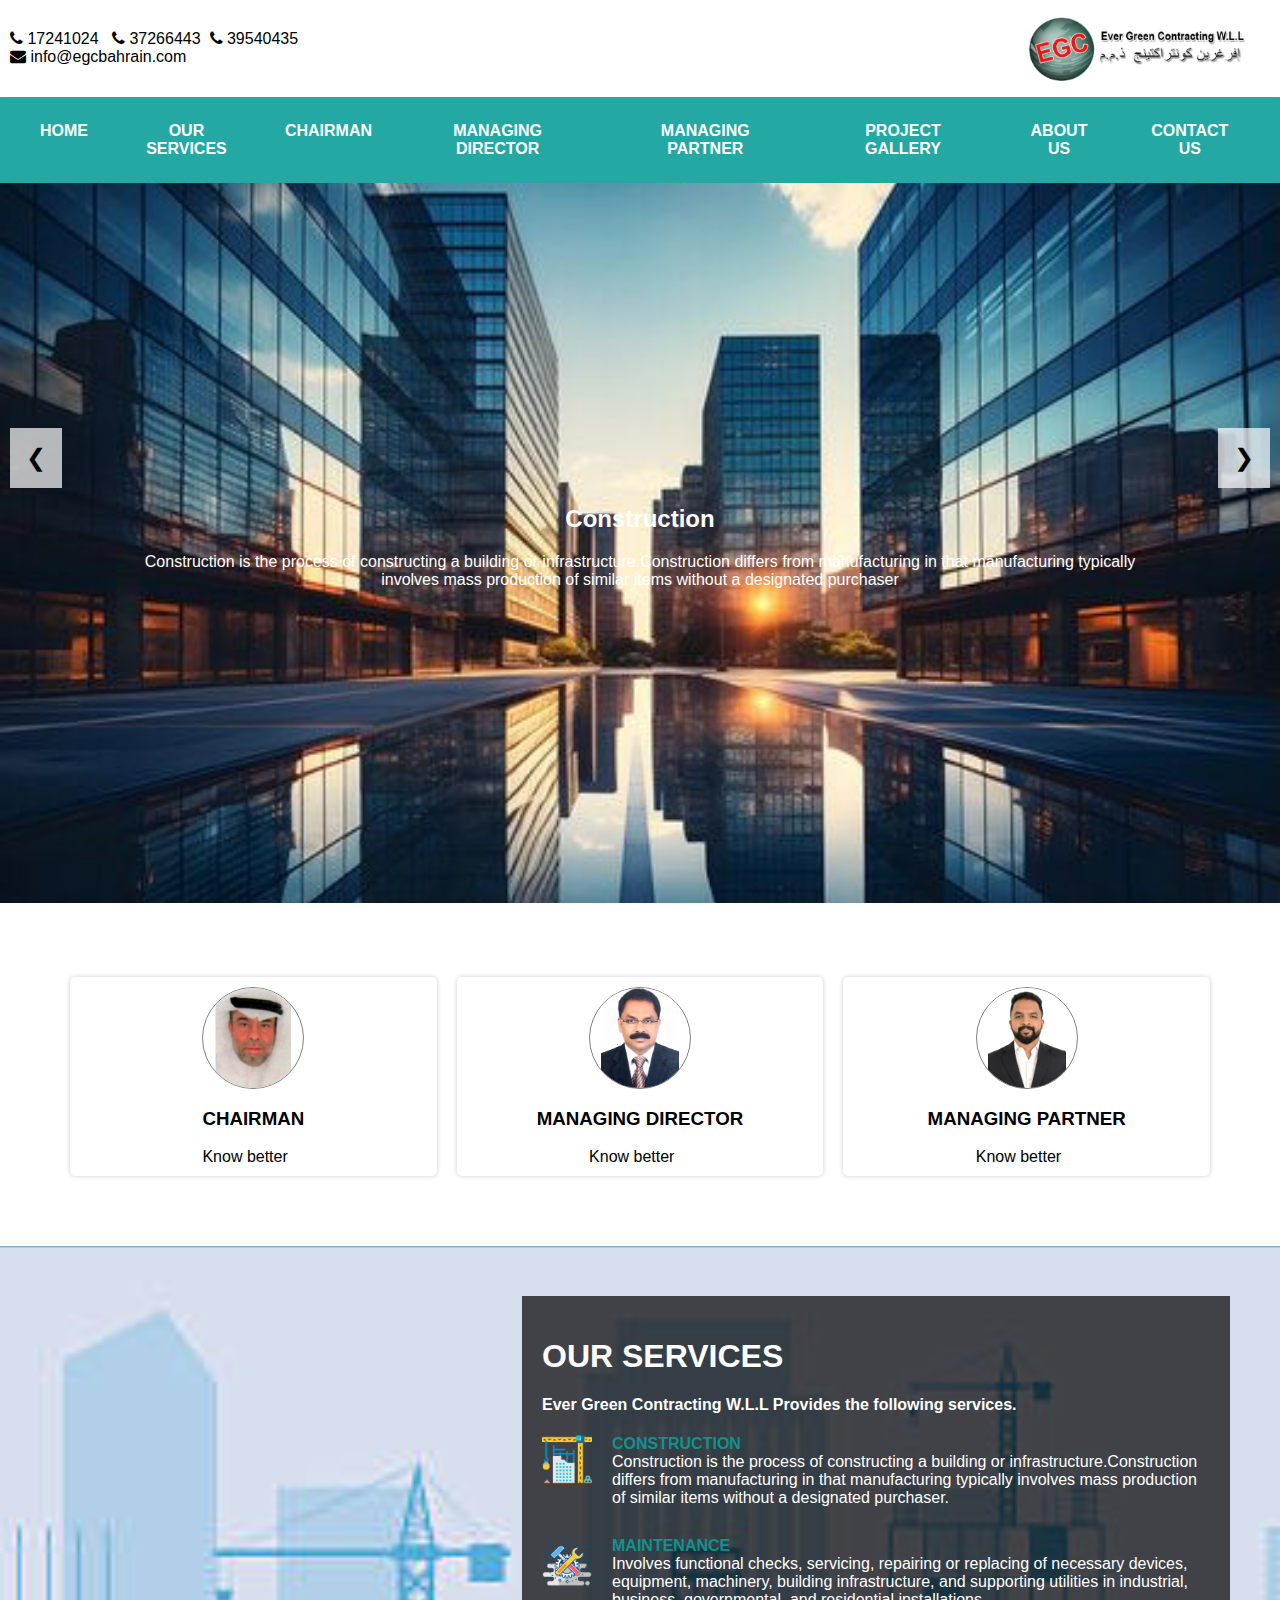
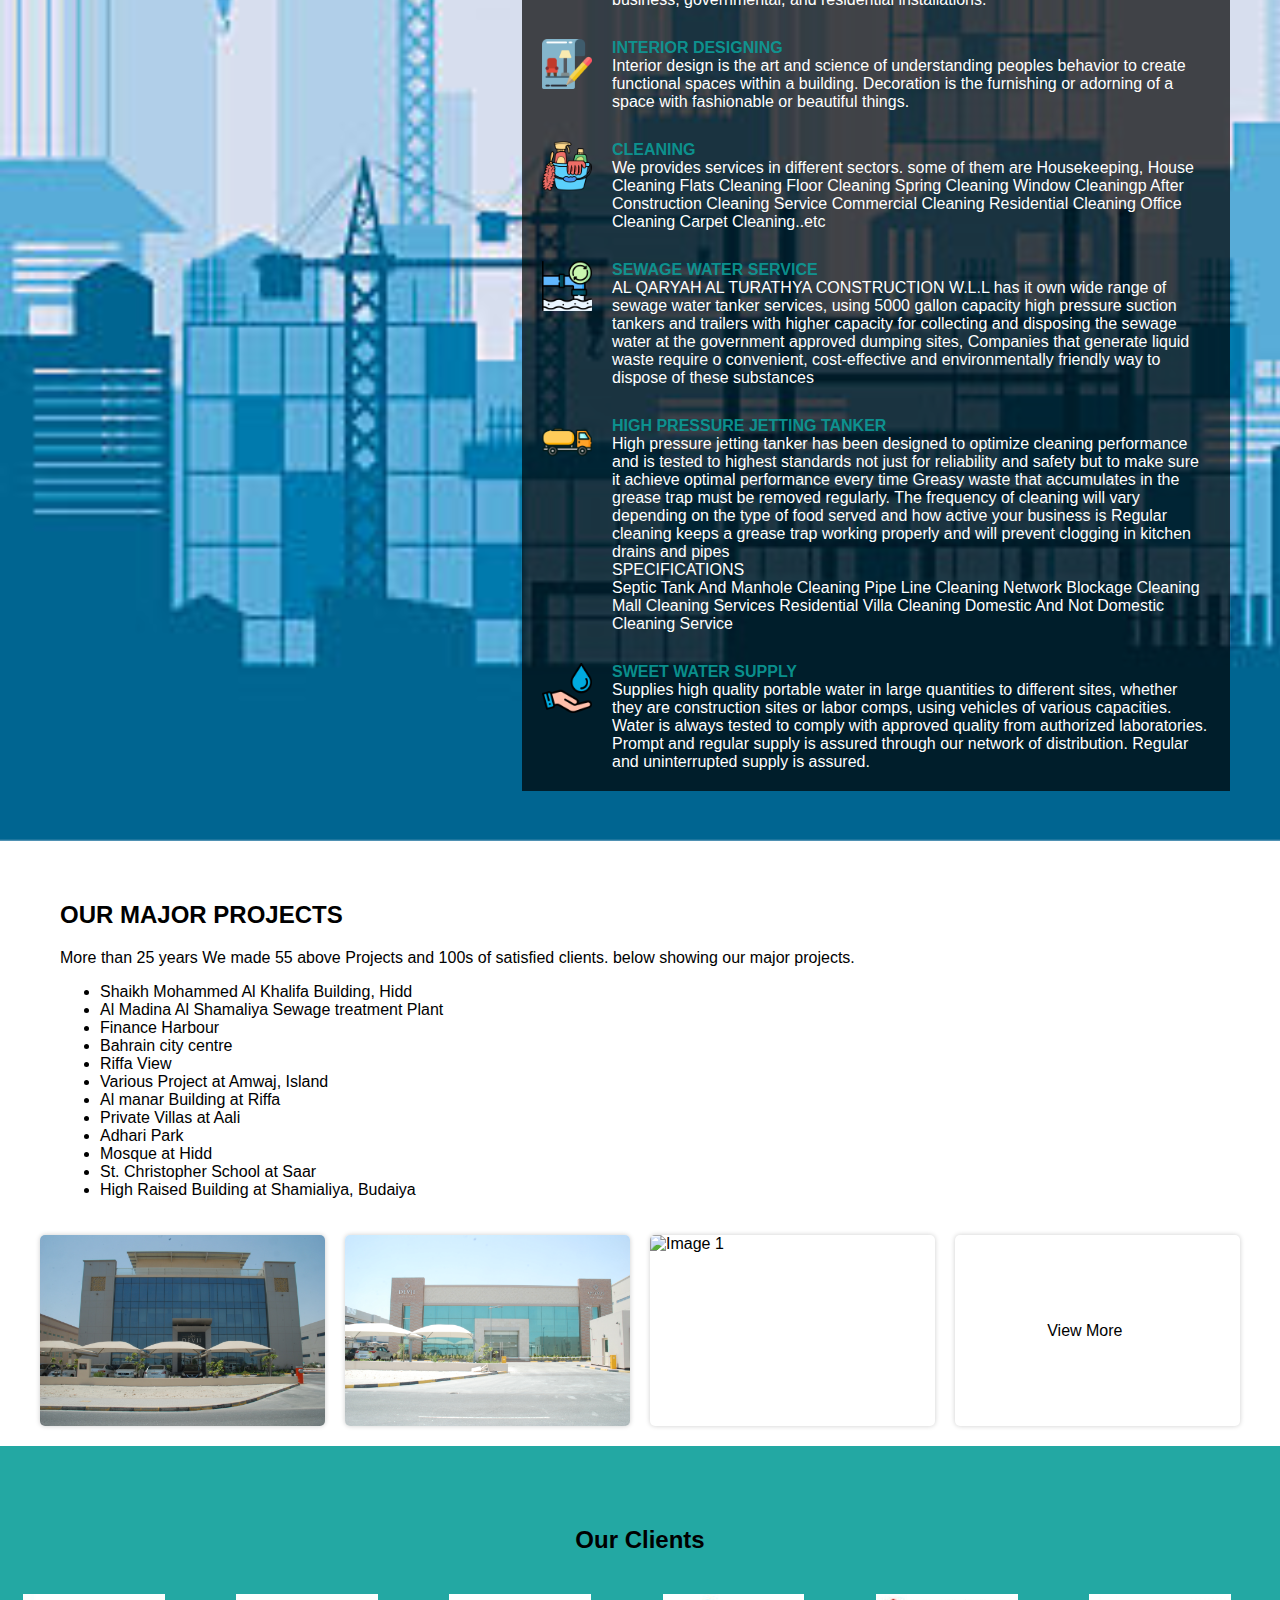
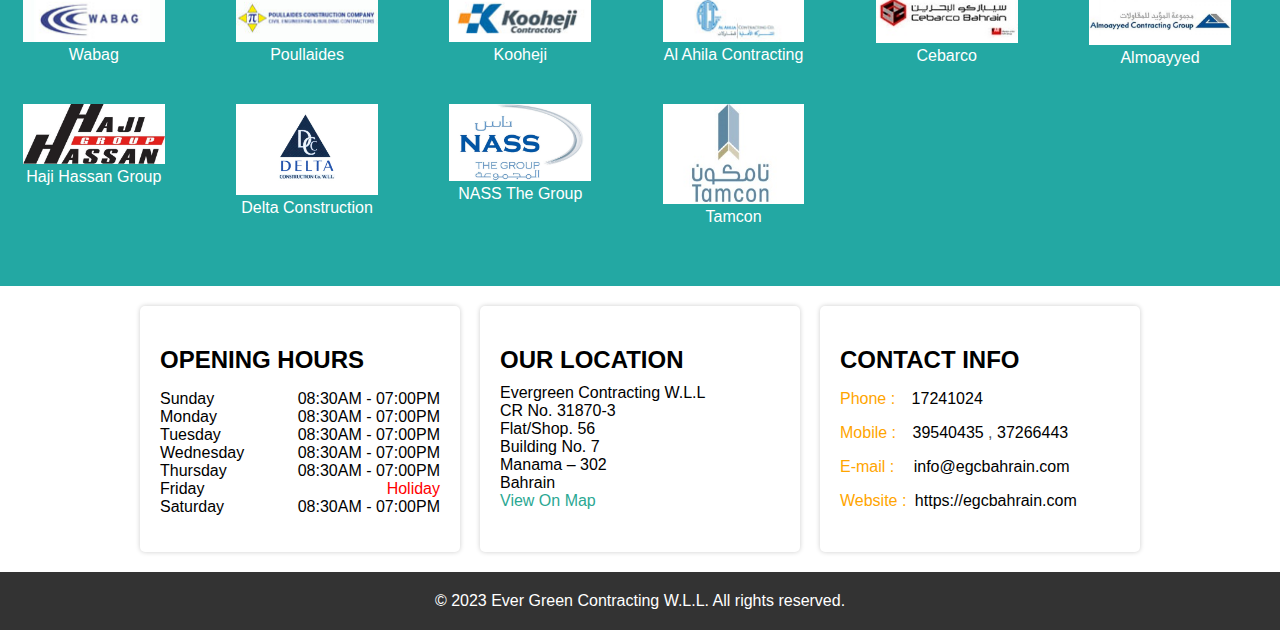
==== commit e87de9e6: "new" ====
--- a/index.html
+++ b/index.html
@@ -64,7 +64,7 @@
     <div class="header-info">
       <div class="phntp" style="text-align: left;">
         <i class="fa fa-phone"></i> 17241024 &nbsp;
-        <i class="fa fa-phone"></i> 39540435<br>
+        <i class="fa fa-phone"></i> 37266443 &nbsp;<i class="fa fa-phone"></i> 39540435<br>
         <a href="mailto:info@sitename.com"><i class="fa fa-envelope"></i> info@egcbahrain.com</a>
       </div>
       <!-- <div class="emltp">
@@ -1140,7 +1140,7 @@
           <p>
             <!-- <i class="fa-solid fa-mobile" style="width: 16px;"></i> : -->
             <span style="color: orange;">Mobile :</span>
-            <a href="tel: 39540435" style="padding-left: 12px;">39540435</a>
+            <a href="tel: 39540435" style="padding-left: 12px;">39540435</a> ,  <a href="tel: 37266443">37266443</a>
           </p>
           <p>
             <!-- <i class="fa-solid fa-envelope" style="width: 16px;"></i> : -->
--- a/styles.css
+++ b/styles.css
@@ -637,7 +637,17 @@
 
 
 
-
+@media (max-width: 768px) {
+  .clientarea {
+    display: flex;
+    align-items: center;
+    flex-direction: column;
+  }
+
+  .clientbox {
+    width: 50.66%;  
+  }
+}
 
 
 
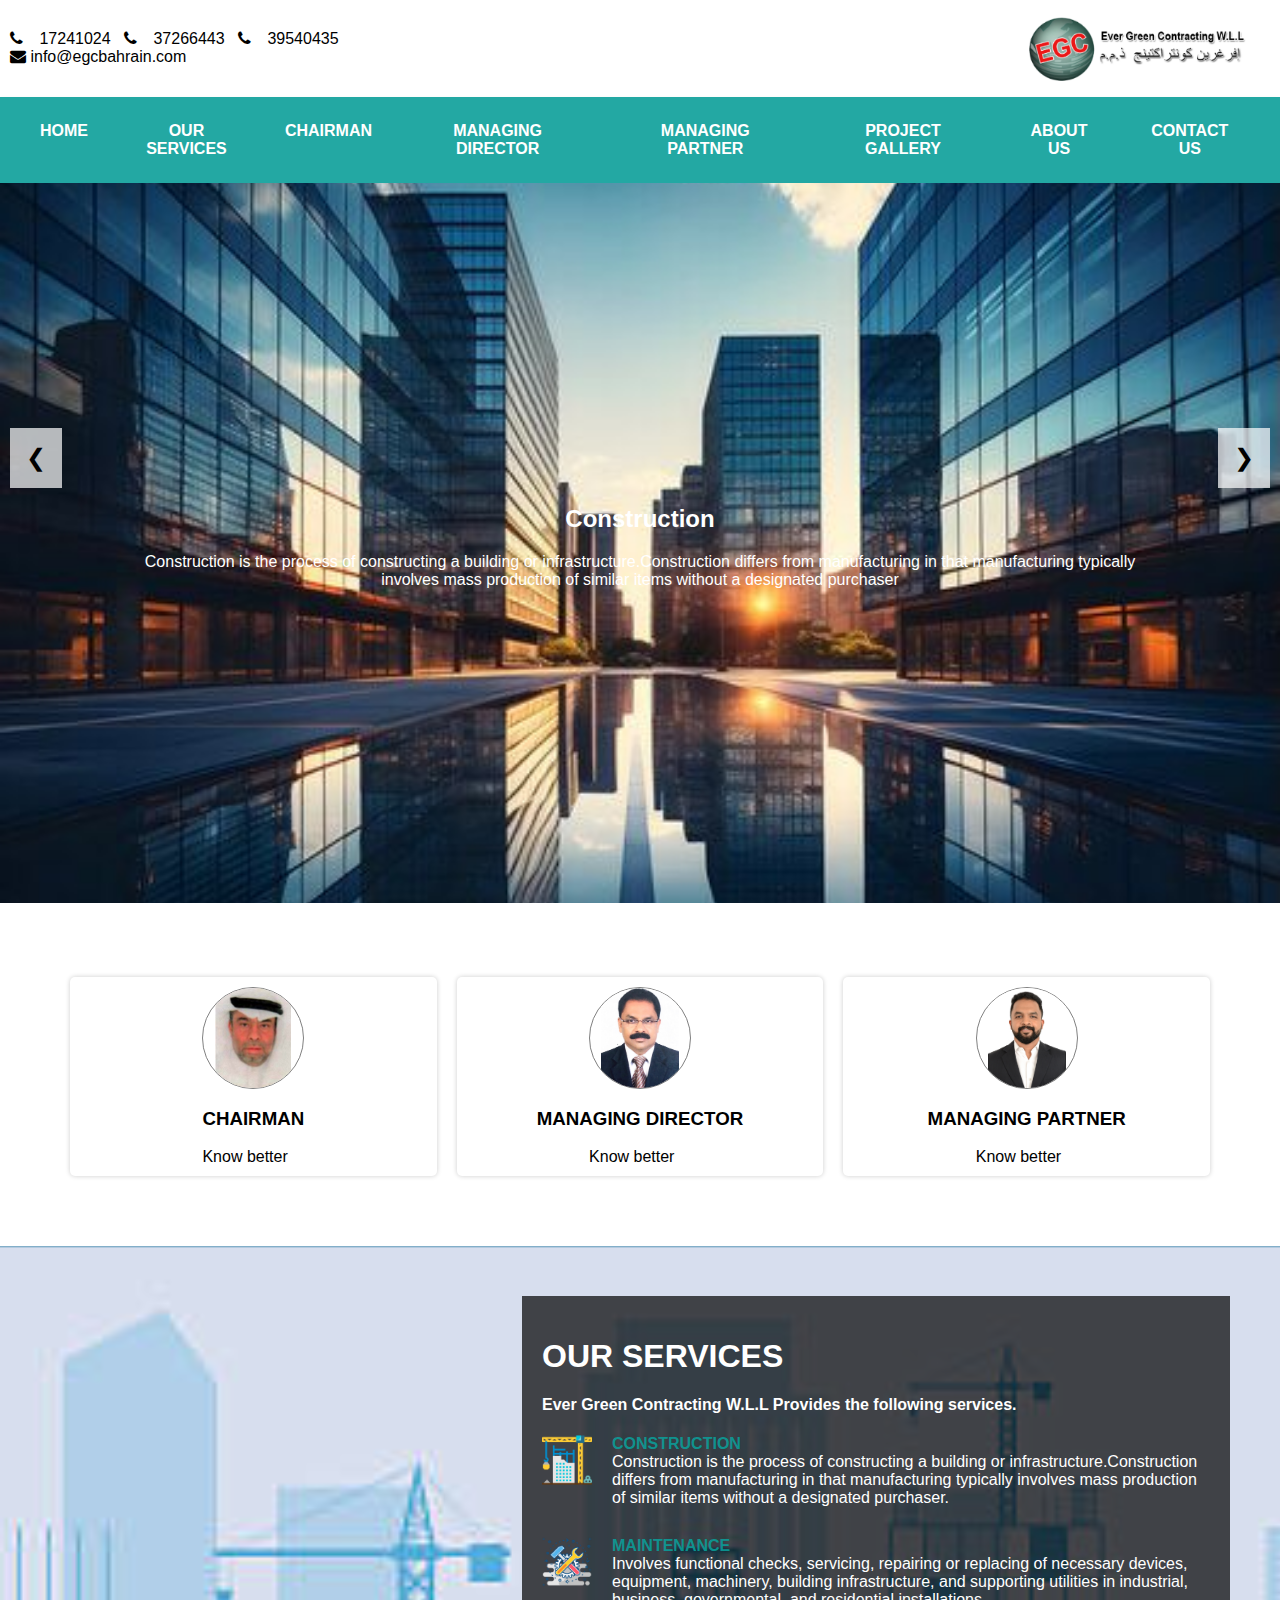
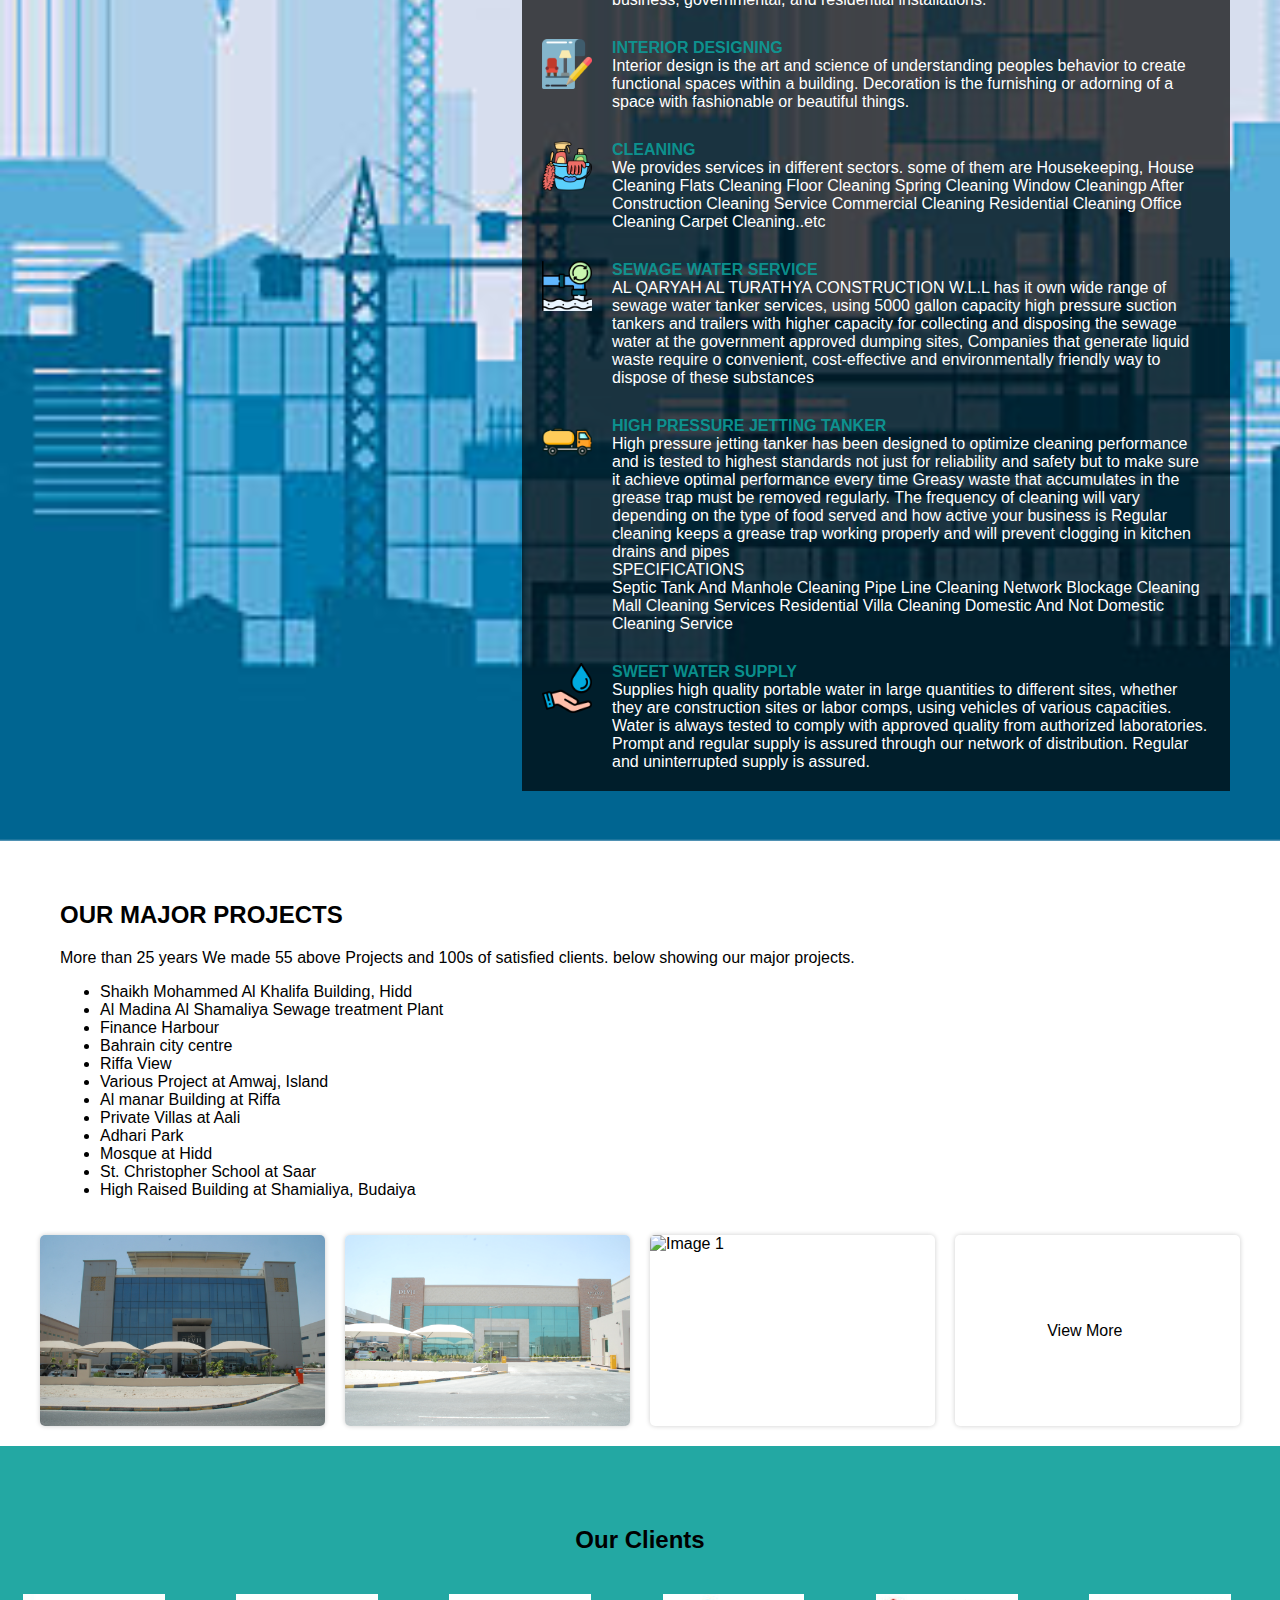
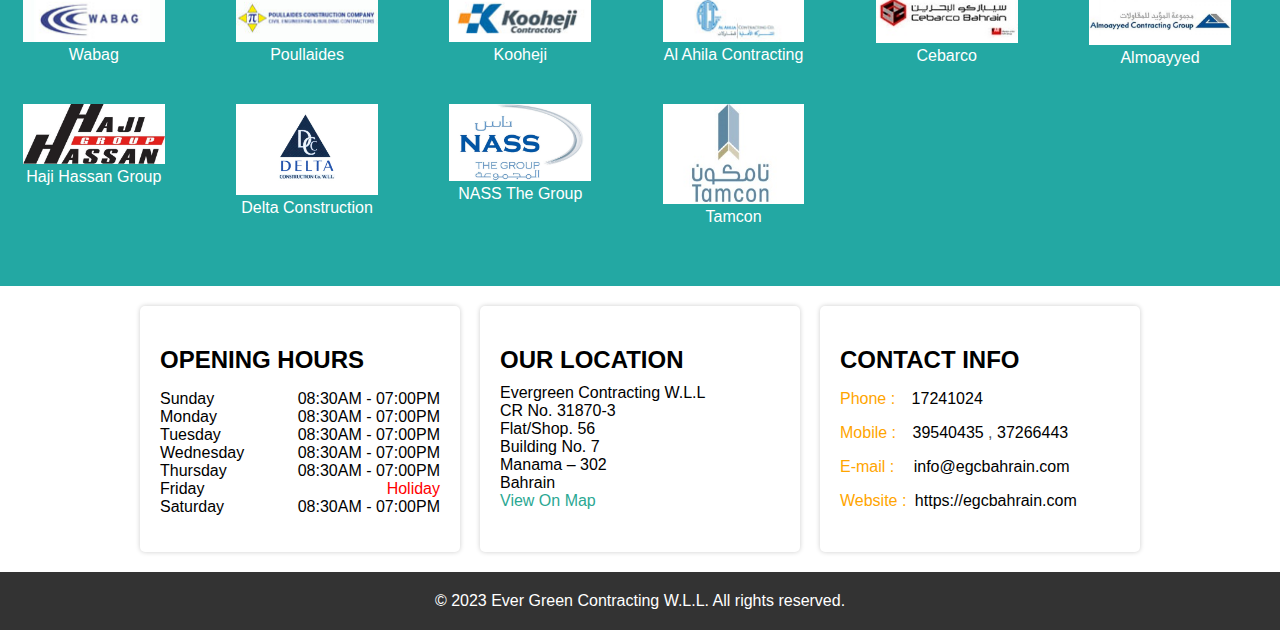
==== commit 1bfb03a2: "new" ====
--- a/index.html
+++ b/index.html
@@ -63,10 +63,11 @@
   <header>
     <div class="header-info">
       <div class="phntp" style="text-align: left;">
-        <i class="fa fa-phone"></i> 17241024 &nbsp;
-        <i class="fa fa-phone"></i> 37266443 &nbsp;<i class="fa fa-phone"></i> 39540435<br>
+        <i class="fa fa-phone"></i> <a href="tel: 17241024" style="padding-left: 12px;">17241024</a> &nbsp;
+        <i class="fa fa-phone"></i> <a href="tel: 37266443" style="padding-left: 12px;">37266443</a>  &nbsp;
+        <i class="fa fa-phone"></i> <a href="tel: 39540435" style="padding-left: 12px;">39540435</a><br>
         <a href="mailto:info@sitename.com"><i class="fa fa-envelope"></i> info@egcbahrain.com</a>
-      </div>
+    </div>
       <!-- <div class="emltp">
           <a href="mailto:info@sitename.com"
             ><i class="fa fa-envelope"></i>info@egcbahrain.com
